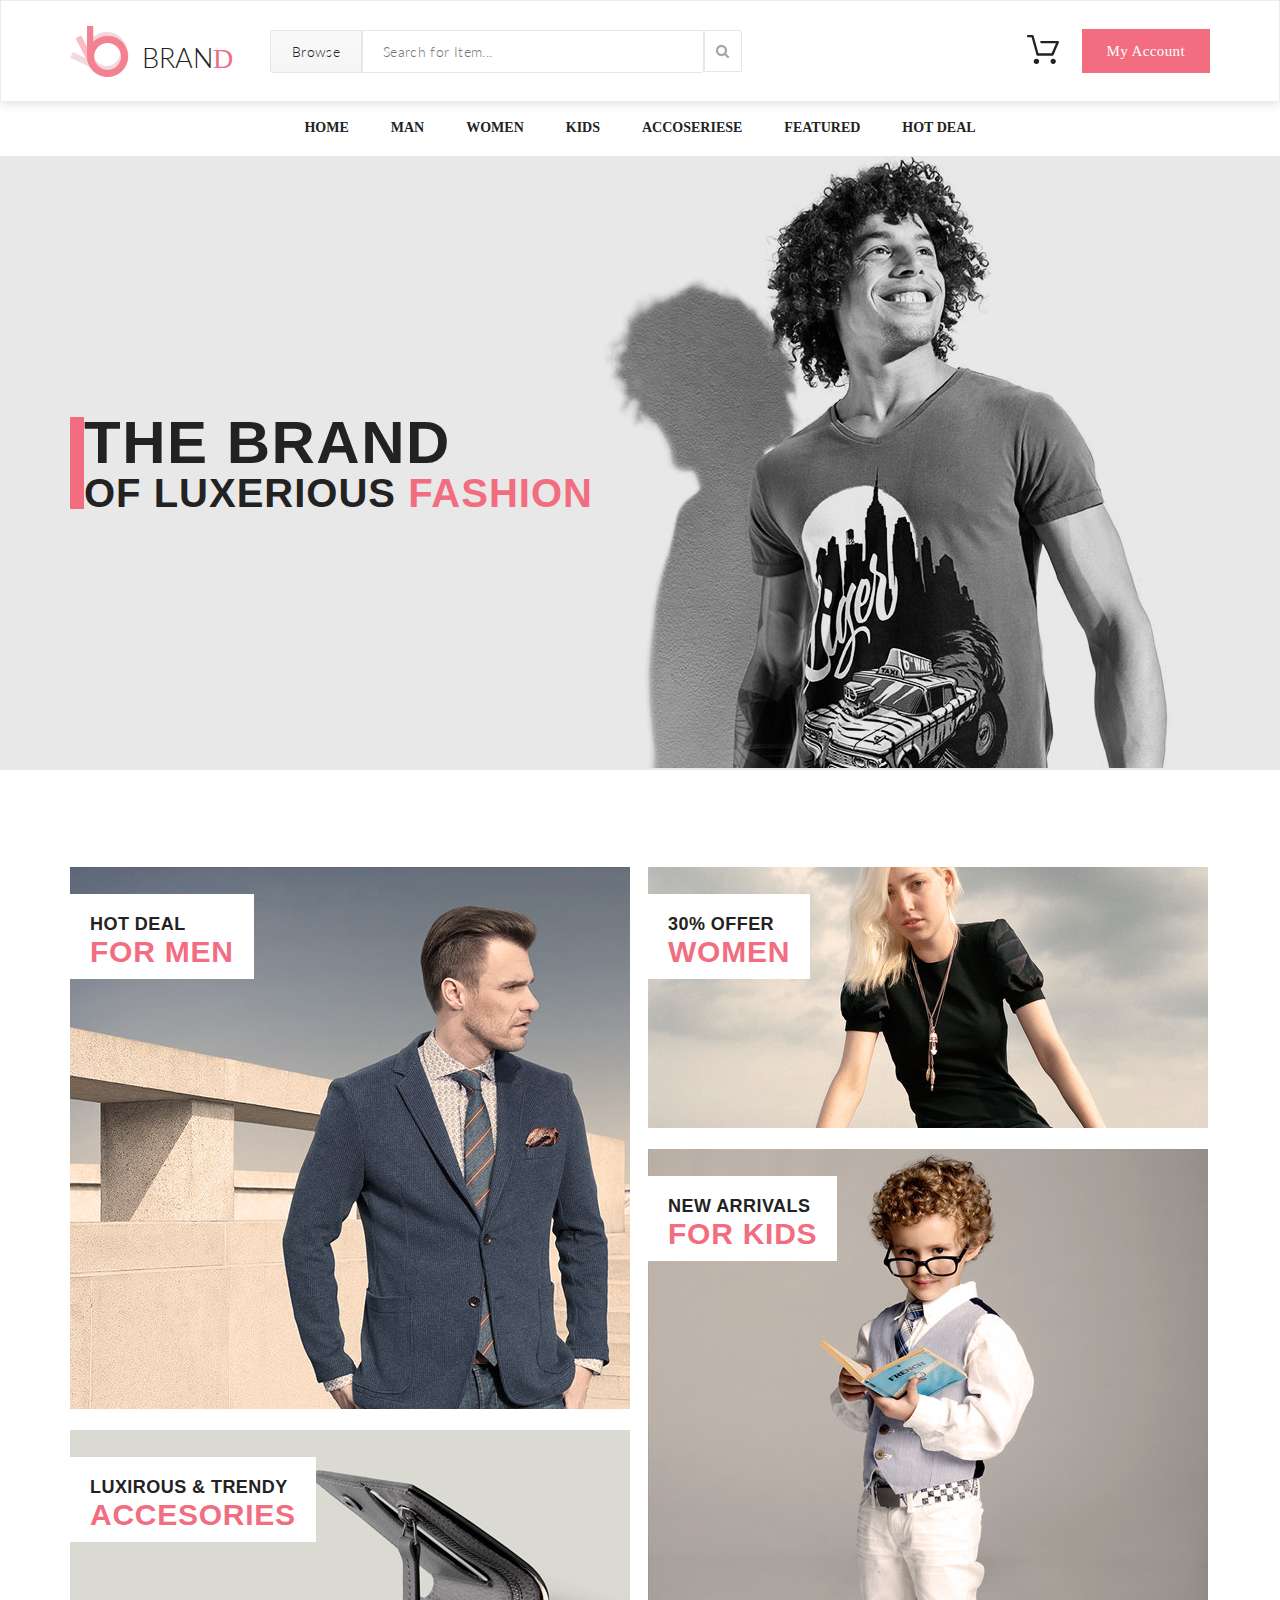
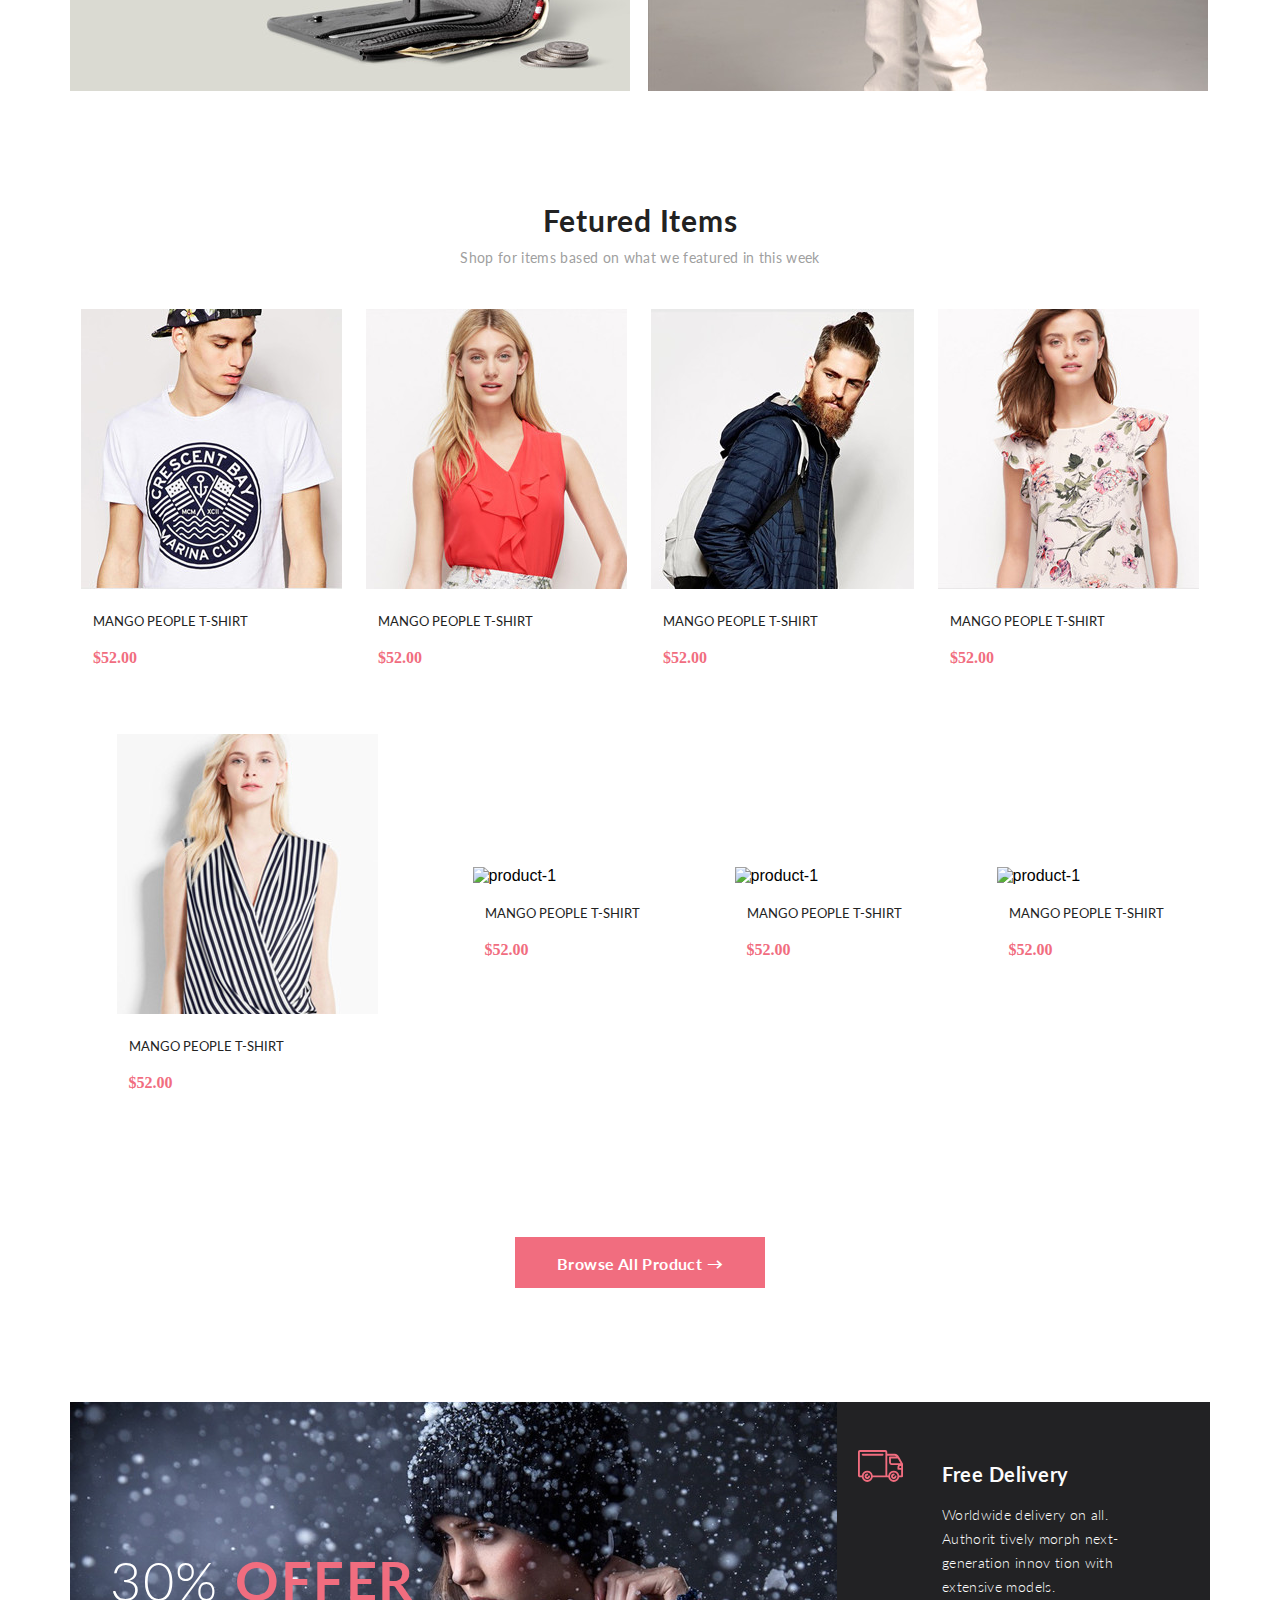
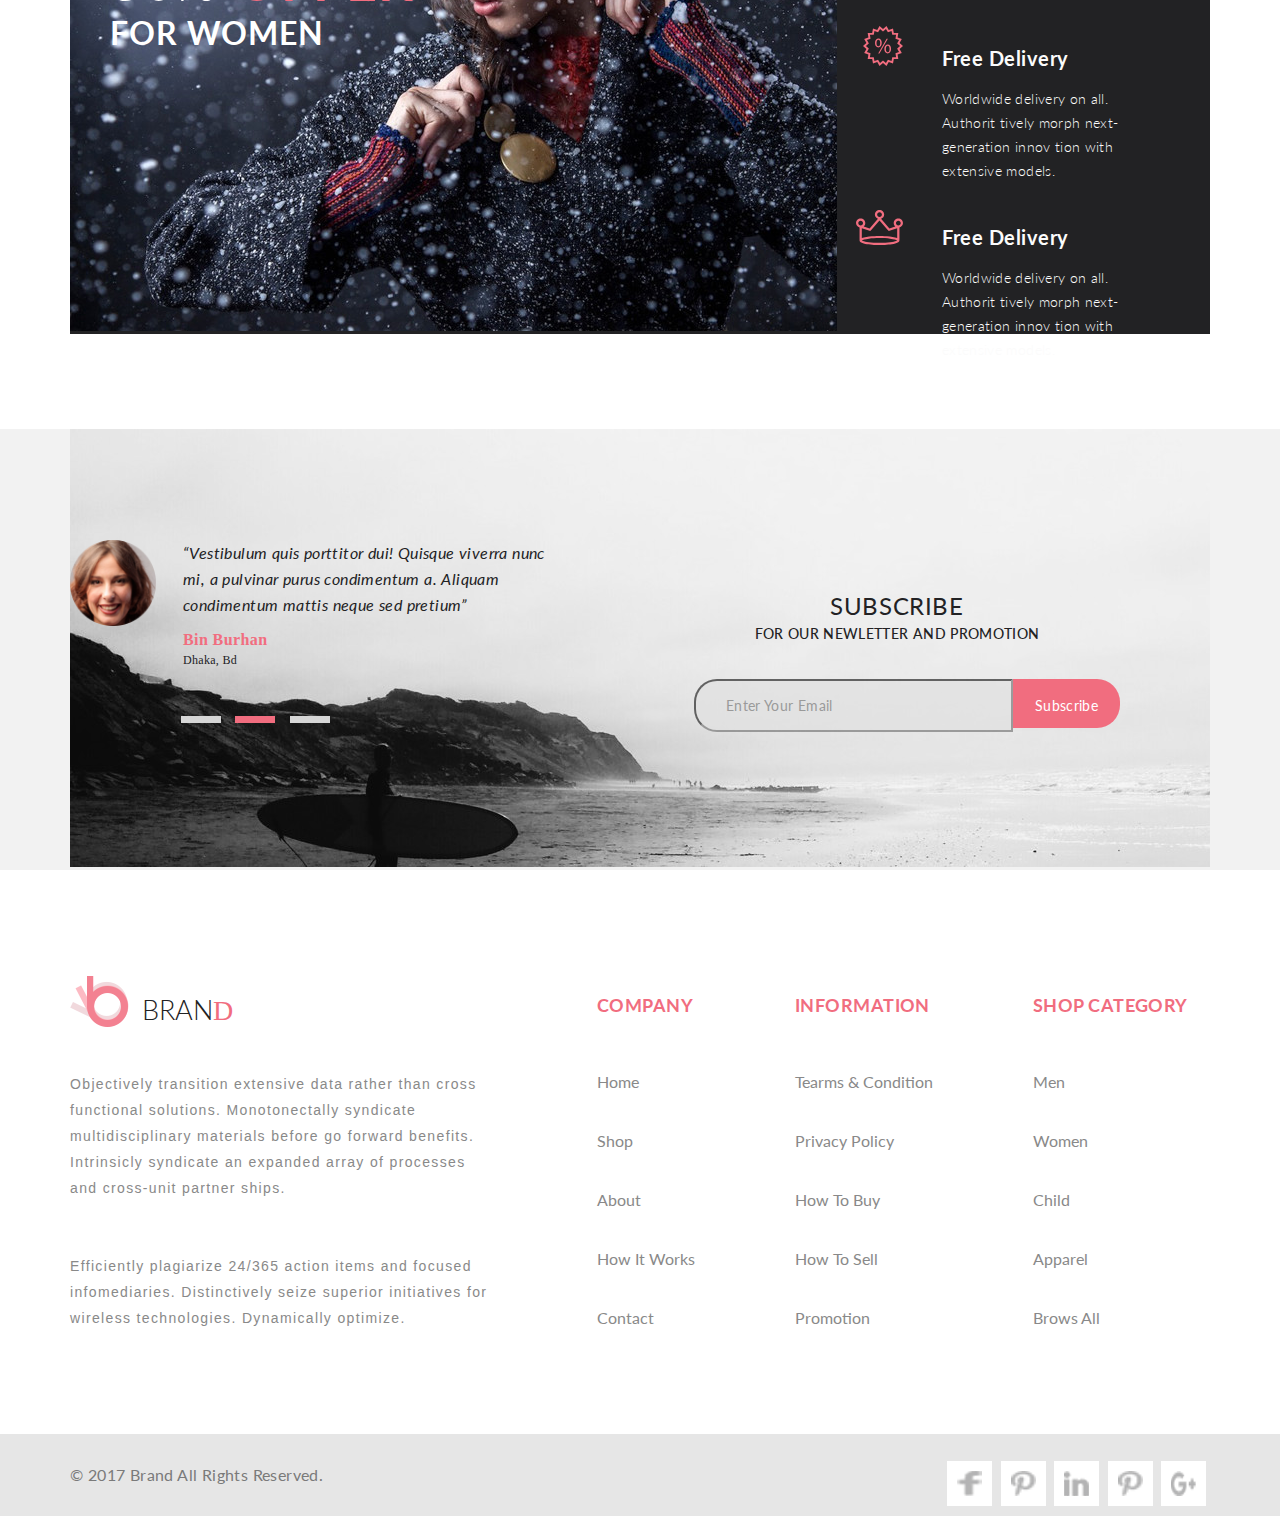
==== index.html @ 8a4276ef "Главная страница интернет магазина" ====
<!DOCTYPE html>
<html lang="en">

<head>
    <link rel="stylesheet" href="fonts/Lato-Black.ttf">
    <link rel="stylesheet" href="fonts/Lato-Light.ttf">
    <link rel="stylesheet" href="fonts/Lato-Bold.ttf">
    <link href="https://fonts.googleapis.com/css?family=Lato:100,100i,300,300i,400,400i,700,700i,900,900i&display=swap" rel="stylesheet">
    <link rel="stylesheet" href="style.css">
    <meta charset="UTF-8">
    <title>Main page</title>
</head>

<body>
    <div class="header">
        <div class="conteiner header__conteiner">
            <div class="header-left">
                <div class="logo">
                    <a href="index.html"><img src="img/logo.png" alt="logo"></a>
                </div>
                <h1 class="brand">BRAN<span class="brand__D">D</span></h1>
                <div class="browse"><a href="#" class="browse__link">Browse</a></div>
                <input type="text" class="text-search" size="30" placeholder="Search for Item...">
                <div class="border-search">
                    <a href="#"><input type="button" class="button-search active-transform"></a> </div>
            </div>
            <div class="header-right">
                <a href="#" class="cart-link"> <img src="img/cart.svg" alt="cart"></a>
                <a href="#"><p class="account active-button">My Account</p></a>
            </div>
        </div>
    </div>
    <div class="nav conteiner">
        <ul class="nav-list">
            <li><a href="index.html" class="nav-link active-link-day">Home</a></li>
            <li><a href="#" class="nav-link active-link-day">Man</a></li>
            <li><a href="#" class="nav-link active-link-day">Women</a></li>
            <li><a href="#" class="nav-link active-link-day">Kids</a></li>
            <li><a href="#" class="nav-link active-link-day">Accoseriese</a></li>
            <li><a href="#" class="nav-link active-link-day">Featured</a></li>
            <li><a href="#" class="nav-link active-link-day">Hot Deal</a></li>
        </ul>
    </div>
    <div class="Thebrand">
        <div class="thebrand__img conteiner">
            <div class="brand__text-block">
                <h2 class="brand__text-h2">THE BRAND</h2>
                <h3 class="brand__text-h3">OF LUXERIOUS <span class="thebrand-fasion">FASHION</span></h3></div>
        </div>
    </div>
    <div class="baner conteiner">
        <div class="baner-left">
            <div class="position-rel">
                <a href="#" class="baner-link"><img src="img/baner-big2.jpg" alt="hot deal for man" style="padding-bottom: 17px;"></a>
                <div class="baner-label">
                    <div class="baner-text-block position-baner">
                        <p class="baner-text">HOT DEAL</p>
                        <h3 class="baner-promo">FOR MEN</h3> </div>
                </div>
            </div>
            <div class="position-rel ">
                <a href="#" class="baner-link"><img src="img/baner-min2.jpg" alt="hot deal for man"></a>
                <div class="baner-label">
                    <div class="baner-text-block position-baner">
                        <p class="baner-text">LUXIROUS &amp; trendy</p>
                        <h3 class="baner-promo">ACCESORIES</h3> </div>
                </div>
            </div>
        </div>
        <div class="baner-right">
            <div class="position-rel">
                <a href="#" class="baner-link"><img src="img/baner-min1.jpg" alt="hot deal for man" style="padding-bottom: 17px;"></a>
                <div class="baner-label">
                    <div class="baner-text-block position-baner">
                        <p class="baner-text">30% OFFER</p>
                        <h3 class="baner-promo">WOMEN</h3> </div>
                </div>
            </div>
            <div class="position-rel">
                <a href="#" class="baner-link"><img src="img/baner-big1.jpg" alt="hot deal for man"></a>
                <div class="baner-label">
                    <div class="baner-text-block position-baner">
                        <p class="baner-text">new arrivals</p>
                        <h3 class="baner-promo">FOR kids</h3> </div>
                </div>
            </div>
        </div>
    </div>
    <div class="text-block conteiner">
        <h2 class="text-block-h2">Fetured Items</h2>
        <p class="text-block-p">Shop for items based on what we featured in this week</p>
    </div>
    <div class="shop-block conteiner">
        <div class="product-main">
            <div class="product-img"> <img src="img/product-1.jpg" alt="product-1">
                <div class="cover-product">
                    <div class="add-cart-block">
                        <div class="border-cart"> <img src="img/cart-day.png" alt="cart" class="cart-add">
                            <p class="add-cart-block-p">Add to Cart</p>
                        </div>
                    </div>
                </div>
            </div>
            <div class="product-text">
            <p class="product-name">Mango People T-shirt</p>
            <p class="product-price">$52.00</p></div>
        </div>
        <div class="product-main">
            <div class="product-img"> <img src="img/product-2.jpg" alt="product-1">
                <div class="cover-product">
                    <div class="add-cart-block">
                        <div class="border-cart"> <img src="img/cart-day.png" alt="cart" class="cart-add">
                            <p class="add-cart-block-p">Add to Cart</p>
                        </div>
                    </div>
                </div>
            </div>
            <p class="product-name">Mango People T-shirt</p>
            <p class="product-price">$52.00</p>
        </div>
        <div class="product-main">
            <div class="product-img"> <img src="img/product-3.jpg" alt="product-1">
                <div class="cover-product">
                    <div class="add-cart-block">
                        <div class="border-cart"> <img src="img/cart-day.png" alt="cart" class="cart-add">
                            <p class="add-cart-block-p">Add to Cart</p>
                        </div>
                    </div>
                </div>
            </div>
            <p class="product-name">Mango People T-shirt</p>
            <p class="product-price">$52.00</p>
        </div>
        <div class="product-main">
            <div class="product-img"> <img src="img/product-4.jpg" alt="product-1">
                <div class="cover-product">
                    <div class="add-cart-block">
                        <div class="border-cart"> <img src="img/cart-day.png" alt="cart" class="cart-add">
                            <p class="add-cart-block-p">Add to Cart</p>
                        </div>
                    </div>
                </div>
            </div>
            <p class="product-name">Mango People T-shirt</p>
            <p class="product-price">$52.00</p>
        </div>
        <div class="product-main">
            <div class="product-img"> <img src="img/product-5.jpg" alt="product-1">
                <div class="cover-product">
                    <div class="add-cart-block">
                        <div class="border-cart"> <img src="img/cart-day.png" alt="cart" class="cart-add">
                            <p class="add-cart-block-p">Add to Cart</p>
                        </div>
                    </div>
                </div>
            </div>
            <p class="product-name">Mango People T-shirt</p>
            <p class="product-price">$52.00</p>
        </div>
        <div class="product-main">
            <div class="product-img"> <img src="img/product-6.jpg" alt="product-1">
                <div class="cover-product">
                    <div class="add-cart-block">
                        <div class="border-cart"> <img src="img/cart-day.png" alt="cart" class="cart-add">
                            <p class="add-cart-block-p">Add to Cart</p>
                        </div>
                    </div>
                </div>
            </div>
            <p class="product-name">Mango People T-shirt</p>
            <p class="product-price">$52.00</p>
        </div>
        <div class="product-main marg-r-30">
            <div class="product-img"> <img src="img/product-7.jpg" alt="product-1">
                <div class="cover-product">
                    <div class="add-cart-block">
                        <div class="border-cart"> <img src="img/cart-day.png" alt="cart" class="cart-add">
                            <p class="add-cart-block-p">Add to Cart</p>
                        </div>
                    </div>
                </div>
            </div>
            <p class="product-name">Mango People T-shirt</p>
            <p class="product-price">$52.00</p>
        </div>
        <div class="product-main">
            <div class="product-img"> <img src="img/product-8.jpg" alt="product-1">
                <div class="cover-product">
                    <div class="add-cart-block">
                        <div class="border-cart"> <img src="img/cart-day.png" alt="cart" class="cart-add">
                            <p class="add-cart-block-p">Add to Cart</p>
                        </div>
                    </div>
                </div>
            </div>
            <p class="product-name">Mango People T-shirt</p>
            <p class="product-price">$52.00</p>
        </div>
    </div>
    <div class="button-all-product-main conteiner">
        <div class="button-all-product active-button">
            <p class="button-all-product-p">Browse All Product &rarr;</p>
        </div>
    </div>
    <div class="offer-block conteiner">
        <div class="back-offer"><img src="img/offer-back.jpg" alt="Offer">
            <div class="text-back-offer">
                <h2 class="text-back-offer-h2">30% <span class="text-back-offer-h2-span">OFFER</span></h2>
                <h3 class="text-back-offer-h3">FOR WOMEN</h3> </div>
        </div>
        <div class="advantage-offer-block">
            <ul class="advantage-offer-block-list">
                <li class="h2-advantage-offer-block" style="list-style-image: url(img/car.svg);">Free Delivery</li>
                <li class="p-advantage-offer-block">Worldwide delivery on all. Authorit tively morph next-generation innov tion with extensive models.</li>
            </ul>
            <ul class="advantage-offer-block-list">
                <li class="h2-advantage-offer-block" style="list-style-image: url(img/percent.svg);">Free Delivery</li>
                <li class="p-advantage-offer-block">Worldwide delivery on all. Authorit tively morph next-generation innov tion with extensive models.</li>
            </ul>
            <ul class="advantage-offer-block-list">
                <li class="h2-advantage-offer-block" style="list-style-image: url(img/corona.svg);">Free Delivery</li>
                <li class="p-advantage-offer-block">Worldwide delivery on all. Authorit tively morph next-generation innov tion with extensive models.</li>
            </ul>
        </div>
    </div>
    <div class="subscribe-block">
        <div class="subscribe-block-content conteiner">
            <div class="subscribe-left">
                <div class="photo-subscribe"> <img src="img/face-subscribe.png" alt="face">
                    <div class="text-block-subscribe">
                        <p class="text-block-subscribe-p">“Vestibulum quis porttitor dui! Quisque viverra nunc mi, a pulvinar purus condimentum a. Aliquam condimentum mattis neque sed pretium”</p>
                        <h4 class="text-block-subscribe-h4">Bin Burhan</h4>
                        <p class="text-block-subscribe-adress">Dhaka, Bd</p>
                    </div>
                </div>
                <div class="pagination-subscribe">
                    <a href="#" class="bar"></a>
                    <a href="#" class="bar-active bar"></a>
                    <a href="#" class="bar"></a>
                </div>
            </div>
            <div class="subscribe-right">
                <div class="text-block-right">
                    <h3 class="text-block-right-h3">Subscribe</h3>
                    <p class="text-block-right-p">FOR OUR NEWLETTER AND PROMOTION</p>
                </div>
                <div class="enter-email-block">
                    <input type="text" class="enter-email" placeholder="Enter Your Email">
                    <a href="#">
                        <p class="subscribe-button active-button">Subscribe</p>
                    </a>
                </div>
            </div>
        </div>
    </div>
    <div class="fast-link conteiner">
        <div class="text-block-company">
            <div class="logo" style="display:flex; align-items: center;">
                <a href="index.html"><img src="img/logo.png" alt="logo"></a>
                <h1 class="brand" style="margin-left:13px;">BRAN<span class="brand__D">D</span></h1></div>
            <div class="text-company">
                <p class="text-block-company-p">Objectively transition extensive data rather than cross functional solutions. Monotonectally syndicate multidisciplinary materials before go forward benefits. Intrinsicly syndicate an expanded array of processes and cross-unit partner ships.
                    <br>
                    <br>
                    <br> Efficiently plagiarize 24/365 action items and focused infomediaries. Distinctively seize superior initiatives for wireless technologies. Dynamically optimize.</p>
            </div>
        </div>
        <ul class="company-list">
            <li class="title-company-list">COMPANY</li>
            <li><a href="index.html" class="company-link active-link">Home</a></li>
            <li><a href="#" class="company-link active-link">Shop</a></li>
            <li><a href="#" class="company-link active-link">About</a></li>
            <li><a href="#" class="company-link active-link">How It Works</a></li>
            <li><a href="#" class="company-link active-link">Contact</a></li>
        </ul>
        <ul class="company-list">
            <li class="title-company-list">INFORMATION</li>
                <li><a href="" class="company-link active-link">Tearms &amp; Condition</a></li>
                <li><a href="" class="company-link active-link">Privacy Policy</a></li>
                <li><a href="" class="company-link active-link">How To Buy</a></li>
                <li><a href="" class="company-link active-link">How To Sell</a></li>
                <li><a href="" class="company-link active-link">Promotion</a></li>
            
        </ul>
        <ul class="company-list">
            <li class="title-company-list">SHOP CATEGORY</li>
                <li><a href="" class="company-link active-link">Men</a></li>
                <li><a href="" class="company-link active-link">Women</a></li>
                <li><a href="" class="company-link active-link">Child</a></li>
                <li><a href="" class="company-link active-link">Apparel</a></li>
                <li><a href="" class="company-link active-link">Brows All</a></li>
            
        </ul>
    </div>
    <div class="footer-main">
       <div class="footer conteiner">
        <div class="copyright">
            <p class="copyright-p">&copy; 2017  Brand  All Rights Reserved.</p>
        </div>
        <div class="social">
            <a href="#" class="social-link"><img src="img/facebook-soc.png" alt="social" class="social-pics active-social"></a>
            <a href="#" class="social-link"><img src="img/p-soc.png" alt="social" class="social-pics active-social"></a>
            <a href="#" class="social-link"><img src="img/in-soc.png" alt="social" class="social-pics active-social"></a>
            <a href="#" class="social-link"><img src="img/p-soc.png" alt="social" class="social-pics active-social"></a>
            <a href="#" class="social-link"><img src="img/Google-soc.png" alt="social" class="social-pics active-social"></a>
        </div>
    </div></div>
</body>

</html>
---- style.css ----
* {
    margin: 0;
    padding: 0;
    font-family: 'Lato', sans-serif;
    font-family: 'Lato-Light', sans-serif;
    font-family: 'Lato', sans-serif;
    font-family: 'Lato-Black', sans-serif;
}

body {
    font-family: 'Lato', sans-serif;
    font-family: 'Lato-Light', sans-serif;
    font-family: 'Lato', sans-serif;
    font-family: 'Lato-Black', sans-serif;
}


/*Active*/

.active-link:hover {
    /*Nigth*/
    color: black;
}

.active-link-day:hover {
    color: #cdcdcc;
}

.active-button:hover {
    background-color: #cdcdcc;
}

.active-social:hover {
    background-color: #f16d7f;
    transform: scale(1.2);
}

.active-transform:hover {
    transform: scale(1.8);
}


/*Common*/

.conteiner {
    width: 1140px;
    margin: 0 auto;
}

a {
    text-decoration: none;
}


/*Header*/

.header {
    height: 100px;
    box-shadow: 0 0 10px rgba(0, 0, 0, 0.17);
    border: 1px solid #ececec;
    background-color: #ffffff;
}

.header__conteiner {
    display: flex;
    justify-content: space-between;
    align-items: center;
    height: 100%;
}

.logo {
    width: 59px;
    height: 51px;
    padding-right: 13px;
}

.browse {
    width: 90px;
    height: 36px;
    border-radius: 3px 0 0 3px;
    border: 1px solid #e6e6e6;
    background-color: #cdcdcc;
    background-image: linear-gradient(to bottom, #f9f9f9 0%, #f5f5f5 100%);
    align-items: center;
    text-align: center;
    padding-top: 5px;
}

.browse__link {
    color: #222222;
    font-family: "Lato";
    font-size: 14px;
    font-weight: 300;
    line-height: 32px;
    letter-spacing: 0.35px;
}

.text-search {
    width: 320px;
    height: 41px;
    border-radius: 0 0 3px 0;
    border: 1px solid #e6e6e6;
    background-color: #ffffff;
    padding-left: 20px;
    color: #a4a4a4;
    font-family: "Lato";
    font-size: 14px;
    font-weight: 300;
    line-height: 32px;
    letter-spacing: 0.35px;
}

.border-search {
    border: 1px solid #e6e6e6;
    background-color: #ffffff;
    padding: 11px;
    border-radius: 0 3px 0 0;
}

.button-search {
    width: 14px;
    height: 14px;
    background-image: url(img/search-logo.png);
    background-repeat: no-repeat;
    background-size: cover;
    background-position: center;
    background-color: #ffffff;
    border: none;
}

.header-left {
    height: 51px;
    display: flex;
    align-items: center;
}

.header-right {
    display: flex;
    align-items: center;
}

.account {
    background-color: #f16d7f;
    color: #ffffff;
    font-family: "Lato-Light";
    font-size: 15px;
    font-weight: 400;
    line-height: 32px;
    letter-spacing: 0.38px;
    padding: 6px 25px;
}

.cart-link {
    margin-right: 23px;
}


/*Brand Block*/

.brand {
    width: 93px;
    height: 19px;
    color: #222222;
    font-family: "Lato";
    font-size: 27px;
    font-weight: 300;
    line-height: 32px;
    text-transform: uppercase;
    margin-right: 35px;
}

.brand__D {
    color: #f16d7f;
    font-family: "Lato-Black";
    font-size: 28px;
    font-weight: 500;
    letter-spacing: 0.68px;
}


/*Nav main page*/

.nav {
    height: 54px;
}

.nav-list {
    display: flex;
    align-items: center;
    list-style-type: none;
    height: 51px;
    justify-content: center;
}

.nav-link {
    color: #222222;
    font-family: "Lato-Bold";
    font-size: 14px;
    font-weight: 700;
    line-height: 26px;
    text-transform: uppercase;
    padding: 21px;
}


/*The Brand Block*/

.Thebrand {
    height: 614px;
    background-color: #e8e8e8;
}

.thebrand__img {
    background-image: url(img/brand_back.jpg);
    background-position: 0 -53px;
    height: 100%;
    display: flex;
    background-repeat: no-repeat;
    align-items: center;
}

.brand__text-block {
    height: 92px;
    border-left: 14px solid #f16d7f;
}

.brand__text-h2 {
    color: #222222;
    line-height: 45px;
    padding-bottom: 11px;
    padding-top: 3px;
    text-transform: uppercase;
    font-size: 60px;
    letter-spacing: 1.5px;
    font-weight: 700;
}

.brand__text-h3 {
    color: #222222;
    line-height: 35px;
    font-size: 40px;
    font-weight: 700;
    text-transform: uppercase;
    letter-spacing: 1px;
}

.thebrand-fasion {
    color: #f16d7f;
}


/*Baner's*/

.baner {
    height: 826px;
    display: flex;
    justify-content: space-between;
    padding-top: 97px;
}

.baner-left {
    width: 562px;
}

.baner-right {
    width: 562px;
}

.position-rel {
    position: relative;
}

.position-baner {
    margin: 20px;
}

.baner-label {
    height: 85px;
    background-color: #ffffff;
    position: absolute;
    top: 27px;
}

.baner-text {
    color: #222222;
    font-size: 18px;
    font-weight: 600;
    text-transform: uppercase;
    letter-spacing: 0.45px;
}

.baner-promo {
    color: #f16d7f;
    font-weight:600;
    text-transform: uppercase;
    font-size: 30px;
    letter-spacing: 0.75px;
}


/*Text block main page*/

.text-block {
    text-align: center;
    padding-top: 100px;
}

.text-block-h2 {
    color: #222222;
    font-family: "Lato";
    font-size: 30px;
    font-weight: 700;
    line-height: 54px;
    letter-spacing: 0.75px;
}

.text-block-p {
    color: #9f9f9f;
    font-family: "Lato";
    font-size: 14px;
    font-weight: 400;
    line-height: 54px;
    letter-spacing: 0.35px;
    margin-top: -16px;
}


/*product block main page*/

.shop-block {
    display: flex;
    width: 1142px;
    height: 850px;
    align-items: center;
    flex-wrap: wrap;
    justify-content: space-around;
}

.product-main {
    padding-bottom: 20px;
}

.product-img {
    position: relative;
}

product-img img {
    height: 280px;
    width: 263px;
}

.cover-product {
    display: none;
    position: absolute;
    top: 0px;
    height: 280px;
    width: 263px;
    background-color: rgba(0, 0, 0, 0.6);
    box-sizing: content-box;
    flex-direction: column;
    align-items: center;
    justify-content: center;
}

.add-cart-block {
    display: flex;
    align-items: center;
    justify-content: center;
    padding-top: 50px;
}

.border-cart {
    display: flex;
    align-items: center;
    border: 1px solid #ffffff;
    padding: 5px;
}

.add-cart-block-p {
    color: #ffffff;
    font-family: "Lato";
    font-size: 13px;
    font-weight: 700;
    margin-left: 6px;
}

.product-name {
    color: #222222;
    font-family: "Lato";
    font-size: 13px;
    font-weight: 400;
    text-transform: uppercase;
    margin-top: 20px;
    margin-left: 12px;
}

.product-price {
    color: #f16d7f;
    font-family: "Lato-Black";
    font-size: 16px;
    font-weight: 700;
    text-transform: uppercase;
    margin-top: 20px;
    margin-left: 12px;
}

.product-main:hover {
    box-shadow: 0 0 10px rgba(0, 0, 0, 0.17);
}

.product-img:hover .cover-product {
    display: flex;
    cursor: pointer;
}


/*Button All Product*/

.button-all-product-main {
    text-align: center;
}

.button-all-product {
    background-color: #f16d7f;
    display: inline-block;
    text-align: center;
    width: 250px;
    height: 51px;
    align-content: center;
    justify-content: center;
    margin-top: 100px;
    border: 2px solid #ffffff;
}

.button-all-product-p {
    color: #ffffff;
    font-family: "Lato";
    font-size: 16px;
    font-weight: 700;
    line-height: 54px;
    letter-spacing: 0.4px;
    margin: 0px 26px;
}


/*Offer Block*/

.offer-block {
    background-color: #222224;
    height: 532px;
    margin-top: 112px;
    position: relative;
    display: flex;
    margin-bottom: 95px;
}

.back-offer {
    width: 767px;
}

.text-back-offer {
    height: 78px;
    position: absolute;
    top: 146px;
    left: 40px;
}

.text-back-offer-h2 {
    color: #ffffff;
    font-family: "Lato";
    font-size: 54px;
    font-weight: 300;
    text-transform: uppercase;
    letter-spacing: 1.5px;
}

.text-back-offer-h2-span {
    font-family: "Lato";
    font-size: 54px;
    font-weight: 700;
    text-transform: uppercase;
    color: #f16d7f;
    letter-spacing: 1.5px;
}

.text-back-offer-h3 {
    color: #ffffff;
    font-family: "Lato";
    font-size: 54px;
    font-weight: 700;
    text-transform: uppercase;
    font-size: 32px;
    letter-spacing: 0.9px;
}


/*Advantage block*/
    .advantage-offer-block {
        margin-top: 48px;
        margin-left: 73px;
        height: 100%;
    }
    .h2-advantage-offer-block {
        padding-left: 32px;
        color: #fbfbfb;
        font-family: "Lato";
        font-size: 20px;
        font-weight: 700;
        letter-spacing: 0.5px;
    }
    .p-advantage-offer-block {
        width: 219px;
        margin-top: 17px;
        margin-bottom: 27px;
        list-style-type: none;
        padding-left: 32px;
        color: #fbfbfb;
        font-family: "Lato";
        font-size: 14px;
        font-weight: 300;
        line-height: 24px;
        letter-spacing: 0.35px;
    }
    /*Subscribe Block*/
    .subscribe-block {
        background-color: #f2f2f2;
        height: 441px;
    }
    .subscribe-block-content {
        background-image: url(img/back-subscribe.jpg);
        height: 100%;
        background-repeat: no-repeat;
        display: flex;
        justify-content: space-between;
    }
    .subscribe-left {
        position: relative;
    }
    .photo-subscribe {
        display: flex;
        height: 86px;
        padding-top: 111px;
    }
    .text-block-subscribe {
        margin-left: 27px;
    }
    .text-block-subscribe-p {
        width: 386px;
        height: 68px;
        color: #222224;
        font-family: "Lato";
        font-size: 16px;
        font-style: italic;
        line-height: 26px;
        letter-spacing: 0.4px;
        margin-bottom: 19px;
    }
    .text-block-subscribe-h4 {
        color: #f16d7f;
        font-size: 16px;
        font-weight: 700;
        font-family: "Lato-Bold";
        letter-spacing: 0.4px;
        line-height: 26px;
    }
    .text-block-subscribe-adress {
        color: #222224;
        font-family: "Lato Light";
        font-size: 12px;
        font-weight: 300;
        letter-spacing: 0.3px;
        line-height: 14px;
    }
    .subscribe-right {
        margin-top: 150px;
        margin-right: 90px;
    }
    .text-block-right {
        text-align: center;
    }
    .text-block-right-h3 {
        color: #222224;
        font-family: "Lato";
        font-weight: 400;
        font-size: 24px;
        letter-spacing: 0.6px;
        line-height: 54px;
        text-transform: uppercase;
    }
    .text-block-right-p {
        color: #222224;
        font-family: "Lato";
        font-size: 14px;
        font-weight: 500;
        text-transform: uppercase;
        letter-spacing: 0.35px;
        line-height: 24px;
        margin-top: -11px;
        margin-bottom: 33px;
    }
    .enter-email-block {
        display: flex;
    }
    .enter-email {
        background-color: #e1e1e1;
        width: 285px;
        height: 49px;
        border-radius: 23px 0 0 23px;
        opacity: 0.67;
        color: #222224;
        font-family: "Lato";
        font-size: 14px;
        font-weight: 400;
        line-height: 54px;
        letter-spacing: 0.35px;
        margin-left: 20px;
        padding-left: 30px;
        display: flex;
    }
    .subscribe-button {
        display: inline-block;
        width: 107px;
        height: 49px;
        text-align: center;
        color: #ffffff;
        font-family: "Lato";
        font-size: 14px;
        font-weight: 400;
        line-height: 54px;
        letter-spacing: 0.35px;
        border-radius: 0 23px 23px 0;
        background-color: #f16d7f;
    }
    /*Pagination Subscribe*/
    .pagination-subscribe {
        position: absolute;
        top: 280px;
        left: 111px;
    }
    .bar {
        width: 40px;
        display: inline-block;
        border-bottom: 7px solid #d6d6d6;
        margin-right: 10px;
    }
    .bar-active {
        border-bottom: 7px solid #f16d7f;
    }
    /*Fast Link*/
    .text-block-company {
        padding-top: 108px;
    }
    .text-block-company-p {
        line-height: 26px;
        letter-spacing: 1.35px;
    }
    .text-company {
        text-align: left;
        width: 427px;
        height: 180px;
        color: #898989;
        font-family: "Lato";
        font-size: 14px;
        font-weight: 300;
        line-height: 24px;
        letter-spacing: 0.35px;
        padding-top: 42px;
    }
    .company-list {
        list-style-type: none;
        margin-top: 122px;
        margin-left: 100px;
    }
    .fast-link {
        display: flex;
    }
    .title-company-list {
        color: #f16d7f;
        font-family: Lato;
        font-size: 18px;
        font-weight: 700;
        line-height: 26px;
        text-transform: uppercase;
        letter-spacing: 0.45px;
        margin-bottom: 34px;
    }
    .company-link {
        font-size: 16px;
        font-family: "Lato";
        color: rgb(137, 137, 137);
        line-height: 3.688;
        text-align: right;
    }
    /*Footer*/
    .footer-main {
        height: 82px;
        background-color: #e6e6e6;
        margin-top: 87px;
    }
    .footer {
        height: 100%;
        display: flex;
        align-items: center;
        justify-content: space-between;
    }
    .social {
        margin-top: 20px;
    }
    .copyright-p {
        color: #7a7a7a;
        font-family: "Lato";
        font-size: 16px;
        font-weight: 400;
        line-height: 42px;
        letter-spacing: 0.4px;
    }
    .social-pics {
        background-color: #ffffff;
        width: 25px;
        height: 25px;
        padding: 10px;
        margin-right: 4px;
    }
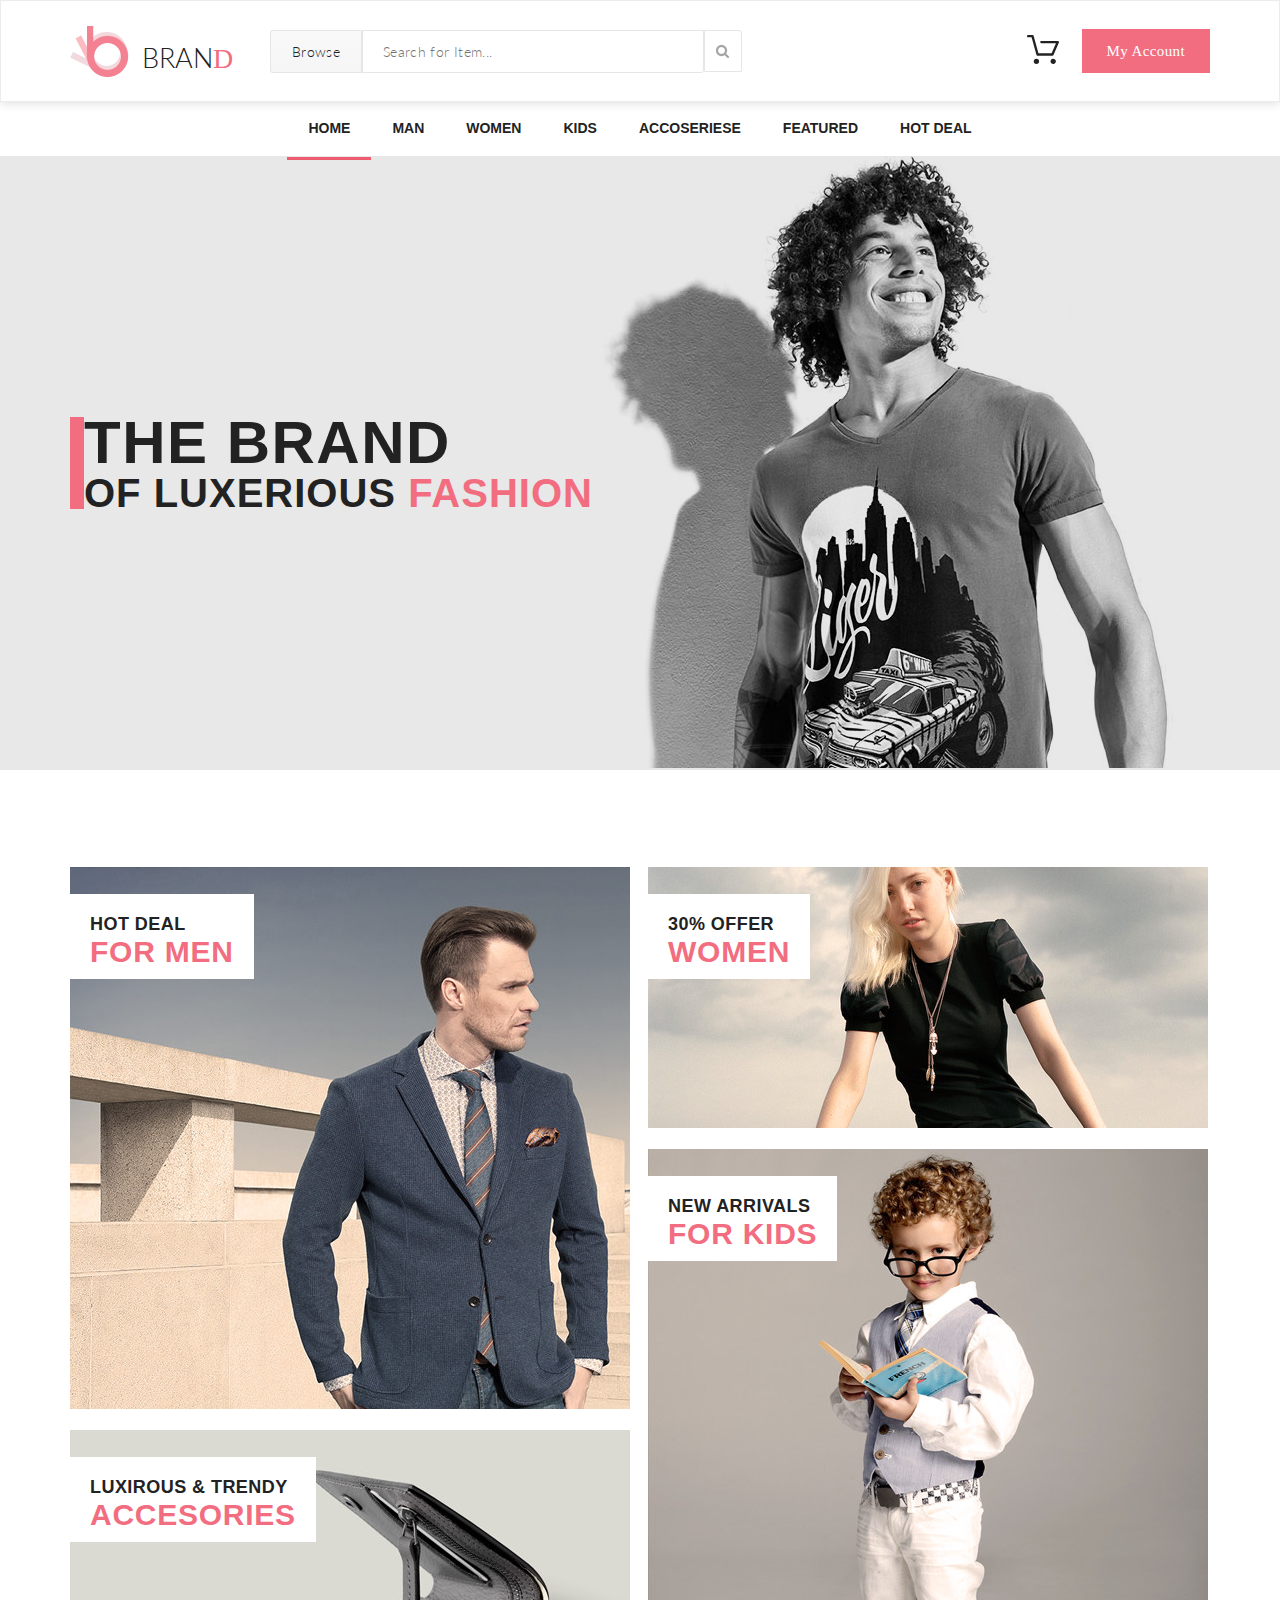
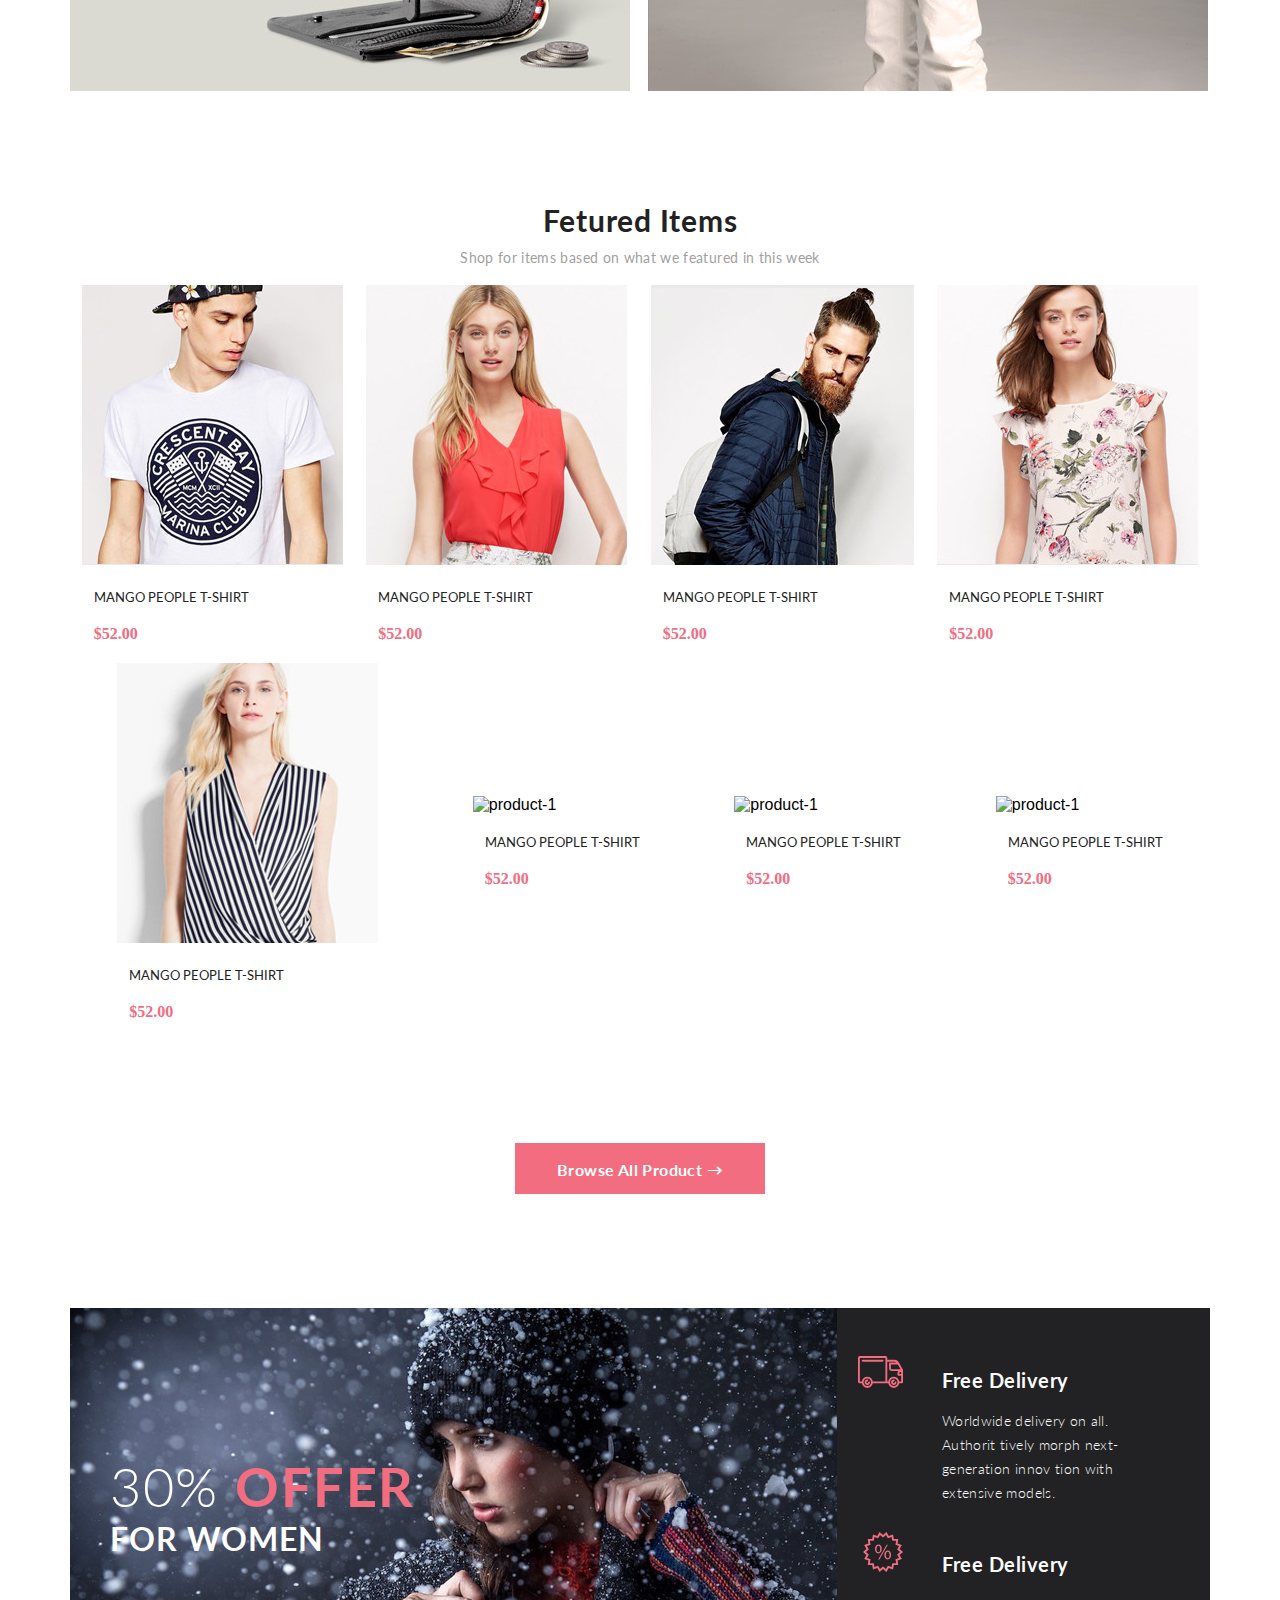
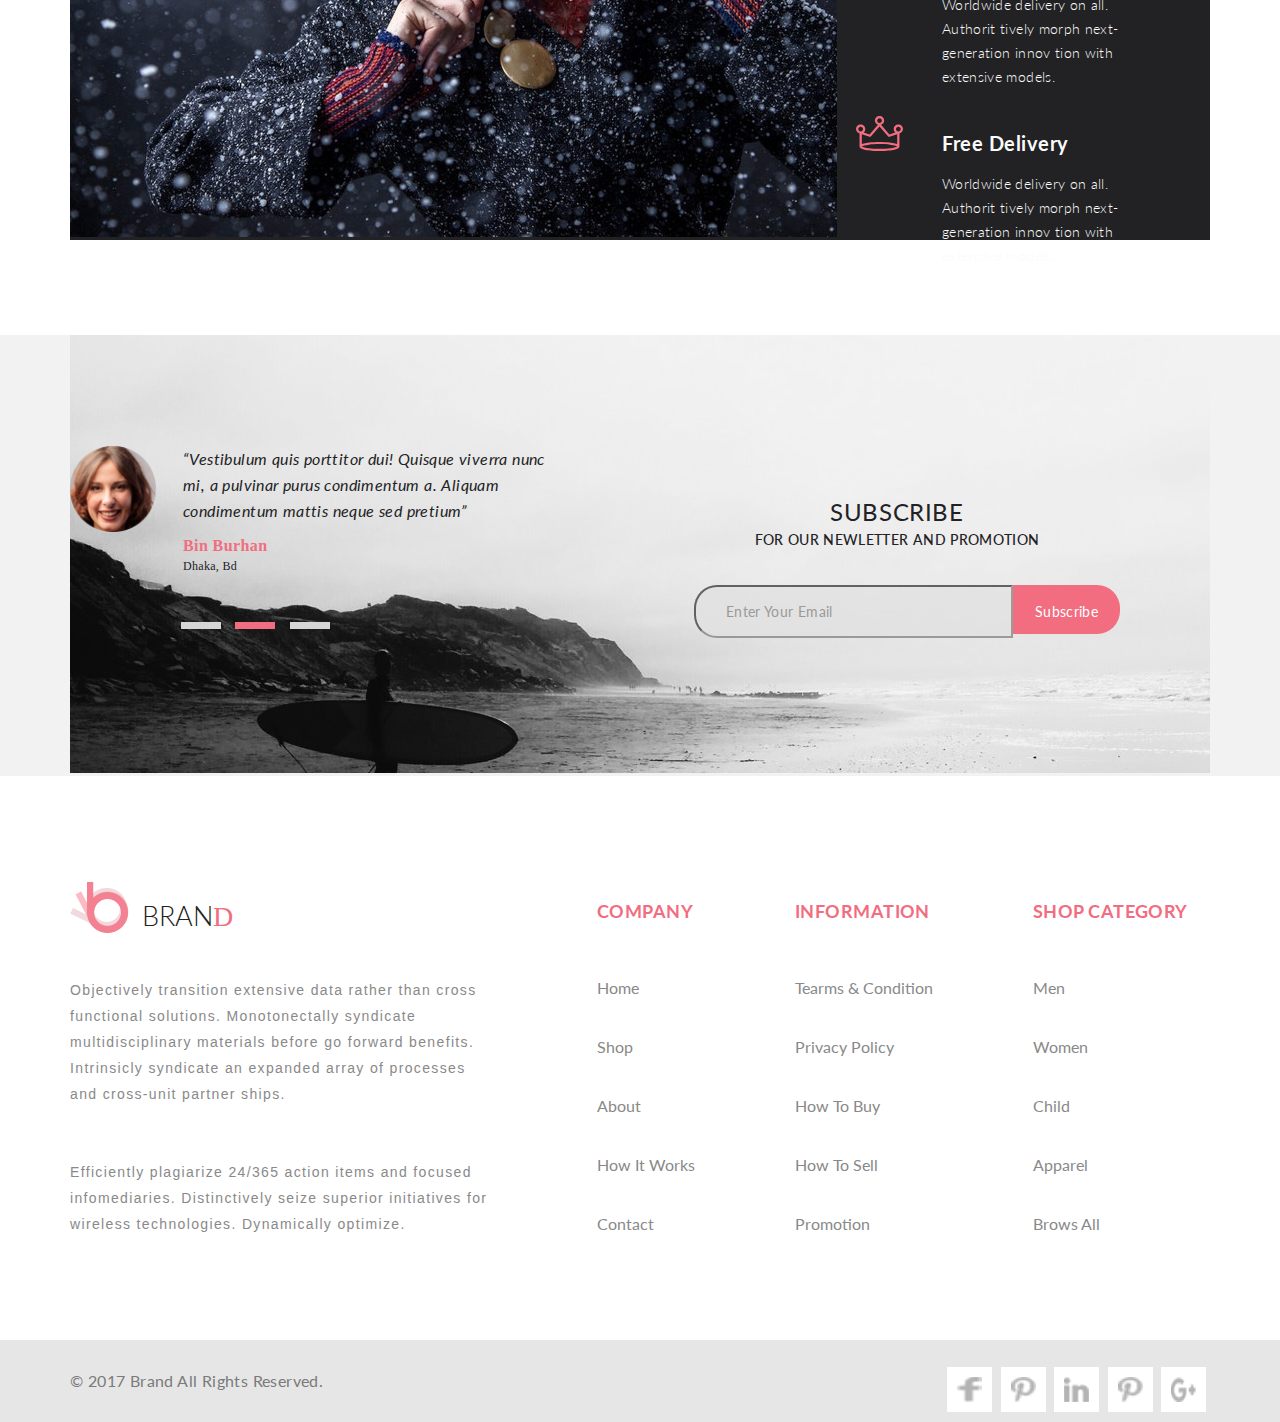
==== commit 88b7b73a: "Урок 2 создал вторую страницу "Каталог товаров"" ====
--- a/index.html
+++ b/index.html
@@ -18,7 +18,8 @@
                 <div class="logo">
                     <a href="index.html"><img src="img/logo.png" alt="logo"></a>
                 </div>
-                <h1 class="brand">BRAN<span class="brand__D">D</span></h1>
+                <a href="index.html">
+                <h1 class="brand">BRAN<span class="brand__D">D</span></h1></a>
                 <div class="browse"><a href="#" class="browse__link">Browse</a></div>
                 <input type="text" class="text-search" size="30" placeholder="Search for Item...">
                 <div class="border-search">
@@ -32,10 +33,10 @@
     </div>
     <div class="nav conteiner">
         <ul class="nav-list">
-            <li><a href="index.html" class="nav-link active-link-day">Home</a></li>
-            <li><a href="#" class="nav-link active-link-day">Man</a></li>
-            <li><a href="#" class="nav-link active-link-day">Women</a></li>
-            <li><a href="#" class="nav-link active-link-day">Kids</a></li>
+            <li><a href="index.html" class="nav-link active-link-day nav-active">Home</a></li>
+            <li><a href="products.html" class="nav-link active-link-day">Man</a></li>
+            <li><a href="products.html" class="nav-link active-link-day">Women</a></li>
+            <li><a href="products.html" class="nav-link active-link-day">Kids</a></li>
             <li><a href="#" class="nav-link active-link-day">Accoseriese</a></li>
             <li><a href="#" class="nav-link active-link-day">Featured</a></li>
             <li><a href="#" class="nav-link active-link-day">Hot Deal</a></li>
--- a/style.css
+++ b/style.css
@@ -7,13 +7,6 @@
     font-family: 'Lato-Black', sans-serif;
 }
 
-body {
-    font-family: 'Lato', sans-serif;
-    font-family: 'Lato-Light', sans-serif;
-    font-family: 'Lato', sans-serif;
-    font-family: 'Lato-Black', sans-serif;
-}
-
 
 /*Active*/
 
@@ -39,6 +32,25 @@
     transform: scale(1.8);
 }
 
+.nav-active {
+    border-bottom: 3px solid #ef5b70;
+}
+
+.arrivals-active {
+    color: #f16d7f;
+    color: #f16d7f;
+    font-family: "Lato";
+    font-size: 14px;
+    font-weight: 700;
+    line-height: 20px;
+    text-transform: uppercase;
+    font-family: "Lato - Bold";
+}
+
+.button-active:active {
+    background-color: black;
+}
+
 
 /*Common*/
 
@@ -49,6 +61,36 @@
 
 a {
     text-decoration: none;
+}
+
+.border-menu-left {
+    border-left: 5px solid #ef5b70;
+}
+
+.space {
+    margin: 0 9px;
+    font-size: 14px;
+    font-weight: 400;
+    line-height: 26px;
+    color: #bfbfbf;
+}
+
+.position-shop-block-products {
+    position: absolute;
+    left: 277px;
+    top: 290px;
+    width: 855px;
+}
+
+.shop-block-size-big {
+    /*Big size*/
+    width: 1142px;
+    height: 850px;
+}
+
+.shop-block-size-small {
+    /*Small size*/
+    width: 850px;
 }
 
 
@@ -194,7 +236,6 @@
 
 .nav-link {
     color: #222222;
-    font-family: "Lato-Bold";
     font-size: 14px;
     font-weight: 700;
     line-height: 26px;
@@ -291,7 +332,7 @@
 
 .baner-promo {
     color: #f16d7f;
-    font-weight:600;
+    font-weight: 600;
     text-transform: uppercase;
     font-size: 30px;
     letter-spacing: 0.75px;
@@ -329,8 +370,6 @@
 
 .shop-block {
     display: flex;
-    width: 1142px;
-    height: 850px;
     align-items: center;
     flex-wrap: wrap;
     justify-content: space-around;
@@ -495,229 +534,604 @@
 
 
 /*Advantage block*/
-    .advantage-offer-block {
-        margin-top: 48px;
-        margin-left: 73px;
-        height: 100%;
-    }
-    .h2-advantage-offer-block {
-        padding-left: 32px;
-        color: #fbfbfb;
-        font-family: "Lato";
-        font-size: 20px;
-        font-weight: 700;
-        letter-spacing: 0.5px;
-    }
-    .p-advantage-offer-block {
-        width: 219px;
-        margin-top: 17px;
-        margin-bottom: 27px;
-        list-style-type: none;
-        padding-left: 32px;
-        color: #fbfbfb;
-        font-family: "Lato";
-        font-size: 14px;
-        font-weight: 300;
-        line-height: 24px;
-        letter-spacing: 0.35px;
-    }
-    /*Subscribe Block*/
-    .subscribe-block {
-        background-color: #f2f2f2;
-        height: 441px;
-    }
-    .subscribe-block-content {
-        background-image: url(img/back-subscribe.jpg);
-        height: 100%;
-        background-repeat: no-repeat;
-        display: flex;
-        justify-content: space-between;
-    }
-    .subscribe-left {
-        position: relative;
-    }
-    .photo-subscribe {
-        display: flex;
-        height: 86px;
-        padding-top: 111px;
-    }
-    .text-block-subscribe {
-        margin-left: 27px;
-    }
-    .text-block-subscribe-p {
-        width: 386px;
-        height: 68px;
-        color: #222224;
-        font-family: "Lato";
-        font-size: 16px;
-        font-style: italic;
-        line-height: 26px;
-        letter-spacing: 0.4px;
-        margin-bottom: 19px;
-    }
-    .text-block-subscribe-h4 {
-        color: #f16d7f;
-        font-size: 16px;
-        font-weight: 700;
-        font-family: "Lato-Bold";
-        letter-spacing: 0.4px;
-        line-height: 26px;
-    }
-    .text-block-subscribe-adress {
-        color: #222224;
-        font-family: "Lato Light";
-        font-size: 12px;
-        font-weight: 300;
-        letter-spacing: 0.3px;
-        line-height: 14px;
-    }
-    .subscribe-right {
-        margin-top: 150px;
-        margin-right: 90px;
-    }
-    .text-block-right {
-        text-align: center;
-    }
-    .text-block-right-h3 {
-        color: #222224;
-        font-family: "Lato";
-        font-weight: 400;
-        font-size: 24px;
-        letter-spacing: 0.6px;
-        line-height: 54px;
-        text-transform: uppercase;
-    }
-    .text-block-right-p {
-        color: #222224;
-        font-family: "Lato";
-        font-size: 14px;
-        font-weight: 500;
-        text-transform: uppercase;
-        letter-spacing: 0.35px;
-        line-height: 24px;
-        margin-top: -11px;
-        margin-bottom: 33px;
-    }
-    .enter-email-block {
-        display: flex;
-    }
-    .enter-email {
-        background-color: #e1e1e1;
-        width: 285px;
-        height: 49px;
-        border-radius: 23px 0 0 23px;
-        opacity: 0.67;
-        color: #222224;
-        font-family: "Lato";
-        font-size: 14px;
-        font-weight: 400;
-        line-height: 54px;
-        letter-spacing: 0.35px;
-        margin-left: 20px;
-        padding-left: 30px;
-        display: flex;
-    }
-    .subscribe-button {
-        display: inline-block;
-        width: 107px;
-        height: 49px;
-        text-align: center;
-        color: #ffffff;
-        font-family: "Lato";
-        font-size: 14px;
-        font-weight: 400;
-        line-height: 54px;
-        letter-spacing: 0.35px;
-        border-radius: 0 23px 23px 0;
-        background-color: #f16d7f;
-    }
-    /*Pagination Subscribe*/
-    .pagination-subscribe {
-        position: absolute;
-        top: 280px;
-        left: 111px;
-    }
-    .bar {
-        width: 40px;
-        display: inline-block;
-        border-bottom: 7px solid #d6d6d6;
-        margin-right: 10px;
-    }
-    .bar-active {
-        border-bottom: 7px solid #f16d7f;
-    }
-    /*Fast Link*/
-    .text-block-company {
-        padding-top: 108px;
-    }
-    .text-block-company-p {
-        line-height: 26px;
-        letter-spacing: 1.35px;
-    }
-    .text-company {
-        text-align: left;
-        width: 427px;
-        height: 180px;
-        color: #898989;
-        font-family: "Lato";
-        font-size: 14px;
-        font-weight: 300;
-        line-height: 24px;
-        letter-spacing: 0.35px;
-        padding-top: 42px;
-    }
-    .company-list {
-        list-style-type: none;
-        margin-top: 122px;
-        margin-left: 100px;
-    }
-    .fast-link {
-        display: flex;
-    }
-    .title-company-list {
-        color: #f16d7f;
-        font-family: Lato;
-        font-size: 18px;
-        font-weight: 700;
-        line-height: 26px;
-        text-transform: uppercase;
-        letter-spacing: 0.45px;
-        margin-bottom: 34px;
-    }
-    .company-link {
-        font-size: 16px;
-        font-family: "Lato";
-        color: rgb(137, 137, 137);
-        line-height: 3.688;
-        text-align: right;
-    }
-    /*Footer*/
-    .footer-main {
-        height: 82px;
-        background-color: #e6e6e6;
-        margin-top: 87px;
-    }
-    .footer {
-        height: 100%;
-        display: flex;
-        align-items: center;
-        justify-content: space-between;
-    }
-    .social {
-        margin-top: 20px;
-    }
-    .copyright-p {
-        color: #7a7a7a;
-        font-family: "Lato";
-        font-size: 16px;
-        font-weight: 400;
-        line-height: 42px;
-        letter-spacing: 0.4px;
-    }
-    .social-pics {
-        background-color: #ffffff;
-        width: 25px;
-        height: 25px;
-        padding: 10px;
-        margin-right: 4px;
-    }+
+.advantage-offer-block {
+    margin-top: 48px;
+    margin-left: 73px;
+    height: 100%;
+}
+
+.h2-advantage-offer-block {
+    padding-left: 32px;
+    color: #fbfbfb;
+    font-family: "Lato";
+    font-size: 20px;
+    font-weight: 700;
+    letter-spacing: 0.5px;
+}
+
+.p-advantage-offer-block {
+    width: 219px;
+    margin-top: 17px;
+    margin-bottom: 27px;
+    list-style-type: none;
+    padding-left: 32px;
+    color: #fbfbfb;
+    font-family: "Lato";
+    font-size: 14px;
+    font-weight: 300;
+    line-height: 24px;
+    letter-spacing: 0.35px;
+}
+
+
+/*Subscribe Block*/
+
+.subscribe-block {
+    background-color: #f2f2f2;
+    height: 441px;
+}
+
+.subscribe-block-content {
+    background-image: url(img/back-subscribe.jpg);
+    height: 100%;
+    background-repeat: no-repeat;
+    display: flex;
+    justify-content: space-between;
+}
+
+.subscribe-left {
+    position: relative;
+}
+
+.photo-subscribe {
+    display: flex;
+    height: 86px;
+    padding-top: 111px;
+}
+
+.text-block-subscribe {
+    margin-left: 27px;
+}
+
+.text-block-subscribe-p {
+    width: 386px;
+    height: 68px;
+    color: #222224;
+    font-family: "Lato";
+    font-size: 16px;
+    font-style: italic;
+    line-height: 26px;
+    letter-spacing: 0.4px;
+    margin-bottom: 19px;
+}
+
+.text-block-subscribe-h4 {
+    color: #f16d7f;
+    font-size: 16px;
+    font-weight: 700;
+    font-family: "Lato-Bold";
+    letter-spacing: 0.4px;
+    line-height: 26px;
+}
+
+.text-block-subscribe-adress {
+    color: #222224;
+    font-family: "Lato Light";
+    font-size: 12px;
+    font-weight: 300;
+    letter-spacing: 0.3px;
+    line-height: 14px;
+}
+
+.subscribe-right {
+    margin-top: 150px;
+    margin-right: 90px;
+}
+
+.text-block-right {
+    text-align: center;
+}
+
+.text-block-right-h3 {
+    color: #222224;
+    font-family: "Lato";
+    font-weight: 400;
+    font-size: 24px;
+    letter-spacing: 0.6px;
+    line-height: 54px;
+    text-transform: uppercase;
+}
+
+.text-block-right-p {
+    color: #222224;
+    font-family: "Lato";
+    font-size: 14px;
+    font-weight: 500;
+    text-transform: uppercase;
+    letter-spacing: 0.35px;
+    line-height: 24px;
+    margin-top: -11px;
+    margin-bottom: 33px;
+}
+
+.enter-email-block {
+    display: flex;
+}
+
+.enter-email {
+    background-color: #e1e1e1;
+    width: 285px;
+    height: 49px;
+    border-radius: 23px 0 0 23px;
+    opacity: 0.67;
+    color: #222224;
+    font-family: "Lato";
+    font-size: 14px;
+    font-weight: 400;
+    line-height: 54px;
+    letter-spacing: 0.35px;
+    margin-left: 20px;
+    padding-left: 30px;
+    display: flex;
+}
+
+.subscribe-button {
+    display: inline-block;
+    width: 107px;
+    height: 49px;
+    text-align: center;
+    color: #ffffff;
+    font-family: "Lato";
+    font-size: 14px;
+    font-weight: 400;
+    line-height: 54px;
+    letter-spacing: 0.35px;
+    border-radius: 0 23px 23px 0;
+    background-color: #f16d7f;
+}
+
+
+/*Pagination Subscribe*/
+
+.pagination-subscribe {
+    position: absolute;
+    top: 280px;
+    left: 111px;
+}
+
+.bar {
+    width: 40px;
+    display: inline-block;
+    border-bottom: 7px solid #d6d6d6;
+    margin-right: 10px;
+}
+
+.bar-active {
+    border-bottom: 7px solid #f16d7f;
+}
+
+
+/*Fast Link*/
+
+.text-block-company {
+    padding-top: 108px;
+}
+
+.text-block-company-p {
+    line-height: 26px;
+    letter-spacing: 1.35px;
+}
+
+.text-company {
+    text-align: left;
+    width: 427px;
+    height: 180px;
+    color: #898989;
+    font-family: "Lato";
+    font-size: 14px;
+    font-weight: 300;
+    line-height: 24px;
+    letter-spacing: 0.35px;
+    padding-top: 42px;
+}
+
+.company-list {
+    list-style-type: none;
+    margin-top: 122px;
+    margin-left: 100px;
+}
+
+.fast-link {
+    display: flex;
+}
+
+.title-company-list {
+    color: #f16d7f;
+    font-family: Lato;
+    font-size: 18px;
+    font-weight: 700;
+    line-height: 26px;
+    text-transform: uppercase;
+    letter-spacing: 0.45px;
+    margin-bottom: 34px;
+}
+
+.company-link {
+    font-size: 16px;
+    font-family: "Lato";
+    color: rgb(137, 137, 137);
+    line-height: 3.688;
+    text-align: right;
+}
+
+
+/*Footer*/
+
+.footer-main {
+    height: 82px;
+    background-color: #e6e6e6;
+    margin-top: 87px;
+}
+
+.footer {
+    height: 100%;
+    display: flex;
+    align-items: center;
+    justify-content: space-between;
+}
+
+.social {
+    margin-top: 20px;
+}
+
+.copyright-p {
+    color: #7a7a7a;
+    font-family: "Lato";
+    font-size: 16px;
+    font-weight: 400;
+    line-height: 42px;
+    letter-spacing: 0.4px;
+}
+
+.social-pics {
+    background-color: #ffffff;
+    width: 25px;
+    height: 25px;
+    padding: 10px;
+    margin-right: 4px;
+}
+
+
+/*New Arrivals Products page*/
+
+.new-arrivals {
+    height: 150px;
+    background-color: #f8f3f4;
+}
+
+.new-arrivals-list {
+    list-style-type: none;
+    display: flex;
+    font-family: "Lato";
+    font-size: 14px;
+    line-height: 20px;
+    text-transform: uppercase;
+    color: #636363;
+    font-weight: 300;
+}
+
+.new-arrivals-h2 {
+    display: flex;
+    color: #f16d7f;
+    font-size: 24px;
+    font-family: "Lato";
+    font-weight: 700;
+    line-height: 20px;
+    text-transform: uppercase;
+}
+
+.new-arrivals-block {
+    display: flex;
+    height: 100%;
+    align-items: center;
+    justify-content: space-between;
+}
+
+
+/*Menu Side Left*/
+
+.main-block-content {
+    display: flex;
+    padding-top: 39px;
+    position: relative;
+}
+
+.menu-side {
+    height: 1500px;
+}
+
+.category-menu-side {
+    list-style-type: none;
+    margin-top: 18px;
+}
+
+.category-menu-side li {
+    margin-bottom: 2px;
+}
+
+.category-menu-side-main {
+    align-items: center;
+    border-bottom: 1px solid #ebebeb;
+    width: 240px;
+    color: #ef5b70;
+    font-family: "Lato";
+    font-size: 14px;
+    font-weight: 700;
+    line-height: 20px;
+    text-transform: uppercase;
+    padding: 14px 0px 14px 10px;
+    display: inline-block;
+}
+
+.category-menu-side-link {
+    padding-left: 16px;
+    color: #6f6e6e;
+    font-family: "Lato";
+    font-size: 14px;
+    font-weight: 400;
+    line-height: 33px;
+}
+
+
+/*Form sort product*/
+
+.form-sort-product {
+    display: flex;
+    width: 100%;
+    height: 90px;
+    justify-content: space-around;
+}
+
+.trending-now-block {
+    width: 176px;
+}
+
+.trending-now-block-h2 {
+    color: #6f6e6e;
+    font-family: "Lato";
+    font-size: 14px;
+    font-weight: 700;
+    line-height: 20px;
+    text-transform: uppercase;
+    padding-bottom: 25px;
+}
+
+.trending-now-link {
+    color: #6f6e6e;
+    font-family: Lato;
+    font-size: 14px;
+    font-weight: 400;
+    line-height: 26px;
+}
+
+.trending-now-list {
+    list-style-type: none;
+    display: flex;
+}
+
+.size-now-list {
+    list-style-type: none;
+    display: flex;
+    width: 100%;
+    justify-content: space-between;
+}
+
+.size-now-block-h2 {
+    color: #6f6e6e;
+    font-family: "Lato";
+    font-size: 14px;
+    font-weight: 700;
+    line-height: 20px;
+    text-transform: uppercase;
+    padding-bottom: 25px;
+}
+
+.size-now-text {
+    color: #6f6e6e;
+    width: 25% font-size: 14px;
+    font-weight: 400;
+    line-height: 20px;
+    text-transform: uppercase;
+}
+
+.size-now-link {
+    display: inline-block;
+    width: 13px;
+    height: 13px;
+    border: 1px solid #ebebeb;
+    background-color: #ffffff;
+    margin-right: 8px;
+}
+
+.size-now-block {
+    width: 236px;
+}
+
+.border-price {
+    display: flex;
+    width: 263px;
+    justify-content: space-between;
+}
+
+.border-line-price {
+    width: 262px;
+    border-bottom: 6px solid #f0f0f0;
+    position: relative;
+}
+
+.border-line-price-pink {
+    width: 124px;
+    border-bottom: 6px solid #f16d7f;
+    position: absolute;
+    left: 23px;
+    top: 0px;
+}
+
+.circle-border-main {
+    position: relative;
+}
+
+.price-now-block-h2 {
+    color: #6f6e6e;
+    font-family: "Lato";
+    font-size: 14px;
+    font-weight: 700;
+    line-height: 20px;
+    text-transform: uppercase;
+    padding-bottom: 25px;
+}
+
+.circle-border {
+    width: 14px;
+    height: 14px;
+    background-color: #f16d7f;
+    border-radius: 50%;
+    top: -4px;
+    display: inline-block;
+    position: absolute;
+}
+
+.border-price-p {
+    color: #6f6e6e;
+    font-size: 14px;
+    font-weight: 400;
+    line-height: 26px;
+}
+
+
+/*Sort by block*/
+
+.sort-by-main {
+    top: 186px;
+    left: 287px;
+    display: inline-block;
+    height: 50px;
+    width: 846px;
+    background-color: #f3f3f3;
+    position: absolute;
+    display: flex;
+}
+
+.sort-by-block {
+    /*align-items: center;*/
+    /* display:flex;*/
+}
+
+.form-sort-block {
+    display: flex;
+    padding-top: 10px;
+    padding-left: 10px;
+}
+
+.sort-by-block-p {
+    color: #6f6e6e;
+    font-family: "Lato";
+    font-size: 14px;
+    font-weight: 400;
+    line-height: 26px;
+    border: 1px solid #ebebeb;
+    background-color: #ffffff;
+    padding: 3px 10px;
+}
+
+.sort-by {
+    height: 100%;
+    width: 100%;
+    align-items: center;
+}
+
+
+/*Navigation products page*/
+
+.navi-shop-block-main {
+    display: flex;
+    align-items: center;
+    width: 100%;
+    justify-content: space-between;
+}
+
+.view-all-products {
+    border-radius: 3px;
+    border: 1px solid #ef5b70;
+    background-color: #ffffff;
+}
+
+.button-view-all-products-p {
+    color: #ef5b70;
+    font-family: "Lato";
+    font-size: 16px;
+    font-weight: bold;
+    line-height: 26px;
+    margin: 15px 45px;
+}
+
+.navi-shop-block-list {
+    list-style-type: none;
+    display: flex;
+}
+
+.navi-shop-block-link {
+    color: #c4c4c4;
+    font-family: "Lato";
+    font-size: 16px;
+    font-weight: bold;
+    line-height: 26px;
+    padding-left: 8px;
+    padding-right: 8px;
+}
+
+.navi-shop-block {
+    border-radius: 3px;
+    border: 1px solid #ebebeb;
+    background-color: #ffffff;
+}
+
+
+/*Advantage block products page*/
+
+.advantage-block-horizontali {
+    background-color: #222224;
+    justify-content: space-around;
+    height: 341px;
+    margin-top:125px;
+}
+
+.advantage-block-horizontali-main {
+    height: 100%;
+    display: flex;
+    align-items: center;
+}
+
+.list-advantage-block-horizontali {
+    text-align: center;
+}
+
+.advantage-block-horizontali-h2 {
+    padding-top: 32px;
+    padding-bottom: 17px;
+    color: #fbfbfb;
+    font-family: "Lato";
+    font-size: 20px;
+    font-weight: 700;
+    letter-spacing: 0.5px;
+}
+
+.advantage-block-horizontali-p {
+  color: #fbfbfb;
+font-family: "Lato";
+font-size: 14px;
+font-weight: 300;
+line-height: 23.95px;
+letter-spacing: 0.35px;
+}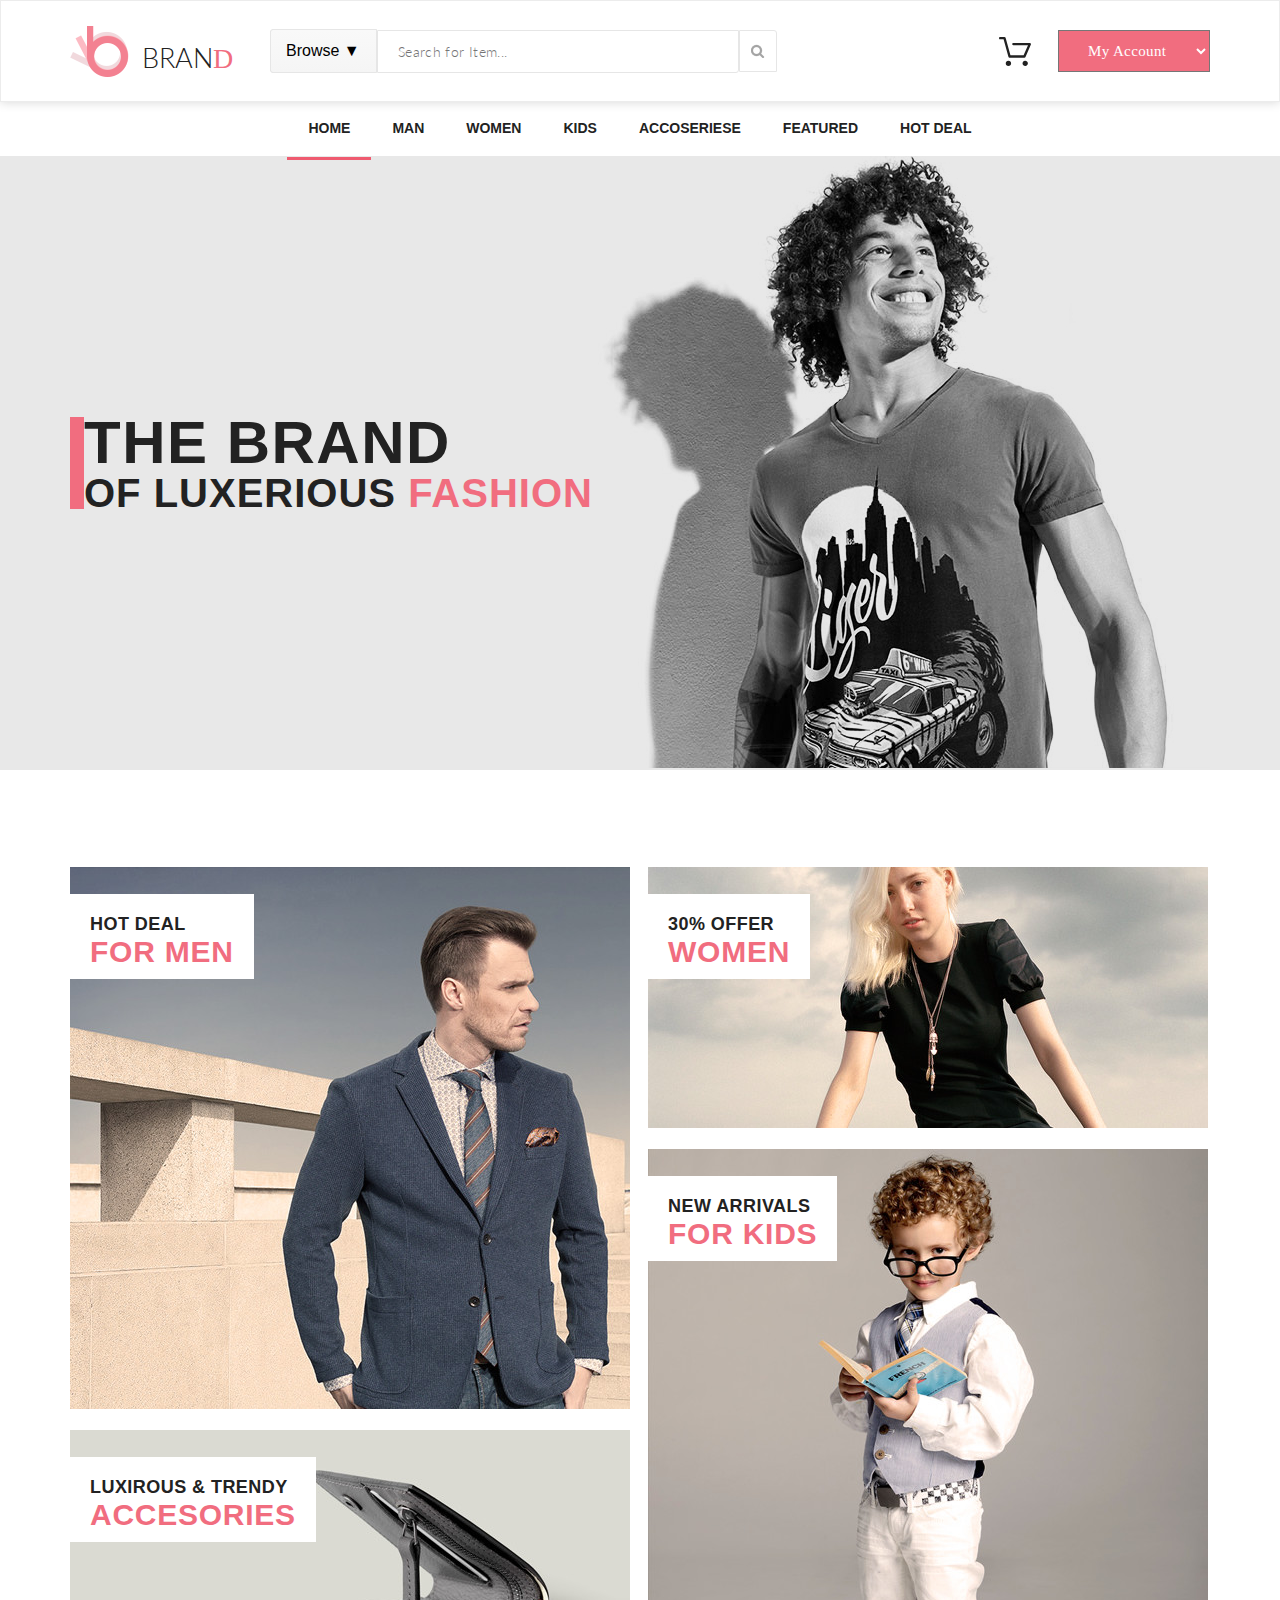
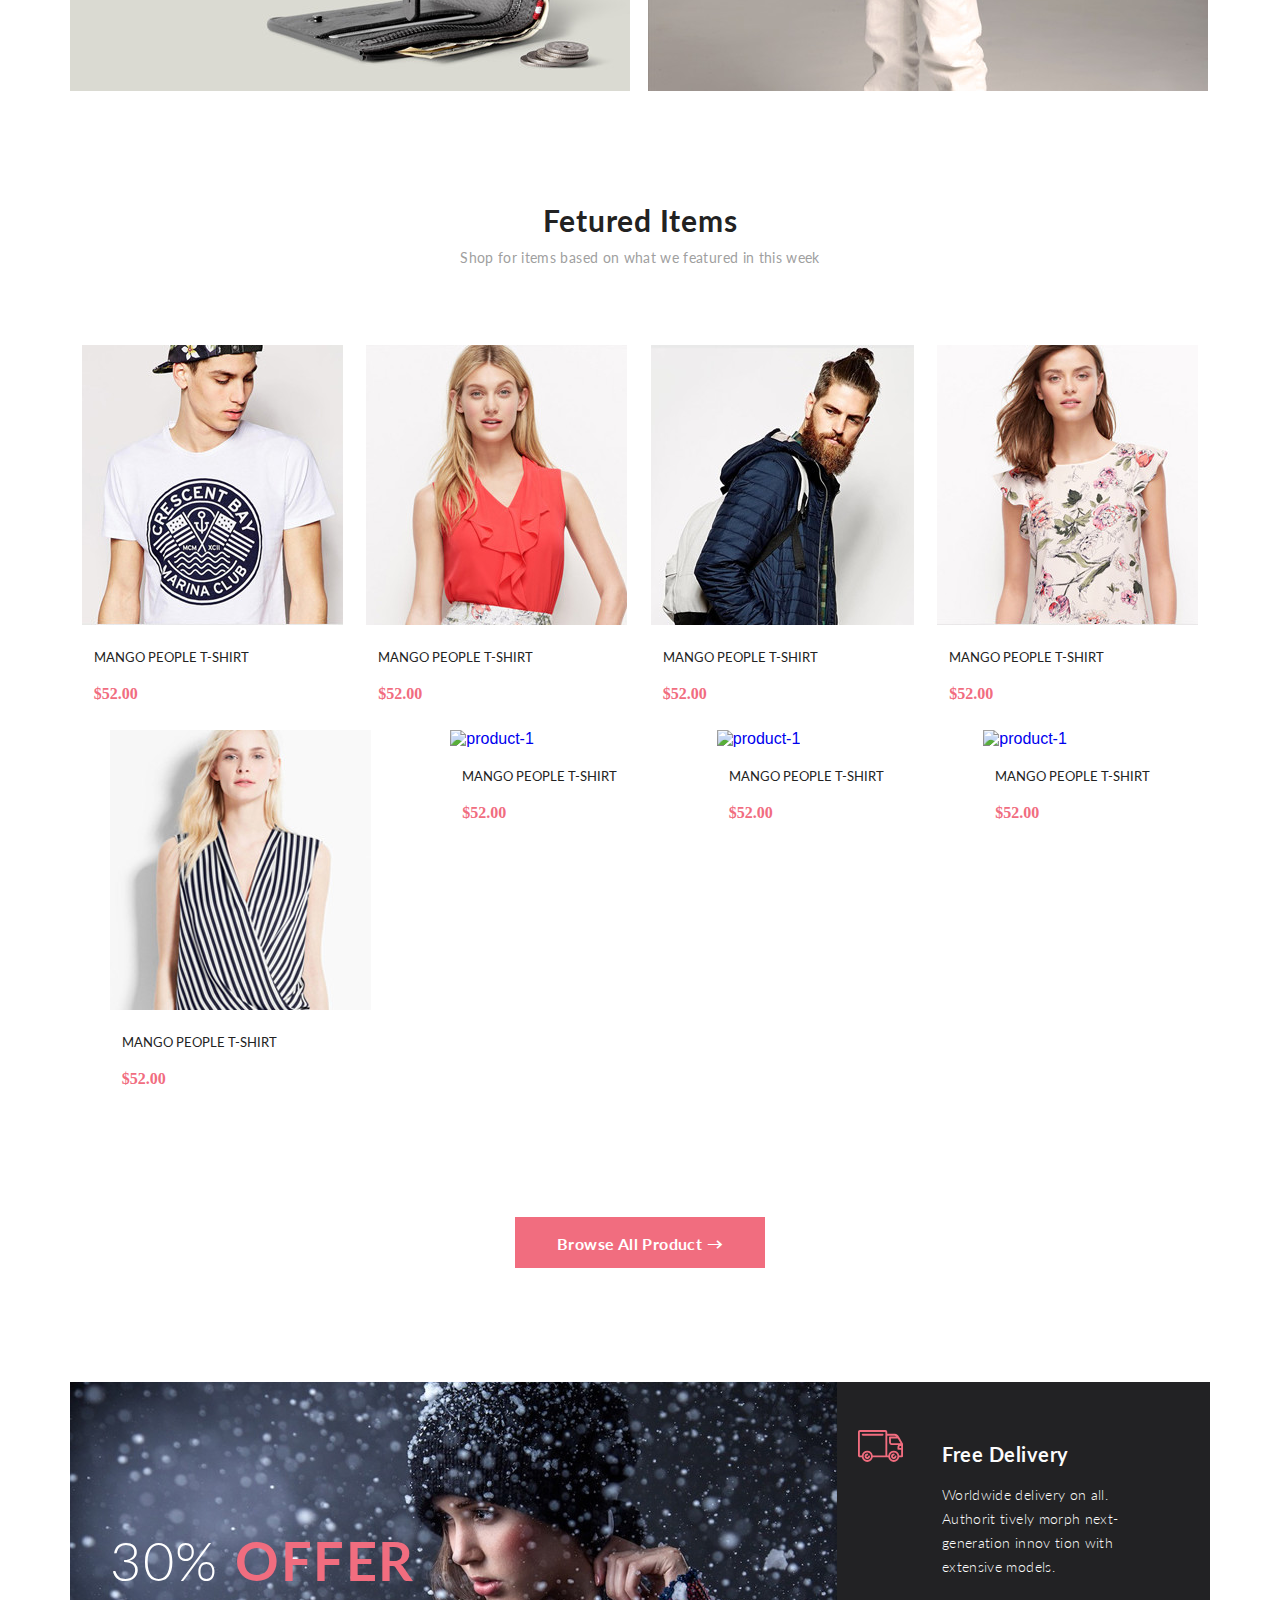
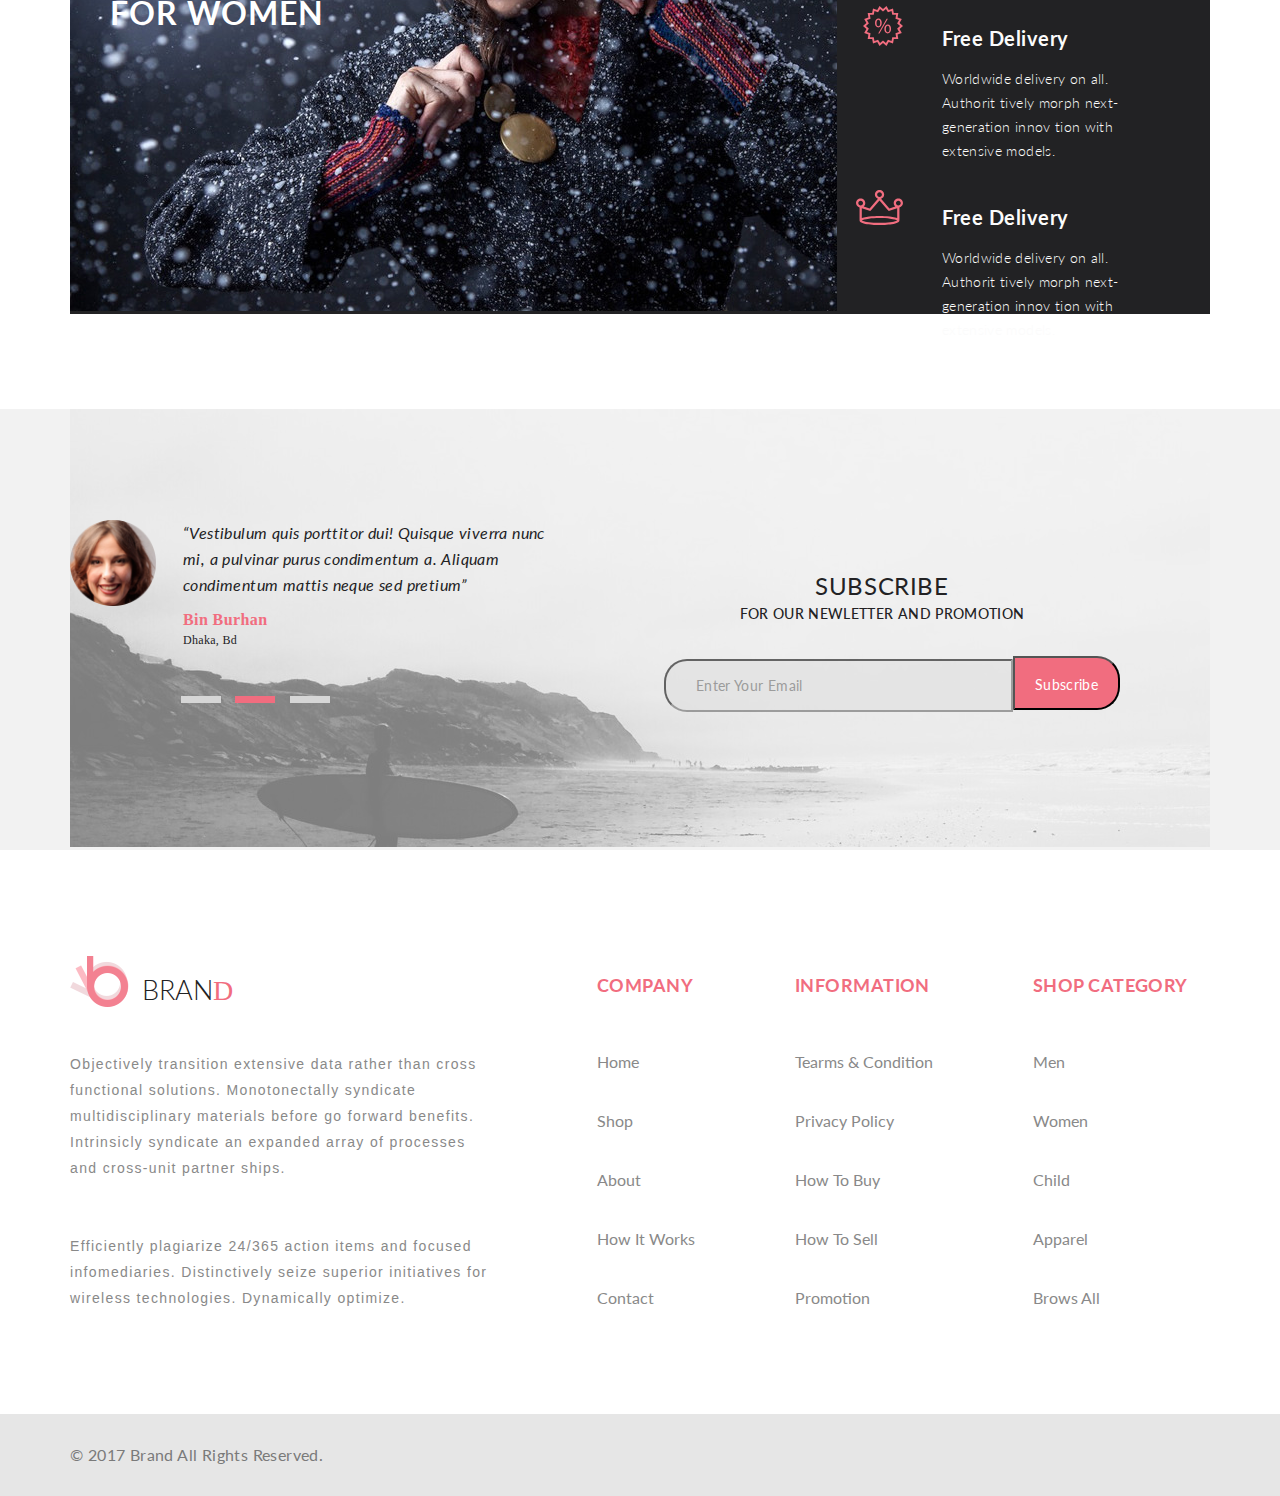
==== commit 40bc713a: "Сделал страницу товара, подправил checkbox добавил выпадающие меню. Некоторые меню не закрывают осно" ====
--- a/index.html
+++ b/index.html
@@ -7,305 +7,562 @@
     <link rel="stylesheet" href="fonts/Lato-Bold.ttf">
     <link href="https://fonts.googleapis.com/css?family=Lato:100,100i,300,300i,400,400i,700,700i,900,900i&display=swap" rel="stylesheet">
     <link rel="stylesheet" href="style.css">
+    <script src="https://kit.fontawesome.com/cf057ede5c.js"></script>
     <meta charset="UTF-8">
     <title>Main page</title>
 </head>
 
 <body>
-    <div class="header">
-        <div class="conteiner header__conteiner">
-            <div class="header-left">
-                <div class="logo">
+    <header>
+        <div class="header">
+            <div class="conteiner header__conteiner">
+                <div class="header-left">
+                    <div class="logo">
+                        <a href="index.html"><img src="img/logo.png" alt="logo"></a>
+                    </div>
+                    <a href="index.html">
+                        <h1 class="brand">BRAN<span class="brand__D">D</span></h1>
+                    </a>
+                    <div class="browse"> Browse &#9660;
+                       <div class="drop drop_mega-menu">
+                        <div class="browse-drop-menu">
+                            <h4 class="browse-drop-menu-h4">Women</h4>
+                            <ul class="browse-drop-menu-list">
+                                <li><a href="#" class="browse-drop-menu-link">Dresses</a></li>
+                                <li><a href="#" class="browse-drop-menu-link">Tops</a></li>
+                                <li><a href="#" class="browse-drop-menu-link">Sweaters/Knits</a></li>
+                                <li><a href="#" class="browse-drop-menu-link">Jackets/Coats</a></li>
+                                <li><a href="#" class="browse-drop-menu-link">Blazers</a></li>
+                                <li><a href="#" class="browse-drop-menu-link">Denim</a></li>
+                                <li><a href="#" class="browse-drop-menu-link">Leggings/Pants</a></li>
+                                <li><a href="#" class="browse-drop-menu-link">Skirts/Shorts</a></li>
+                                <li><a href="#" class="browse-drop-menu-link">Accessories </a></li>
+                            </ul>
+                            <h4 class="browse-drop-menu-h4">Men</h4>
+                            <ul class="browse-drop-menu-list">
+                                <li><a href="#" class="browse-drop-menu-link">Tees/Tank tops</a></li>
+                                <li><a href="#" class="browse-drop-menu-link">Shirts/Polos</a></li>
+                                <li><a href="#" class="browse-drop-menu-link">Sweaters</a></li>
+                                <li><a href="#" class="browse-drop-menu-link">Sweatshirts/Hoodies</a></li>
+                                <li><a href="#" class="browse-drop-menu-link">Blazers</a></li>
+                                <li><a href="#" class="browse-drop-menu-link">Jackets/vests</a></li>
+                            </ul>
+                        </div>
+                        </div>
+                    </div>
+                    <input type="text" class="text-search" size="30" placeholder="Search for Item...">
+                    <div class="border-search">
+                        <a href="#">
+                            <input type="button" class="button-search active-transform"> </a>
+                    </div>
+                </div>
+                <div class="cart-div">
+                    <a href="#" class="cart-link"><img src="img/cart.svg" alt="cart"></a>
+                    <select class="account active-button">
+                        <option value="name"> My Account</option>
+                        <option value="price">Login</option>
+                        <option value="New">Log out</option>
+                        <option value="New">Registration</option>
+                    </select>
+                </div>
+            </div>
+        </div>
+    </header>
+    <content>
+        <nav>
+            <div class="nav conteiner">
+                <ul class="nav-list">
+                    <li class="nav-li"><a href="index.html" class="nav-link active-link-day nav-active">Home</a></li>
+                    <li class="nav-li"><a href="products.html" class="nav-link active-link-day">Man</a>
+                        <div class="drop-down-menu menu-down">
+                            <div class="drop-down-submenu">
+                                <h4 class="drop-down-menu-h4">Man</h4>
+                                <ul class="drop-down-menu-list">
+                                    <li> <a href="#" class="drop-down-menu-link">Dresses</a></li>
+                                    <li> <a href="#" class="drop-down-menu-link">Tops</a></li>
+                                    <li> <a href="#" class="drop-down-menu-link">Sweaters/Knits</a></li>
+                                    <li> <a href="#" class="drop-down-menu-link">Jackets/Coats</a></li>
+                                    <li> <a href="#" class="drop-down-menu-link">Blazers</a></li>
+                                    <li> <a href="#" class="drop-down-menu-link">Denim</a></li>
+                                    <li> <a href="#" class="drop-down-menu-link">Leggings/Pants</a></li>
+                                    <li> <a href="#" class="drop-down-menu-link">Skirts/Shorts</a></li>
+                                    <li> <a href="#" class="drop-down-menu-link">Accessories</a></li>
+                                    <li> <a href="#" class="drop-down-menu-link">Bags/Purses</a></li>
+
+                                </ul>
+                            </div>
+                            <div class="drop-down-submenu">
+                                <h4 class="drop-down-menu-h4">Man</h4>
+                                <ul class="drop-down-menu-list">
+                                    <li> <a href="#" class="drop-down-menu-link">Dresses</a></li>
+                                    <li> <a href="#" class="drop-down-menu-link">Tops</a></li>
+                                    <li> <a href="#" class="drop-down-menu-link">Sweaters/Knits</a></li>
+                                    <li> <a href="#" class="drop-down-menu-link">Jackets/Coats</a></li>
+                                </ul>
+                            
+                            
+                                <h4 class="drop-down-menu-h4">Man</h4>
+                                <ul class="drop-down-menu-list">
+                                    <li> <a href="#" class="drop-down-menu-link">Dresses</a></li>
+                                    <li> <a href="#" class="drop-down-menu-link">Tops</a></li>
+                                    <li> <a href="#" class="drop-down-menu-link">Sweaters/Knits</a></li>
+                                </ul>
+                            </div>
+                            <div class="drop-down-submenu">
+                                <h4 class="drop-down-menu-h4">Man</h4>
+                                <ul class="drop-down-menu-list">
+                                    <li> <a href="#" class="drop-down-menu-link">Dresses</a></li>
+                                    <li> <a href="#" class="drop-down-menu-link">Tops</a></li>
+                                    <li> <a href="#" class="drop-down-menu-link">Sweaters/Knits</a></li>
+                                    <li> <a href="#" class="drop-down-menu-link">Jackets/Coats</a></li>
+                                </ul>
+                            
+                            <div class="super-sale"><img class="super-sale-img" src="img/super-sale.jpg" alt="super sale">
+                                <h3 class="super-sale-h3">Super sale!</h3>
+                            </div></div>
+
+                        </div>
+
+                    </li>
+                    <li class="nav-li"><a href="products.html" class="nav-link active-link-day">Women</a>
+                        <div class="drop-down-menu menu-down">
+                            <div class="drop-down-submenu">
+                                <h4 class="drop-down-menu-h4">Woman</h4>
+                                <ul class="drop-down-menu-list">
+                                    <li> <a href="#" class="drop-down-menu-link">Dresses</a></li>
+                                    <li> <a href="#" class="drop-down-menu-link">Tops</a></li>
+                                    <li> <a href="#" class="drop-down-menu-link">Sweaters/Knits</a></li>
+                                    <li> <a href="#" class="drop-down-menu-link">Jackets/Coats</a></li>
+                                    <li> <a href="#" class="drop-down-menu-link">Blazers</a></li>
+                                    <li> <a href="#" class="drop-down-menu-link">Denim</a></li>
+                                    <li> <a href="#" class="drop-down-menu-link">Leggings/Pants</a></li>
+                                    <li> <a href="#" class="drop-down-menu-link">Skirts/Shorts</a></li>
+                                    <li> <a href="#" class="drop-down-menu-link">Accessories</a></li>
+                                    <li> <a href="#" class="drop-down-menu-link">Bags/Purses</a></li>
+
+                                </ul>
+                            </div>
+                            <div class="drop-down-submenu">
+                                <h4 class="drop-down-menu-h4">Woman</h4>
+                                <ul class="drop-down-menu-list">
+                                    <li> <a href="#" class="drop-down-menu-link">Dresses</a></li>
+                                    <li> <a href="#" class="drop-down-menu-link">Tops</a></li>
+                                    <li> <a href="#" class="drop-down-menu-link">Sweaters/Knits</a></li>
+                                    <li> <a href="#" class="drop-down-menu-link">Jackets/Coats</a></li>
+                                </ul>
+                            
+                            
+                                <h4 class="drop-down-menu-h4">Woman</h4>
+                                <ul class="drop-down-menu-list">
+                                    <li> <a href="#" class="drop-down-menu-link">Dresses</a></li>
+                                    <li> <a href="#" class="drop-down-menu-link">Tops</a></li>
+                                    <li> <a href="#" class="drop-down-menu-link">Sweaters/Knits</a></li>
+                                </ul>
+                            </div>
+                            <div class="drop-down-submenu">
+                                <h4 class="drop-down-menu-h4">Woman</h4>
+                                <ul class="drop-down-menu-list">
+                                    <li> <a href="#" class="drop-down-menu-link">Dresses</a></li>
+                                    <li> <a href="#" class="drop-down-menu-link">Tops</a></li>
+                                    <li> <a href="#" class="drop-down-menu-link">Sweaters/Knits</a></li>
+                                    <li> <a href="#" class="drop-down-menu-link">Jackets/Coats</a></li>
+                                </ul>
+                            
+                            <div class="super-sale"><img class="super-sale-img" src="img/super-sale.jpg" alt="super sale">
+                                <h3 class="super-sale-h3">Super sale!</h3></div>
+                            </div>
+                        </div>
+                    </li>
+                    <li class="nav-li"><a href="products.html" class="nav-link active-link-day">Kids</a>
+                     <div class="drop-down-menu menu-down">
+                            <div class="drop-down-submenu">
+                                <h4 class="drop-down-menu-h4">Kids</h4>
+                                <ul class="drop-down-menu-list">
+                                    <li> <a href="#" class="drop-down-menu-link">Dresses</a></li>
+                                    <li> <a href="#" class="drop-down-menu-link">Tops</a></li>
+                                    <li> <a href="#" class="drop-down-menu-link">Sweaters/Knits</a></li>
+                                    <li> <a href="#" class="drop-down-menu-link">Jackets/Coats</a></li>
+                                    <li> <a href="#" class="drop-down-menu-link">Blazers</a></li>
+                                    <li> <a href="#" class="drop-down-menu-link">Denim</a></li>
+                                    <li> <a href="#" class="drop-down-menu-link">Leggings/Pants</a></li>
+                                    <li> <a href="#" class="drop-down-menu-link">Skirts/Shorts</a></li>
+                                    <li> <a href="#" class="drop-down-menu-link">Accessories</a></li>
+                                    <li> <a href="#" class="drop-down-menu-link">Bags/Purses</a></li>
+
+                                </ul>
+                            </div>
+                            <div class="drop-down-submenu">
+                                <h4 class="drop-down-menu-h4">Kids</h4>
+                                <ul class="drop-down-menu-list">
+                                    <li> <a href="#" class="drop-down-menu-link">Dresses</a></li>
+                                    <li> <a href="#" class="drop-down-menu-link">Tops</a></li>
+                                    <li> <a href="#" class="drop-down-menu-link">Sweaters/Knits</a></li>
+                                    <li> <a href="#" class="drop-down-menu-link">Jackets/Coats</a></li>
+                                </ul>
+                            
+                            
+                                <h4 class="drop-down-menu-h4">Kids</h4>
+                                <ul class="drop-down-menu-list">
+                                    <li> <a href="#" class="drop-down-menu-link">Dresses</a></li>
+                                    <li> <a href="#" class="drop-down-menu-link">Tops</a></li>
+                                    <li> <a href="#" class="drop-down-menu-link">Sweaters/Knits</a></li>
+                                </ul>
+                            </div>
+                            <div class="drop-down-submenu">
+                                <h4 class="drop-down-menu-h4">Kids</h4>
+                                <ul class="drop-down-menu-list">
+                                    <li> <a href="#" class="drop-down-menu-link">Dresses</a></li>
+                                    <li> <a href="#" class="drop-down-menu-link">Tops</a></li>
+                                    <li> <a href="#" class="drop-down-menu-link">Sweaters/Knits</a></li>
+                                    <li> <a href="#" class="drop-down-menu-link">Jackets/Coats</a></li>
+                                </ul>
+                            
+                            <div class="super-sale"><img class="super-sale-img" src="img/super-sale.jpg" alt="super sale">
+                                <h3 class="super-sale-h3">Super sale!</h3></div>
+                            </div>
+                        </div></li>
+                    <li class="nav-li"><a href="#" class="nav-link active-link-day">Accoseriese</a></li>
+                    <li class="nav-li"><a href="#" class="nav-link active-link-day">Featured</a></li>
+                    <li class="nav-li"><a href="#" class="nav-link active-link-day">Hot Deal</a></li>
+                </ul>
+            </div>
+        </nav>
+        <div class="Thebrand">
+            <div class="thebrand__img conteiner">
+                <div class="brand__text-block">
+                    <h2 class="brand__text-h2">THE BRAND</h2>
+                    <h3 class="brand__text-h3">OF LUXERIOUS <span class="thebrand-fasion">FASHION</span></h3>
+                </div>
+            </div>
+        </div>
+        <div class="baner conteiner">
+            <div class="baner-left">
+                <div class="position-rel">
+                    <a href="#" class="baner-link"><img src="img/baner-big2.jpg" alt="hot deal for man" style="padding-bottom: 17px;"></a>
+                    <div class="baner-label">
+                        <div class="baner-text-block position-baner">
+                            <p class="baner-text">HOT DEAL</p>
+                            <h3 class="baner-promo">FOR MEN</h3>
+                        </div>
+                    </div>
+                </div>
+                <div class="position-rel ">
+                    <a href="#" class="baner-link"><img src="img/baner-min2.jpg" alt="hot deal for man"></a>
+                    <div class="baner-label">
+                        <div class="baner-text-block position-baner">
+                            <p class="baner-text">LUXIROUS &amp; trendy</p>
+                            <h3 class="baner-promo">ACCESORIES</h3>
+                        </div>
+                    </div>
+                </div>
+            </div>
+            <div class="baner-right">
+                <div class="position-rel">
+                    <a href="#" class="baner-link"><img src="img/baner-min1.jpg" alt="hot deal for man" style="padding-bottom: 17px;"></a>
+                    <div class="baner-label">
+                        <div class="baner-text-block position-baner">
+                            <p class="baner-text">30% OFFER</p>
+                            <h3 class="baner-promo">WOMEN</h3>
+                        </div>
+                    </div>
+                </div>
+                <div class="position-rel">
+                    <a href="#" class="baner-link"><img src="img/baner-big1.jpg" alt="hot deal for man"></a>
+                    <div class="baner-label">
+                        <div class="baner-text-block position-baner">
+                            <p class="baner-text">new arrivals</p>
+                            <h3 class="baner-promo">FOR kids</h3>
+                        </div>
+                    </div>
+                </div>
+            </div>
+        </div>
+        <section style="padding-bottom: 60px;">
+            <div class="text-block conteiner">
+                <h2 class="text-block-h2">Fetured Items</h2>
+                <p class="text-block-p">Shop for items based on what we featured in this week</p>
+            </div>
+        </section>
+        <div class="shop-block conteiner">
+            <div class="product-main">
+                <div class="product-img">
+                    <a href="#"><img src="img/product-1.jpg" alt="product-1"></a>
+                    <div class="cover-product">
+                        <div class="add-cart-block">
+                            <div class="border-cart"> <img src="img/cart-day.png" alt="cart" class="cart-add">
+                                <a href="#">
+                                    <p class="add-cart-block-p">Add to Cart</p>
+                                </a>
+                            </div>
+                        </div>
+                    </div>
+                </div>
+                <div class="product-text">
+                    <a href="product.html">
+                        <p class="product-name">Mango People T-shirt</p>
+                    </a>
+                    <a href="product.html">
+                        <p class="product-price">$52.00</p>
+                    </a>
+                </div>
+            </div>
+            <div class="product-main">
+                <div class="product-img">
+                    <a href="#"><img src="img/product-2.jpg" alt="product-1"></a>
+                    <div class="cover-product">
+                        <div class="add-cart-block">
+                            <div class="border-cart"> <img src="img/cart-day.png" alt="cart" class="cart-add">
+                                <a href="#">
+                                    <p class="add-cart-block-p">Add to Cart</p>
+                                </a>
+                            </div>
+                        </div>
+                    </div>
+                </div>
+                <a href="product.html">
+                    <p class="product-name">Mango People T-shirt</p>
+                </a>
+                <a href="product.html">
+                    <p class="product-price">$52.00</p>
+                </a>
+            </div>
+            <div class="product-main">
+                <div class="product-img">
+                    <a href="#"><img src="img/product-3.jpg" alt="product-1"></a>
+                    <div class="cover-product">
+                        <div class="add-cart-block">
+                            <div class="border-cart"> <img src="img/cart-day.png" alt="cart" class="cart-add">
+                                <a href="#">
+                                    <p class="add-cart-block-p">Add to Cart</p>
+                                </a>
+                            </div>
+                        </div>
+                    </div>
+                </div>
+                <a href="product.html">
+                    <p class="product-name">Mango People T-shirt</p>
+                </a>
+                <a href="product.html">
+                    <p class="product-price">$52.00</p>
+                </a>
+            </div>
+            <div class="product-main">
+                <div class="product-img">
+                    <a href="#"><img src="img/product-4.jpg" alt="product-1"></a>
+                    <div class="cover-product">
+                        <div class="add-cart-block">
+                            <div class="border-cart"> <img src="img/cart-day.png" alt="cart" class="cart-add">
+                                <a href="#">
+                                    <p class="add-cart-block-p">Add to Cart</p>
+                                </a>
+                            </div>
+                        </div>
+                    </div>
+                </div>
+                <a href="product.html">
+                    <p class="product-name">Mango People T-shirt</p>
+                </a>
+                <a href="product.html">
+                    <p class="product-price">$52.00</p>
+                </a>
+            </div>
+            <div class="product-main">
+                <div class="product-img">
+                    <a href="#"><img src="img/product-5.jpg" alt="product-1"></a>
+                    <div class="cover-product">
+                        <div class="add-cart-block">
+                            <div class="border-cart"> <img src="img/cart-day.png" alt="cart" class="cart-add">
+                                <a href="#">
+                                    <p class="add-cart-block-p">Add to Cart</p>
+                                </a>
+                            </div>
+                        </div>
+                    </div>
+                </div>
+                <a href="product.html">
+                    <p class="product-name">Mango People T-shirt</p>
+                </a>
+                <a href="product.html">
+                    <p class="product-price">$52.00</p>
+                </a>
+            </div>
+            <div class="product-main">
+                <div class="product-img">
+                    <a href="#"><img src="img/product-6.jpg" alt="product-1"></a>
+                    <div class="cover-product">
+                        <div class="add-cart-block">
+                            <div class="border-cart"> <img src="img/cart-day.png" alt="cart" class="cart-add">
+                                <a href="#">
+                                    <p class="add-cart-block-p">Add to Cart</p>
+                                </a>
+                            </div>
+                        </div>
+                    </div>
+                </div>
+                <a href="product.html">
+                    <p class="product-name">Mango People T-shirt</p>
+                </a>
+                <a href="product.html">
+                    <p class="product-price">$52.00</p>
+                </a>
+            </div>
+            <div class="product-main marg-r-30">
+                <div class="product-img">
+                    <a href="#"><img src="img/product-7.jpg" alt="product-1"></a>
+                    <div class="cover-product">
+                        <div class="add-cart-block">
+                            <div class="border-cart"> <img src="img/cart-day.png" alt="cart" class="cart-add">
+                                <a href="#">
+                                    <p class="add-cart-block-p">Add to Cart</p>
+                                </a>
+                            </div>
+                        </div>
+                    </div>
+                </div>
+                <a href="product.html">
+                    <p class="product-name">Mango People T-shirt</p>
+                </a>
+                <a href="product.html">
+                    <p class="product-price">$52.00</p>
+                </a>
+            </div>
+            <div class="product-main">
+                <div class="product-img">
+                    <a href="#"><img src="img/product-8.jpg" alt="product-1"></a>
+                    <div class="cover-product">
+                        <div class="add-cart-block">
+                            <div class="border-cart"> <img src="img/cart-day.png" alt="cart" class="cart-add">
+                                <a href="#">
+                                    <p class="add-cart-block-p">Add to Cart</p>
+                                </a>
+                            </div>
+                        </div>
+                    </div>
+                </div>
+                <a href="product.html">
+                    <p class="product-name">Mango People T-shirt</p>
+                </a>
+                <a href="product.html">
+                    <p class="product-price">$52.00</p>
+                </a>
+            </div>
+        </div>
+        <div class="button-all-product-main conteiner">
+            <div class="button-all-product active-button">
+                <a href="products.html">
+                    <p class="button-all-product-p">Browse All Product &rarr;</p>
+                </a>
+            </div>
+        </div>
+        <div class="offer-block conteiner">
+            <div class="back-offer"><img src="img/offer-back.jpg" alt="Offer">
+                <div class="text-back-offer">
+                    <h2 class="text-back-offer-h2">30% <span class="text-back-offer-h2-span">OFFER</span></h2>
+                    <h3 class="text-back-offer-h3">FOR WOMEN</h3>
+                </div>
+            </div>
+            <div class="advantage-offer-block">
+                <ul class="advantage-offer-block-list">
+                    <li class="h2-advantage-offer-block" style="list-style-image: url(img/car.svg);">Free Delivery</li>
+                    <li class="p-advantage-offer-block">Worldwide delivery on all. Authorit tively morph next-generation innov tion with extensive models.</li>
+                </ul>
+                <ul class="advantage-offer-block-list">
+                    <li class="h2-advantage-offer-block" style="list-style-image: url(img/percent.svg);">Free Delivery</li>
+                    <li class="p-advantage-offer-block">Worldwide delivery on all. Authorit tively morph next-generation innov tion with extensive models.</li>
+                </ul>
+                <ul class="advantage-offer-block-list">
+                    <li class="h2-advantage-offer-block" style="list-style-image: url(img/corona.svg);">Free Delivery</li>
+                    <li class="p-advantage-offer-block">Worldwide delivery on all. Authorit tively morph next-generation innov tion with extensive models.</li>
+                </ul>
+            </div>
+        </div>
+        <div class="subscribe-block">
+            <div class="subscribe-block-content conteiner">
+                <div class="subscribe-left">
+                    <div class="photo-subscribe"> <img src="img/face-subscribe.png" alt="face">
+                        <div class="text-block-subscribe">
+                            <p class="text-block-subscribe-p">“Vestibulum quis porttitor dui! Quisque viverra nunc mi, a pulvinar purus condimentum a. Aliquam condimentum mattis neque sed pretium”</p>
+                            <h4 class="text-block-subscribe-h4">Bin Burhan</h4>
+                            <p class="text-block-subscribe-adress">Dhaka, Bd</p>
+                        </div>
+                    </div>
+                    <div class="pagination-subscribe">
+                        <a href="#" class="bar"></a>
+                        <a href="#" class="bar-active bar"></a>
+                        <a href="#" class="bar"></a>
+                    </div>
+                </div>
+                <div class="subscribe-right">
+                    <div class="text-block-right">
+                        <h3 class="text-block-right-h3">Subscribe</h3>
+                        <p class="text-block-right-p">FOR OUR NEWLETTER AND PROMOTION</p>
+                    </div>
+                    <form>
+                        <div class="enter-email-block">
+                            <input type="email" class="enter-email" placeholder="Enter Your Email">
+                            <p>
+                                <input type="submit" value="Subscribe" class="subscribe-button active-button"> </p>
+                        </div>
+                    </form>
+                </div>
+            </div>
+        </div>
+        <div class="fast-link conteiner">
+            <div class="text-block-company">
+                <div class="logo" style="display:flex; align-items: center;">
                     <a href="index.html"><img src="img/logo.png" alt="logo"></a>
-                </div>
-                <a href="index.html">
-                <h1 class="brand">BRAN<span class="brand__D">D</span></h1></a>
-                <div class="browse"><a href="#" class="browse__link">Browse</a></div>
-                <input type="text" class="text-search" size="30" placeholder="Search for Item...">
-                <div class="border-search">
-                    <a href="#"><input type="button" class="button-search active-transform"></a> </div>
-            </div>
-            <div class="header-right">
-                <a href="#" class="cart-link"> <img src="img/cart.svg" alt="cart"></a>
-                <a href="#"><p class="account active-button">My Account</p></a>
-            </div>
-        </div>
-    </div>
-    <div class="nav conteiner">
-        <ul class="nav-list">
-            <li><a href="index.html" class="nav-link active-link-day nav-active">Home</a></li>
-            <li><a href="products.html" class="nav-link active-link-day">Man</a></li>
-            <li><a href="products.html" class="nav-link active-link-day">Women</a></li>
-            <li><a href="products.html" class="nav-link active-link-day">Kids</a></li>
-            <li><a href="#" class="nav-link active-link-day">Accoseriese</a></li>
-            <li><a href="#" class="nav-link active-link-day">Featured</a></li>
-            <li><a href="#" class="nav-link active-link-day">Hot Deal</a></li>
-        </ul>
-    </div>
-    <div class="Thebrand">
-        <div class="thebrand__img conteiner">
-            <div class="brand__text-block">
-                <h2 class="brand__text-h2">THE BRAND</h2>
-                <h3 class="brand__text-h3">OF LUXERIOUS <span class="thebrand-fasion">FASHION</span></h3></div>
-        </div>
-    </div>
-    <div class="baner conteiner">
-        <div class="baner-left">
-            <div class="position-rel">
-                <a href="#" class="baner-link"><img src="img/baner-big2.jpg" alt="hot deal for man" style="padding-bottom: 17px;"></a>
-                <div class="baner-label">
-                    <div class="baner-text-block position-baner">
-                        <p class="baner-text">HOT DEAL</p>
-                        <h3 class="baner-promo">FOR MEN</h3> </div>
-                </div>
-            </div>
-            <div class="position-rel ">
-                <a href="#" class="baner-link"><img src="img/baner-min2.jpg" alt="hot deal for man"></a>
-                <div class="baner-label">
-                    <div class="baner-text-block position-baner">
-                        <p class="baner-text">LUXIROUS &amp; trendy</p>
-                        <h3 class="baner-promo">ACCESORIES</h3> </div>
-                </div>
-            </div>
-        </div>
-        <div class="baner-right">
-            <div class="position-rel">
-                <a href="#" class="baner-link"><img src="img/baner-min1.jpg" alt="hot deal for man" style="padding-bottom: 17px;"></a>
-                <div class="baner-label">
-                    <div class="baner-text-block position-baner">
-                        <p class="baner-text">30% OFFER</p>
-                        <h3 class="baner-promo">WOMEN</h3> </div>
-                </div>
-            </div>
-            <div class="position-rel">
-                <a href="#" class="baner-link"><img src="img/baner-big1.jpg" alt="hot deal for man"></a>
-                <div class="baner-label">
-                    <div class="baner-text-block position-baner">
-                        <p class="baner-text">new arrivals</p>
-                        <h3 class="baner-promo">FOR kids</h3> </div>
-                </div>
-            </div>
-        </div>
-    </div>
-    <div class="text-block conteiner">
-        <h2 class="text-block-h2">Fetured Items</h2>
-        <p class="text-block-p">Shop for items based on what we featured in this week</p>
-    </div>
-    <div class="shop-block conteiner">
-        <div class="product-main">
-            <div class="product-img"> <img src="img/product-1.jpg" alt="product-1">
-                <div class="cover-product">
-                    <div class="add-cart-block">
-                        <div class="border-cart"> <img src="img/cart-day.png" alt="cart" class="cart-add">
-                            <p class="add-cart-block-p">Add to Cart</p>
-                        </div>
-                    </div>
-                </div>
-            </div>
-            <div class="product-text">
-            <p class="product-name">Mango People T-shirt</p>
-            <p class="product-price">$52.00</p></div>
-        </div>
-        <div class="product-main">
-            <div class="product-img"> <img src="img/product-2.jpg" alt="product-1">
-                <div class="cover-product">
-                    <div class="add-cart-block">
-                        <div class="border-cart"> <img src="img/cart-day.png" alt="cart" class="cart-add">
-                            <p class="add-cart-block-p">Add to Cart</p>
-                        </div>
-                    </div>
-                </div>
-            </div>
-            <p class="product-name">Mango People T-shirt</p>
-            <p class="product-price">$52.00</p>
-        </div>
-        <div class="product-main">
-            <div class="product-img"> <img src="img/product-3.jpg" alt="product-1">
-                <div class="cover-product">
-                    <div class="add-cart-block">
-                        <div class="border-cart"> <img src="img/cart-day.png" alt="cart" class="cart-add">
-                            <p class="add-cart-block-p">Add to Cart</p>
-                        </div>
-                    </div>
-                </div>
-            </div>
-            <p class="product-name">Mango People T-shirt</p>
-            <p class="product-price">$52.00</p>
-        </div>
-        <div class="product-main">
-            <div class="product-img"> <img src="img/product-4.jpg" alt="product-1">
-                <div class="cover-product">
-                    <div class="add-cart-block">
-                        <div class="border-cart"> <img src="img/cart-day.png" alt="cart" class="cart-add">
-                            <p class="add-cart-block-p">Add to Cart</p>
-                        </div>
-                    </div>
-                </div>
-            </div>
-            <p class="product-name">Mango People T-shirt</p>
-            <p class="product-price">$52.00</p>
-        </div>
-        <div class="product-main">
-            <div class="product-img"> <img src="img/product-5.jpg" alt="product-1">
-                <div class="cover-product">
-                    <div class="add-cart-block">
-                        <div class="border-cart"> <img src="img/cart-day.png" alt="cart" class="cart-add">
-                            <p class="add-cart-block-p">Add to Cart</p>
-                        </div>
-                    </div>
-                </div>
-            </div>
-            <p class="product-name">Mango People T-shirt</p>
-            <p class="product-price">$52.00</p>
-        </div>
-        <div class="product-main">
-            <div class="product-img"> <img src="img/product-6.jpg" alt="product-1">
-                <div class="cover-product">
-                    <div class="add-cart-block">
-                        <div class="border-cart"> <img src="img/cart-day.png" alt="cart" class="cart-add">
-                            <p class="add-cart-block-p">Add to Cart</p>
-                        </div>
-                    </div>
-                </div>
-            </div>
-            <p class="product-name">Mango People T-shirt</p>
-            <p class="product-price">$52.00</p>
-        </div>
-        <div class="product-main marg-r-30">
-            <div class="product-img"> <img src="img/product-7.jpg" alt="product-1">
-                <div class="cover-product">
-                    <div class="add-cart-block">
-                        <div class="border-cart"> <img src="img/cart-day.png" alt="cart" class="cart-add">
-                            <p class="add-cart-block-p">Add to Cart</p>
-                        </div>
-                    </div>
-                </div>
-            </div>
-            <p class="product-name">Mango People T-shirt</p>
-            <p class="product-price">$52.00</p>
-        </div>
-        <div class="product-main">
-            <div class="product-img"> <img src="img/product-8.jpg" alt="product-1">
-                <div class="cover-product">
-                    <div class="add-cart-block">
-                        <div class="border-cart"> <img src="img/cart-day.png" alt="cart" class="cart-add">
-                            <p class="add-cart-block-p">Add to Cart</p>
-                        </div>
-                    </div>
-                </div>
-            </div>
-            <p class="product-name">Mango People T-shirt</p>
-            <p class="product-price">$52.00</p>
-        </div>
-    </div>
-    <div class="button-all-product-main conteiner">
-        <div class="button-all-product active-button">
-            <p class="button-all-product-p">Browse All Product &rarr;</p>
-        </div>
-    </div>
-    <div class="offer-block conteiner">
-        <div class="back-offer"><img src="img/offer-back.jpg" alt="Offer">
-            <div class="text-back-offer">
-                <h2 class="text-back-offer-h2">30% <span class="text-back-offer-h2-span">OFFER</span></h2>
-                <h3 class="text-back-offer-h3">FOR WOMEN</h3> </div>
-        </div>
-        <div class="advantage-offer-block">
-            <ul class="advantage-offer-block-list">
-                <li class="h2-advantage-offer-block" style="list-style-image: url(img/car.svg);">Free Delivery</li>
-                <li class="p-advantage-offer-block">Worldwide delivery on all. Authorit tively morph next-generation innov tion with extensive models.</li>
+                    <a href="index.html">
+                        <h1 class="brand active-link" style="margin-left:13px;">BRAN<span class="brand__D">D</span></h1>
+                    </a></div>
+                <div class="text-company">
+                    <p class="text-block-company-p">Objectively transition extensive data rather than cross functional solutions. Monotonectally syndicate multidisciplinary materials before go forward benefits. Intrinsicly syndicate an expanded array of processes and cross-unit partner ships.
+                        <br>
+                        <br>
+                        <br> Efficiently plagiarize 24/365 action items and focused infomediaries. Distinctively seize superior initiatives for wireless technologies. Dynamically optimize.</p>
+                </div>
+            </div>
+            <ul class="company-list">
+                <li class="title-company-list">COMPANY</li>
+                <li><a href="index.html" class="company-link active-link">Home</a></li>
+                <li><a href="products.html" class="company-link active-link">Shop</a></li>
+                <li><a href="#" class="company-link active-link">About</a></li>
+                <li><a href="#" class="company-link active-link">How It Works</a></li>
+                <li><a href="#" class="company-link active-link">Contact</a></li>
             </ul>
-            <ul class="advantage-offer-block-list">
-                <li class="h2-advantage-offer-block" style="list-style-image: url(img/percent.svg);">Free Delivery</li>
-                <li class="p-advantage-offer-block">Worldwide delivery on all. Authorit tively morph next-generation innov tion with extensive models.</li>
+            <ul class="company-list">
+                <li class="title-company-list">INFORMATION</li>
+                <li><a href="#" class="company-link active-link">Tearms &amp; Condition</a></li>
+                <li><a href="#" class="company-link active-link">Privacy Policy</a></li>
+                <li><a href="#" class="company-link active-link">How To Buy</a></li>
+                <li><a href="#" class="company-link active-link">How To Sell</a></li>
+                <li><a href="#" class="company-link active-link">Promotion</a></li>
             </ul>
-            <ul class="advantage-offer-block-list">
-                <li class="h2-advantage-offer-block" style="list-style-image: url(img/corona.svg);">Free Delivery</li>
-                <li class="p-advantage-offer-block">Worldwide delivery on all. Authorit tively morph next-generation innov tion with extensive models.</li>
+            <ul class="company-list">
+                <li class="title-company-list">SHOP CATEGORY</li>
+                <li><a href="#" class="company-link active-link">Men</a></li>
+                <li><a href="#" class="company-link active-link">Women</a></li>
+                <li><a href="#" class="company-link active-link">Child</a></li>
+                <li><a href="#" class="company-link active-link">Apparel</a></li>
+                <li><a href="#" class="company-link active-link">Brows All</a></li>
             </ul>
         </div>
-    </div>
-    <div class="subscribe-block">
-        <div class="subscribe-block-content conteiner">
-            <div class="subscribe-left">
-                <div class="photo-subscribe"> <img src="img/face-subscribe.png" alt="face">
-                    <div class="text-block-subscribe">
-                        <p class="text-block-subscribe-p">“Vestibulum quis porttitor dui! Quisque viverra nunc mi, a pulvinar purus condimentum a. Aliquam condimentum mattis neque sed pretium”</p>
-                        <h4 class="text-block-subscribe-h4">Bin Burhan</h4>
-                        <p class="text-block-subscribe-adress">Dhaka, Bd</p>
-                    </div>
-                </div>
-                <div class="pagination-subscribe">
-                    <a href="#" class="bar"></a>
-                    <a href="#" class="bar-active bar"></a>
-                    <a href="#" class="bar"></a>
-                </div>
-            </div>
-            <div class="subscribe-right">
-                <div class="text-block-right">
-                    <h3 class="text-block-right-h3">Subscribe</h3>
-                    <p class="text-block-right-p">FOR OUR NEWLETTER AND PROMOTION</p>
-                </div>
-                <div class="enter-email-block">
-                    <input type="text" class="enter-email" placeholder="Enter Your Email">
-                    <a href="#">
-                        <p class="subscribe-button active-button">Subscribe</p>
-                    </a>
-                </div>
-            </div>
-        </div>
-    </div>
-    <div class="fast-link conteiner">
-        <div class="text-block-company">
-            <div class="logo" style="display:flex; align-items: center;">
-                <a href="index.html"><img src="img/logo.png" alt="logo"></a>
-                <h1 class="brand" style="margin-left:13px;">BRAN<span class="brand__D">D</span></h1></div>
-            <div class="text-company">
-                <p class="text-block-company-p">Objectively transition extensive data rather than cross functional solutions. Monotonectally syndicate multidisciplinary materials before go forward benefits. Intrinsicly syndicate an expanded array of processes and cross-unit partner ships.
-                    <br>
-                    <br>
-                    <br> Efficiently plagiarize 24/365 action items and focused infomediaries. Distinctively seize superior initiatives for wireless technologies. Dynamically optimize.</p>
-            </div>
-        </div>
-        <ul class="company-list">
-            <li class="title-company-list">COMPANY</li>
-            <li><a href="index.html" class="company-link active-link">Home</a></li>
-            <li><a href="#" class="company-link active-link">Shop</a></li>
-            <li><a href="#" class="company-link active-link">About</a></li>
-            <li><a href="#" class="company-link active-link">How It Works</a></li>
-            <li><a href="#" class="company-link active-link">Contact</a></li>
-        </ul>
-        <ul class="company-list">
-            <li class="title-company-list">INFORMATION</li>
-                <li><a href="" class="company-link active-link">Tearms &amp; Condition</a></li>
-                <li><a href="" class="company-link active-link">Privacy Policy</a></li>
-                <li><a href="" class="company-link active-link">How To Buy</a></li>
-                <li><a href="" class="company-link active-link">How To Sell</a></li>
-                <li><a href="" class="company-link active-link">Promotion</a></li>
-            
-        </ul>
-        <ul class="company-list">
-            <li class="title-company-list">SHOP CATEGORY</li>
-                <li><a href="" class="company-link active-link">Men</a></li>
-                <li><a href="" class="company-link active-link">Women</a></li>
-                <li><a href="" class="company-link active-link">Child</a></li>
-                <li><a href="" class="company-link active-link">Apparel</a></li>
-                <li><a href="" class="company-link active-link">Brows All</a></li>
-            
-        </ul>
-    </div>
-    <div class="footer-main">
-       <div class="footer conteiner">
-        <div class="copyright">
-            <p class="copyright-p">&copy; 2017  Brand  All Rights Reserved.</p>
-        </div>
-        <div class="social">
-            <a href="#" class="social-link"><img src="img/facebook-soc.png" alt="social" class="social-pics active-social"></a>
-            <a href="#" class="social-link"><img src="img/p-soc.png" alt="social" class="social-pics active-social"></a>
-            <a href="#" class="social-link"><img src="img/in-soc.png" alt="social" class="social-pics active-social"></a>
-            <a href="#" class="social-link"><img src="img/p-soc.png" alt="social" class="social-pics active-social"></a>
-            <a href="#" class="social-link"><img src="img/Google-soc.png" alt="social" class="social-pics active-social"></a>
-        </div>
-    </div></div>
+    </content>
+    <footer>
+        <div class="footer-main">
+            <div class="footer conteiner">
+                <div class="copyright">
+                    <p class="copyright-p">&copy; 2017 Brand All Rights Reserved.</p>
+                </div>
+                <div class="social">
+                    <a href="#" class="social-link"><i class="fab fa-facebook-f social-pics active-social"></i></a>
+                    <a href="#" class="social-link"><i class="fab fa-vk social-pics active-social"></i></a>
+                    <a href="#" class="social-link"><i class="fab fa-instagram social-pics active-social"></i></a>
+                    <a href="#" class="social-link"><i class="fab fa-twitter-square social-pics active-social"></i></a>
+                    <a href="#" class="social-link"><i class="fab fa-google-plus-g social-pics active-social"></i></a>
+                </div>
+            </div>
+        </div>
+    </footer>
 </body>
 
-</html>+</html>
--- a/style.css
+++ b/style.css
@@ -7,16 +7,31 @@
     font-family: 'Lato-Black', sans-serif;
 }
 
+a {
+    text-decoration: none;
+}
+
 
 /*Active*/
 
 .active-link:hover {
     /*Nigth*/
     color: black;
+    text-decoration: none;
+}
+
+.a-active:hover {
+    color: #cdcdcc;
+    text-decoration: none;
 }
 
 .active-link-day:hover {
     color: #cdcdcc;
+    text-decoration: none;
+}
+
+.active-pink:hover {
+    color: #ef5b70;
 }
 
 .active-button:hover {
@@ -36,32 +51,62 @@
     border-bottom: 3px solid #ef5b70;
 }
 
+
 .arrivals-active {
     color: #f16d7f;
-    color: #f16d7f;
     font-family: "Lato";
     font-size: 14px;
     font-weight: 700;
     line-height: 20px;
     text-transform: uppercase;
-    font-family: "Lato - Bold";
+    text-decoration: none;
 }
 
 .button-active:active {
     background-color: black;
 }
 
+.active-card:hover {
+    box-shadow: 0 0 10px rgba(0, 0, 0, 0.17);
+}
 
 /*Common*/
+input[type=number]::-webkit-inner-spin-button,
+input[type=number]::-webkit-outer-spin-button {
+    -webkit-appearance: none;
+    -moz-appearance: none;
+    appearance: none;
+    margin: 0;
+}
+
+summary {
+    display: block;
+}
+
+summary::-webkit-details-marker {
+    display: none;
+}
+
+summary::after {
+    content: '\25B6';
+    padding-left: 153px;
+}
+
+details[open] > summary::after {
+    content: '\25BC';
+    padding-left: 155px;
+}
 
 .conteiner {
     width: 1140px;
     margin: 0 auto;
 }
 
-a {
-    text-decoration: none;
-}
+.small-conteiner {
+    width: 538px;
+    margin: 0 auto;
+}
+
 
 .border-menu-left {
     border-left: 5px solid #ef5b70;
@@ -118,14 +163,14 @@
 
 .browse {
     width: 90px;
-    height: 36px;
+    height: 42px;
     border-radius: 3px 0 0 3px;
     border: 1px solid #e6e6e6;
     background-color: #cdcdcc;
     background-image: linear-gradient(to bottom, #f9f9f9 0%, #f5f5f5 100%);
-    align-items: center;
-    text-align: center;
-    padding-top: 5px;
+    display: block;
+    padding-left: 15px;
+    line-height: 42px;
 }
 
 .browse__link {
@@ -150,6 +195,7 @@
     font-weight: 300;
     line-height: 32px;
     letter-spacing: 0.35px;
+    padding-right: 20px;
 }
 
 .border-search {
@@ -182,18 +228,21 @@
 }
 
 .account {
+    height: 42px;
     background-color: #f16d7f;
     color: #ffffff;
     font-family: "Lato-Light";
     font-size: 15px;
     font-weight: 400;
-    line-height: 32px;
+    line-height: 42px;
     letter-spacing: 0.38px;
     padding: 6px 25px;
 }
 
-.cart-link {
+.cart-link img {
+    margin-bottom: -10px;
     margin-right: 23px;
+    text-align: right;
 }
 
 
@@ -224,6 +273,7 @@
 
 .nav {
     height: 54px;
+    text-align: center;
 }
 
 .nav-list {
@@ -232,6 +282,7 @@
     list-style-type: none;
     height: 51px;
     justify-content: center;
+    position: relative;
 }
 
 .nav-link {
@@ -242,7 +293,6 @@
     text-transform: uppercase;
     padding: 21px;
 }
-
 
 /*The Brand Block*/
 
@@ -365,6 +415,102 @@
     margin-top: -16px;
 }
 
+/*Drop down menu*/
+.drop-down-menu {
+    border: 1px solid #ececec;
+    position: absolute;
+    top: 46px;
+    display: none;
+    border-radius: 5px;
+    background-color: #ffffff;
+    padding: 12px 20px 20px;
+    width: 850px;
+    height: 316px;
+}
+
+.drop-down-menu-h4 {
+    padding-bottom: 8px;
+    color: #232323;
+    font-size: 14px;
+    text-transform: uppercase;
+    border-bottom: 1px solid #e8e8e8;
+    letter-spacing: 0.35px;
+    padding-top: 8px;
+    text-align: left;
+}
+
+.drop-down-menu-list {
+    list-style-type: none;
+    text-align: left;
+}
+
+.drop-down-menu::before {
+
+    position: absolute;
+    top: -6px;
+    left: 30px;
+    transform: rotate(45deg);
+    content: '';
+    width: 10px;
+    height: 10px;
+    background-color: #fff;
+    display: block;
+    border-top: 1px solid #ececec;
+    border-left: 1px solid #ececec;
+}
+
+.drop-down-submenu {
+    width: 234px;
+    margin-right: 48px;
+}
+
+.drop-down-submenu:last-of-type {
+    margin-right: 0;
+}
+
+.drop-down-menu-link {
+    color: #646464;
+    font-size: 14px;
+    font-weight: 400;
+    text-decoration: none;
+    letter-spacing: 0.35px;
+    line-height: 28px;
+
+}
+
+.menu-down {
+    display: none;
+}
+
+.nav-li:hover .menu-down {
+    display: flex;
+}
+.super-sale {
+    position: relative;
+
+
+}
+
+.super-sale-img {
+    width: 255px;
+    height: 118px;
+
+}
+
+.super-sale-h3 {
+    width: 71px;
+    top: 60px;
+    left: 174px;
+    position: absolute;
+    color: #fff;
+    font-family: "Lato-Black";
+    font-size: 22px;
+    font-weight: 600;
+    line-height: 28px;
+    text-transform: uppercase;
+    letter-spacing: 0.55px;
+
+}
 
 /*product block main page*/
 
@@ -377,10 +523,12 @@
 
 .product-main {
     padding-bottom: 20px;
+    height: 365px;
 }
 
 .product-img {
     position: relative;
+    width: 100%;
 }
 
 product-img img {
@@ -429,8 +577,7 @@
     font-size: 13px;
     font-weight: 400;
     text-transform: uppercase;
-    margin-top: 20px;
-    margin-left: 12px;
+    margin: 20px 20px 20px 12px;
 }
 
 .product-price {
@@ -439,8 +586,7 @@
     font-size: 16px;
     font-weight: 700;
     text-transform: uppercase;
-    margin-top: 20px;
-    margin-left: 12px;
+    margin: 20px 20px 20px 12px;
 }
 
 .product-main:hover {
@@ -573,7 +719,7 @@
 }
 
 .subscribe-block-content {
-    background-image: url(img/back-subscribe.jpg);
+    background-image: url(img/fon-filter.png), url(img/back-subscribe.jpg);
     height: 100%;
     background-repeat: no-repeat;
     display: flex;
@@ -674,12 +820,13 @@
     margin-left: 20px;
     padding-left: 30px;
     display: flex;
+    padding-right: 30px;
 }
 
 .subscribe-button {
     display: inline-block;
     width: 107px;
-    height: 49px;
+    height: 54px;
     text-align: center;
     color: #ffffff;
     font-family: "Lato";
@@ -689,6 +836,8 @@
     letter-spacing: 0.35px;
     border-radius: 0 23px 23px 0;
     background-color: #f16d7f;
+    margin-top: -3px;
+
 }
 
 
@@ -798,8 +947,14 @@
     background-color: #ffffff;
     width: 25px;
     height: 25px;
-    padding: 10px;
-    margin-right: 4px;
+    text-align: center;
+    color: #b2b2b2;
+    width: 32px;
+    height: 32px;
+    padding-top: 6px;
+    font-size: 25px;
+    /*padding: 10px;
+    margin-right: 4px;*/
 }
 
 
@@ -864,7 +1019,8 @@
     align-items: center;
     border-bottom: 1px solid #ebebeb;
     width: 240px;
-    color: #ef5b70;
+    color: #6f6e6e;
+    ;
     font-family: "Lato";
     font-size: 14px;
     font-weight: 700;
@@ -872,6 +1028,7 @@
     text-transform: uppercase;
     padding: 14px 0px 14px 10px;
     display: inline-block;
+    cursor: pointer;
 }
 
 .category-menu-side-link {
@@ -927,6 +1084,34 @@
     justify-content: space-between;
 }
 
+.label-check {
+    cursor: pointer;
+    margin-left: 35px;
+    position: relative
+}
+
+/* Cкрываем стандартный чекбокс */
+.label-check__input {
+    display: none;
+}
+
+/* Новый чекбокс */
+.label-check__new-input {
+    position: absolute;
+    left: -35px;
+    top: -1px;
+    width: 12px;
+    height: 12px;
+    border: 1px solid #cfcfd1;
+    border-radius: 3px;
+}
+
+/* Новый чекбокс при выборе */
+.label-check__input:checked + .label-check__new-input {
+    background: #2f4857;
+}
+
+
 .size-now-block-h2 {
     color: #6f6e6e;
     font-family: "Lato";
@@ -937,12 +1122,19 @@
     padding-bottom: 25px;
 }
 
+.size-now-text-p {
+    margin-left: -16px;
+    margin-top: -5px;
+}
+
 .size-now-text {
     color: #6f6e6e;
-    width: 25% font-size: 14px;
+    width: 25%;
+    font-size: 14px;
     font-weight: 400;
     line-height: 20px;
     text-transform: uppercase;
+    display: flex;
 }
 
 .size-now-link {
@@ -1059,6 +1251,7 @@
     align-items: center;
     width: 100%;
     justify-content: space-between;
+    margin-top: 43px;
 }
 
 .view-all-products {
@@ -1104,7 +1297,7 @@
     background-color: #222224;
     justify-content: space-around;
     height: 341px;
-    margin-top:125px;
+    margin-top: 125px;
 }
 
 .advantage-block-horizontali-main {
@@ -1128,10 +1321,314 @@
 }
 
 .advantage-block-horizontali-p {
-  color: #fbfbfb;
-font-family: "Lato";
-font-size: 14px;
-font-weight: 300;
-line-height: 23.95px;
-letter-spacing: 0.35px;
-}+    color: #fbfbfb;
+    font-family: "Lato";
+    font-size: 14px;
+    font-weight: 300;
+    line-height: 23.95px;
+    letter-spacing: 0.35px;
+}
+
+/*Carusel product*/
+
+
+.d-block {
+    width: 597px;
+    height: 724px;
+    margin: 0 auto;
+}
+
+.carousel-inner {
+    width: 100%;
+    border: 1px solid #eaeaea;
+    background-color: #f7f7f7;
+    text-align: center;
+}
+
+.carousel-control-prev {
+    height: 47px;
+    background-color: #2a2a2a;
+    margin: auto 0px;
+    width: 4%;
+}
+
+.carousel-control-next {
+
+    height: 47px;
+    background-color: #2a2a2a;
+    margin: auto 0px;
+    width: 4%;
+}
+
+/*Block info product*/
+
+.block-info-product {
+    position: relative;
+    height: 730px;
+    border: 1px solid #eaeaea;
+}
+
+.info-product_section {
+    position: absolute;
+    top: -56px;
+    width: 642px;
+    left: 230px;
+    text-align: center;
+    background-color: #ffffff;
+
+}
+
+.block-info-product-h4 {
+    padding-top: 73px;
+    width: 148px;
+    color: #f16d7f;
+    font-family: "Lato";
+    font-size: 14px;
+    font-weight: 700;
+    line-height: 24px;
+    text-transform: uppercase;
+    border-bottom: 1px solid #eaeaea;
+    margin: 0 auto;
+
+}
+
+.block-info-product-h3 {
+    color: #4d4d4d;
+    font-family: "Lato - Black";
+    font-size: 18px;
+    font-weight: 400;
+    line-height: 24px;
+    text-transform: uppercase;
+    margin-top: 17px;
+}
+
+.block-info-product-p {
+    color: #5e5e5e;
+    font-family: "Lato";
+    font-size: 14px;
+    font-weight: 300;
+    line-height: 24px;
+    margin-top: 67px;
+}
+
+.type-product-link {
+    font-family: "Lato";
+    color: #b9b9b9;
+    font-size: 14px;
+    font-weight: 700;
+    line-height: 24px;
+}
+
+.type-product-link-bold {
+    font-family: "Lato-Black";
+    font-size: 14px;
+    font-weight: 700;
+    line-height: 24px;
+    text-transform: uppercase;
+    color: #2f2f2f;
+}
+
+.type-product-list {
+    display: flex;
+    width: 334px;
+    list-style-type: none;
+    margin: 28px auto;
+    justify-content: space-between;
+}
+
+.block-info-product-border {
+    width: 63px;
+    border-bottom: border: 3px solid #ef5b70;
+    ;
+}
+
+.price-product-h2 {
+    color: #ef5b70;
+    font-family: "Lato";
+    font-size: 24px;
+    font-weight: 700;
+    line-height: 24px;
+    margin-top: 37px;
+}
+
+.type-product {
+    margin-top: 28px;
+}
+
+/*Buy block*/
+
+
+.block-buy-h3 {
+
+    color: #2f2f2f;
+    font-family: "Lato";
+    font-size: 14px;
+    font-weight: 700;
+    line-height: 24px;
+    text-transform: uppercase;
+}
+
+.block-buy-list {
+    display: flex;
+    justify-content: space-between;
+    list-style-type: none;
+}
+
+.block-buy {}
+
+.block-buy-h3-main {
+    display: flex;
+    justify-content: space-between;
+}
+
+.block-buy-main-sort {}
+
+.size-sort-block {
+    width: 144px;
+    height: 35px;
+
+}
+
+.block-buy-sort {}
+
+.add-to-card-product {
+    margin-top: 28px;
+    height: 55px;
+    border: 1px solid #ef5b70;
+    background-color: #ffffff;
+    color: #ef5b70;
+    font-family: "Lato";
+    font-size: 16px;
+    font-weight: 700;
+}
+
+.border-line-product {
+    width: 642px;
+    border: 1px solid #eaeaea;
+    background-color: #ef5b70;
+    margin-top: 43px;
+    margin-bottom: 63px;
+}
+
+.headline-section {
+    display: block;
+    margin-top: 119px;
+}
+
+.headline-section-h3 {
+    color: #4d4d4d;
+    font-size: 24px;
+    font-weight: 600;
+    line-height: 20px;
+    text-transform: uppercase;
+    text-align: center;
+}
+
+/*Product block */
+.product-block-slider {
+    display: flex;
+    justify-content: space-around;
+    margin-top: 72px;
+    margin-bottom: 73px;
+}
+
+.product-card-main {}
+
+.product-card {}
+
+.product-card-img {
+    background-image: url(img/fon-product.png);
+    width: 100%;
+    height: 280px;
+
+}
+
+.product-card-p {
+    color: #6f6e6e;
+    font-family: "Lato";
+    font-size: 14px;
+    font-weight: 400;
+    text-transform: uppercase;
+    margin-top: 20px;
+    margin-left: 15px;
+}
+
+.product-card-price {
+    color: #f16d7f;
+    font-family: "Lato";
+    font-size: 16px;
+    font-weight: 700;
+    text-transform: uppercase;
+    margin-top: 20px;
+    margin-left: 15px;
+}
+
+.product-card-link {
+    width: 261px;
+    height: 280px;
+}
+
+/*Browse block drop*/
+.drop {
+    border-radius: 5px;
+    background-color: #ffffff;
+    border: 1px solid #ececec;
+    position: absolute;
+    display: none;
+    padding: 12px 20px 20px;
+}
+
+.drop::before {
+    content: '';
+    width: 10px;
+    height: 10px;
+    background-color: #fff;
+    display: block;
+    position: absolute;
+    top: -6px;
+    left: 30px;
+    transform: rotate(45deg);
+    border-top: 1px solid #ececec;
+    border-left: 1px solid #ececec;
+}
+
+.browse:hover .drop_mega-menu {
+    display: flex;
+}
+
+.drop-mega-menu {}
+
+.browse-drop-menu {
+    background-color: #ffffff;
+    width: 234px;
+    padding-right: 13px;
+    padding-left: 13px;
+}
+
+.browse-drop-menu-h4 {
+    color: #232323;
+    font-family: "Lato";
+    font-size: 14px;
+    font-weight: 600;
+    line-height: 32px;
+    text-transform: uppercase;
+    letter-spacing: 0.35px;
+    border-bottom: 1px solid #e8e8e8;
+}
+
+.browse-drop-menu-list {
+    list-style-type: none;
+    text-decoration: none;
+    background-color: #ffffff;
+}
+
+.browse-drop-menu-link {
+    background-color: #ffffff;
+    color: #4f4f4f;
+    font-family: Lato;
+    font-size: 14px;
+    font-weight: 400;
+    line-height: 28px;
+    letter-spacing: 0.35px;
+    text-decoration: none;
+}
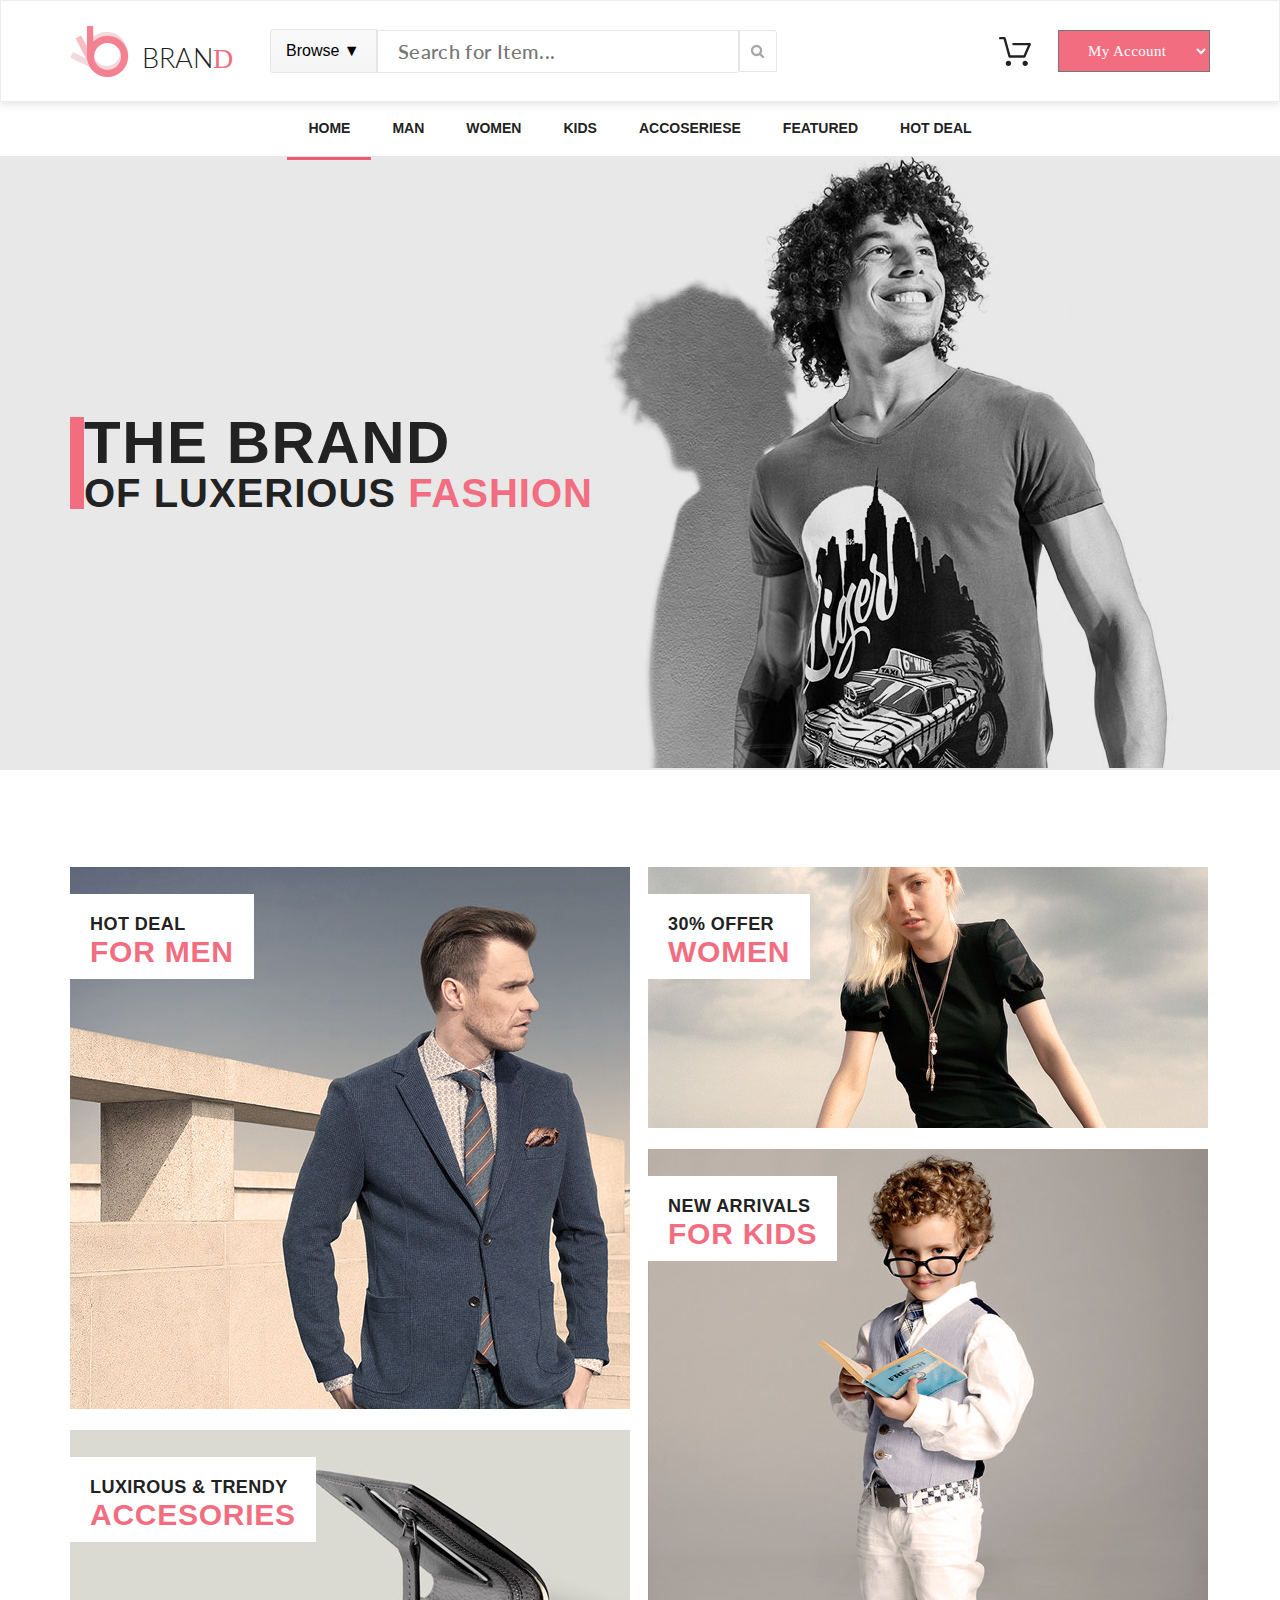
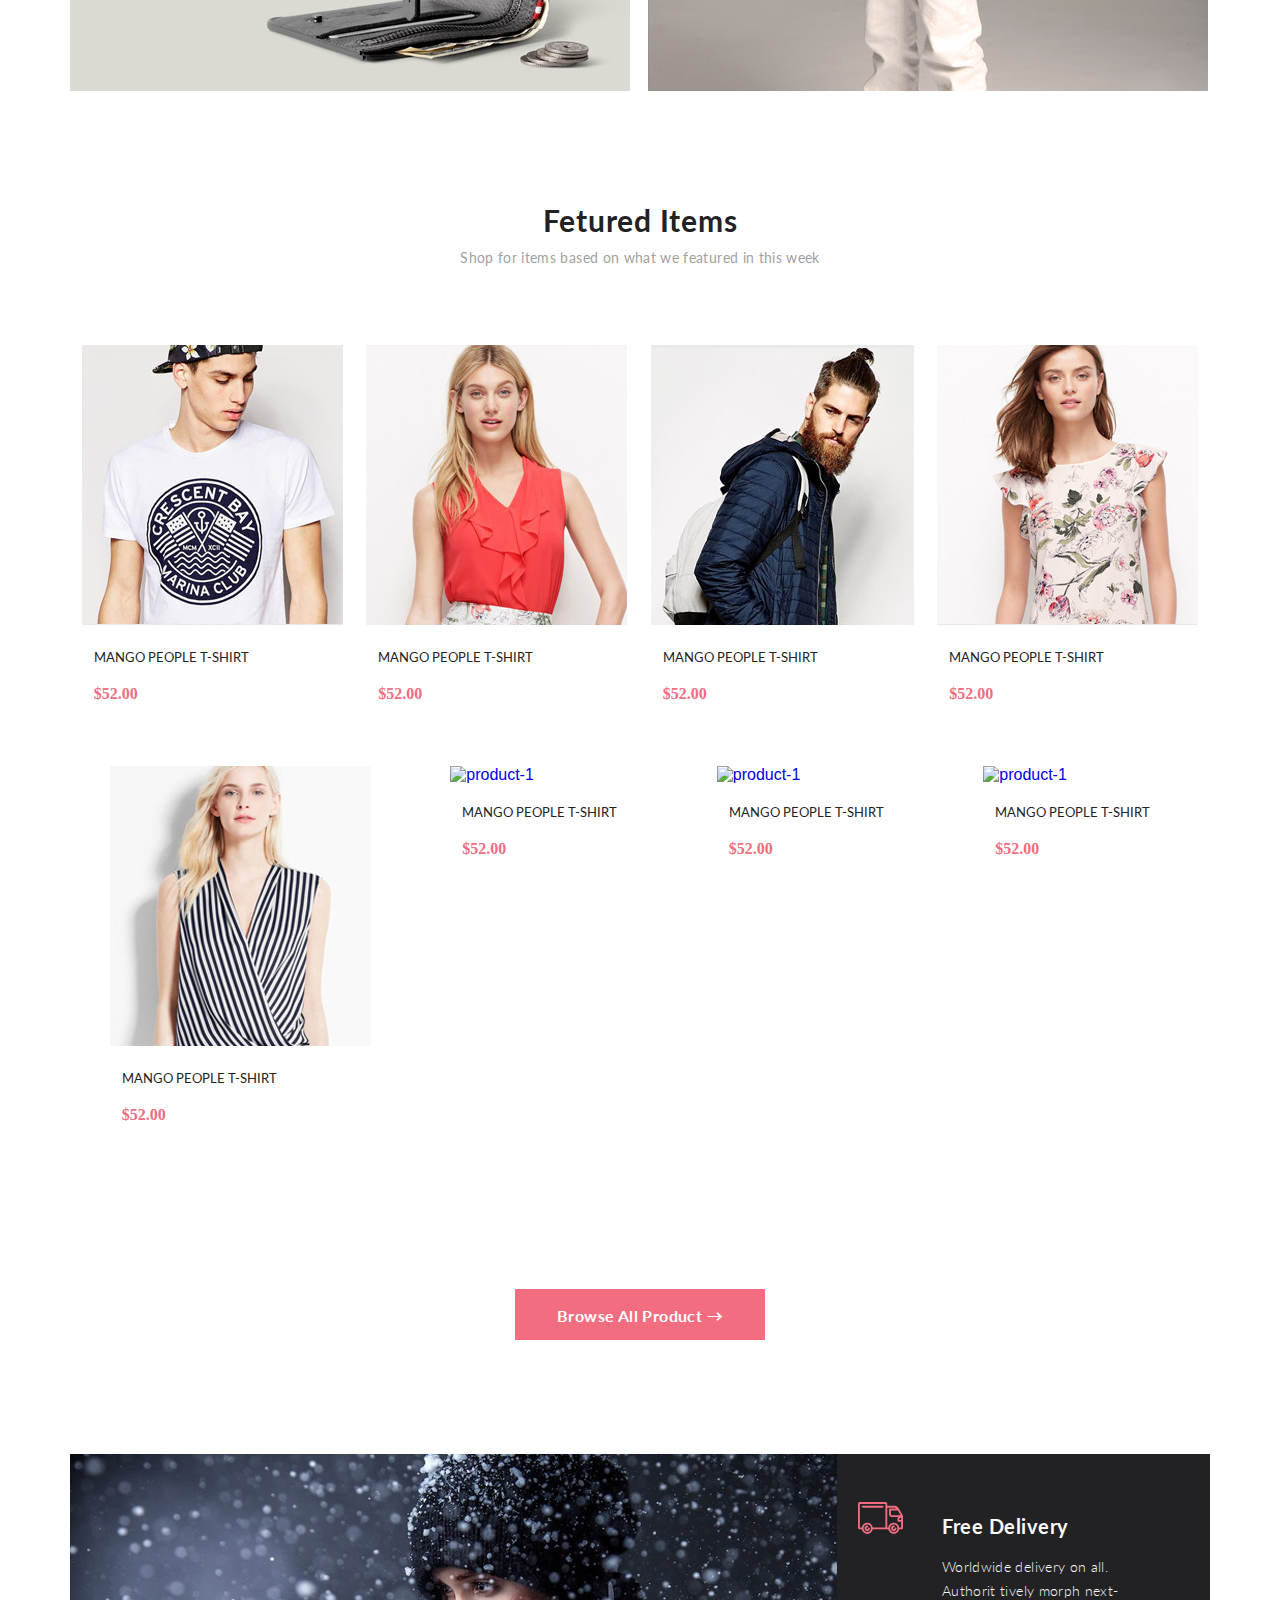
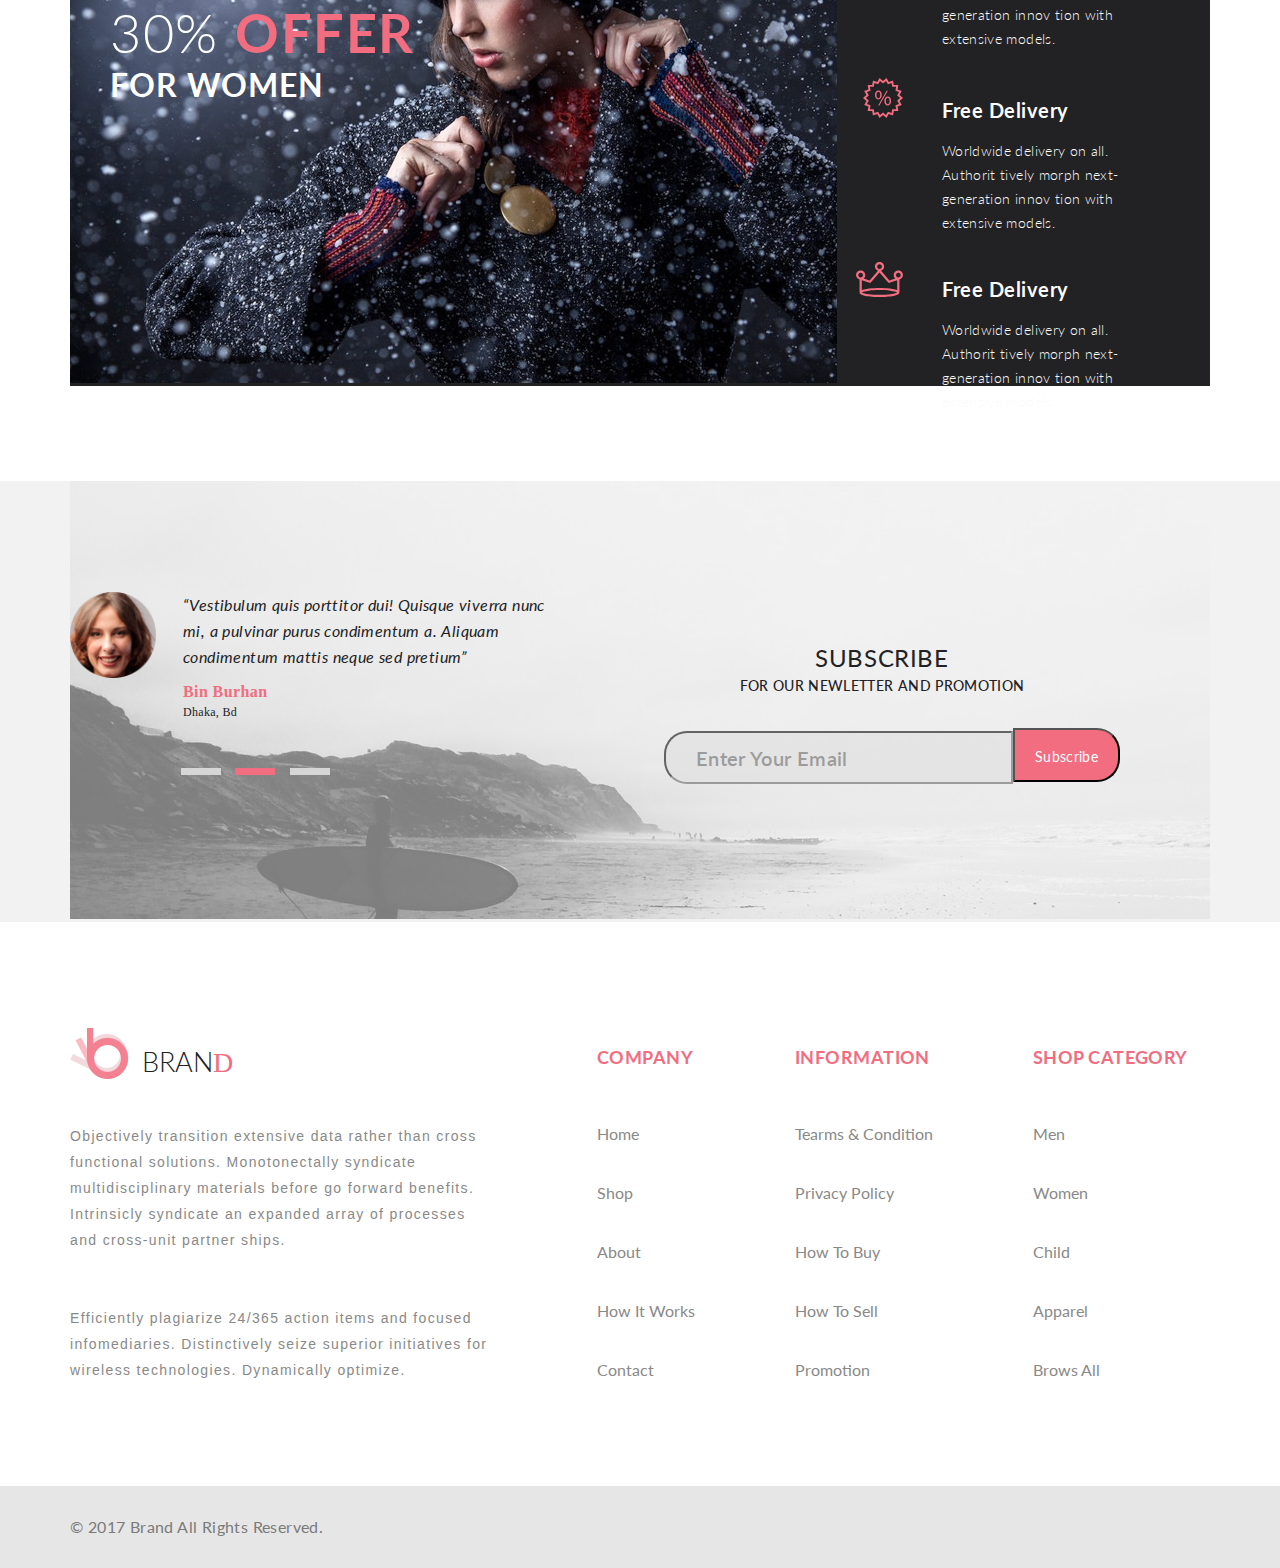
==== commit 929bdda6: "Урок 4 создал страницу chekout" ====
--- a/index.html
+++ b/index.html
@@ -2,13 +2,14 @@
 <html lang="en">
 
 <head>
+    <meta charset="UTF-8">
     <link rel="stylesheet" href="fonts/Lato-Black.ttf">
     <link rel="stylesheet" href="fonts/Lato-Light.ttf">
     <link rel="stylesheet" href="fonts/Lato-Bold.ttf">
     <link href="https://fonts.googleapis.com/css?family=Lato:100,100i,300,300i,400,400i,700,700i,900,900i&display=swap" rel="stylesheet">
     <link rel="stylesheet" href="style.css">
     <script src="https://kit.fontawesome.com/cf057ede5c.js"></script>
-    <meta charset="UTF-8">
+
     <title>Main page</title>
 </head>
 
@@ -24,36 +25,35 @@
                         <h1 class="brand">BRAN<span class="brand__D">D</span></h1>
                     </a>
                     <div class="browse"> Browse &#9660;
-                       <div class="drop drop_mega-menu">
-                        <div class="browse-drop-menu">
-                            <h4 class="browse-drop-menu-h4">Women</h4>
-                            <ul class="browse-drop-menu-list">
-                                <li><a href="#" class="browse-drop-menu-link">Dresses</a></li>
-                                <li><a href="#" class="browse-drop-menu-link">Tops</a></li>
-                                <li><a href="#" class="browse-drop-menu-link">Sweaters/Knits</a></li>
-                                <li><a href="#" class="browse-drop-menu-link">Jackets/Coats</a></li>
-                                <li><a href="#" class="browse-drop-menu-link">Blazers</a></li>
-                                <li><a href="#" class="browse-drop-menu-link">Denim</a></li>
-                                <li><a href="#" class="browse-drop-menu-link">Leggings/Pants</a></li>
-                                <li><a href="#" class="browse-drop-menu-link">Skirts/Shorts</a></li>
-                                <li><a href="#" class="browse-drop-menu-link">Accessories </a></li>
-                            </ul>
-                            <h4 class="browse-drop-menu-h4">Men</h4>
-                            <ul class="browse-drop-menu-list">
-                                <li><a href="#" class="browse-drop-menu-link">Tees/Tank tops</a></li>
-                                <li><a href="#" class="browse-drop-menu-link">Shirts/Polos</a></li>
-                                <li><a href="#" class="browse-drop-menu-link">Sweaters</a></li>
-                                <li><a href="#" class="browse-drop-menu-link">Sweatshirts/Hoodies</a></li>
-                                <li><a href="#" class="browse-drop-menu-link">Blazers</a></li>
-                                <li><a href="#" class="browse-drop-menu-link">Jackets/vests</a></li>
-                            </ul>
-                        </div>
+                        <div class="drop drop_mega-menu">
+                            <div class="browse-drop-menu">
+                                <h4 class="browse-drop-menu-h4">Women</h4>
+                                <ul class="browse-drop-menu-list">
+                                    <li><a href="#" class="browse-drop-menu-link active-link-day">Dresses</a></li>
+                                    <li><a href="#" class="browse-drop-menu-link active-link-day">Tops</a></li>
+                                    <li><a href="#" class="browse-drop-menu-link active-link-day">Sweaters/Knits</a></li>
+                                    <li><a href="#" class="browse-drop-menu-link active-link-day">Jackets/Coats</a></li>
+                                    <li><a href="#" class="browse-drop-menu-link active-link-day">Blazers</a></li>
+                                    <li><a href="#" class="browse-drop-menu-link active-link-day">Denim</a></li>
+                                    <li><a href="#" class="browse-drop-menu-link active-link-day">Leggings/Pants</a></li>
+                                    <li><a href="#" class="browse-drop-menu-link active-link-day">Skirts/Shorts</a></li>
+                                    <li><a href="#" class="browse-drop-menu-link active-link-day">Accessories </a></li>
+                                </ul>
+                                <h4 class="browse-drop-menu-h4">Men</h4>
+                                <ul class="browse-drop-menu-list">
+                                    <li><a href="#" class="browse-drop-menu-link active-link-day">Tees/Tank tops</a></li>
+                                    <li><a href="#" class="browse-drop-menu-link active-link-day">Shirts/Polos</a></li>
+                                    <li><a href="#" class="browse-drop-menu-link active-link-day">Sweaters</a></li>
+                                    <li><a href="#" class="browse-drop-menu-link active-link-day">Sweatshirts/Hoodies</a></li>
+                                    <li><a href="#" class="browse-drop-menu-link active-link-day">Blazers</a></li>
+                                    <li><a href="#" class="browse-drop-menu-link active-link-day">Jackets/vests</a></li>
+                                </ul>
+                            </div>
                         </div>
                     </div>
                     <input type="text" class="text-search" size="30" placeholder="Search for Item...">
                     <div class="border-search">
-                        <a href="#">
-                            <input type="button" class="button-search active-transform"> </a>
+                        <a href="#"> <input type="button" class="button-search active-transform"> </a>
                     </div>
                 </div>
                 <div class="cart-div">
@@ -64,6 +64,41 @@
                         <option value="New">Log out</option>
                         <option value="New">Registration</option>
                     </select>
+                    <div class="cart-drop-menu menu-down ">
+                        <div class="cart-drop-block ">
+                            <div class="cart-drop-block-slave">
+                                <ul class="cart-drop-product">
+                                    <li><a href="#" class="cart-drop-product-link"><img src="img/cart-photo-mini-1.jpg" alt="photo"></a></li>
+                                    <li style="margin-top:20px;"><a href="#" class="cart-drop-product-link">
+                                            <h4 class="cart-drop-product-h4">Rebox Zane</h4>
+                                            <img src="img/stars.png" alt="stars">
+                                            <p class="cart-drop-product-p">1 x $250</p>
+                                        </a></li>
+                                    <li style="margin-top:20px;"><a href="#" class="cart-drop-product-link"><i class="fas fa-window-close circle-fhont"></i></a></li>
+                                </ul>
+                            </div>
+                            <div class="cart-drop-block-slave">
+                                <ul class="cart-drop-product">
+                                    <li><a href="#" class="cart-drop-product-link"><img src="img/cart-photo-mini-2.jpg" alt="photo"></a></li>
+                                    <li style="margin-top:20px;"><a href="#" class="cart-drop-product-link">
+                                            <h4 class="cart-drop-product-h4">Rebox Zane</h4>
+                                            <img src="img/stars.png" alt="stars">
+                                            <p class="cart-drop-product-p">1 x $250</p>
+                                        </a></li>
+                                    <li style="margin-top:20px;"><a href="#" class="cart-drop-product-link"><i class="fas fa-window-close circle-fhont"></i></a></li>
+                                </ul>
+                            </div>
+                                <ul class="text-link-cart">
+                                    <li><h3 class="text-link-cart-h3">TOTAL</h3></li>
+                                    <li><h3 class="text-link-cart-h3">$500.00</h3></li>
+                                </ul>
+                                <a href="checkout.html"><p class="button-on-cart-pink active-link-day">Checkout</p></a>
+                                <a href="#"><p class="button-on-cart-grey active-pink">Go to cart</p></a>
+                                
+                            
+                        </div>
+
+                    </div>
                 </div>
             </div>
         </div>
@@ -78,48 +113,49 @@
                             <div class="drop-down-submenu">
                                 <h4 class="drop-down-menu-h4">Man</h4>
                                 <ul class="drop-down-menu-list">
+                                    <li> <a href="#" class="drop-down-menu-link active-link-day">Dresses</a></li>
+                                    <li> <a href="#" class="drop-down-menu-link active-link-day">Tops</a></li>
+                                    <li> <a href="#" class="drop-down-menu-link active-link-day">Sweaters/Knits</a></li>
+                                    <li> <a href="#" class="drop-down-menu-link active-link-day">Jackets/Coats</a></li>
+                                    <li> <a href="#" class="drop-down-menu-link active-link-day">Blazers</a></li>
+                                    <li> <a href="#" class="drop-down-menu-link active-link-day">Denim</a></li>
+                                    <li> <a href="#" class="drop-down-menu-link active-link-day">Leggings/Pants</a></li>
+                                    <li> <a href="#" class="drop-down-menu-link active-link-day">Skirts/Shorts</a></li>
+                                    <li> <a href="#" class="drop-down-menu-link active-link-day">Accessories</a></li>
+                                    <li> <a href="#" class="drop-down-menu-link active-link-day">Bags/Purses</a></li>
+
+                                </ul>
+                            </div>
+                            <div class="drop-down-submenu">
+                                <h4 class="drop-down-menu-h4">Man</h4>
+                                <ul class="drop-down-menu-list">
+                                    <li> <a href="#" class="drop-down-menu-link active-link-day">Dresses</a></li>
+                                    <li> <a href="#" class="drop-down-menu-link active-link-day">Tops</a></li>
+                                    <li> <a href="#" class="drop-down-menu-link active-link-day">Sweaters/Knits</a></li>
+                                    <li> <a href="#" class="drop-down-menu-link active-link-day">Jackets/Coats</a></li>
+                                </ul>
+
+
+                                <h4 class="drop-down-menu-h4">Man</h4>
+                                <ul class="drop-down-menu-list">
                                     <li> <a href="#" class="drop-down-menu-link">Dresses</a></li>
                                     <li> <a href="#" class="drop-down-menu-link">Tops</a></li>
                                     <li> <a href="#" class="drop-down-menu-link">Sweaters/Knits</a></li>
-                                    <li> <a href="#" class="drop-down-menu-link">Jackets/Coats</a></li>
-                                    <li> <a href="#" class="drop-down-menu-link">Blazers</a></li>
-                                    <li> <a href="#" class="drop-down-menu-link">Denim</a></li>
-                                    <li> <a href="#" class="drop-down-menu-link">Leggings/Pants</a></li>
-                                    <li> <a href="#" class="drop-down-menu-link">Skirts/Shorts</a></li>
-                                    <li> <a href="#" class="drop-down-menu-link">Accessories</a></li>
-                                    <li> <a href="#" class="drop-down-menu-link">Bags/Purses</a></li>
-
                                 </ul>
                             </div>
                             <div class="drop-down-submenu">
                                 <h4 class="drop-down-menu-h4">Man</h4>
                                 <ul class="drop-down-menu-list">
-                                    <li> <a href="#" class="drop-down-menu-link">Dresses</a></li>
-                                    <li> <a href="#" class="drop-down-menu-link">Tops</a></li>
-                                    <li> <a href="#" class="drop-down-menu-link">Sweaters/Knits</a></li>
-                                    <li> <a href="#" class="drop-down-menu-link">Jackets/Coats</a></li>
-                                </ul>
-                            
-                            
-                                <h4 class="drop-down-menu-h4">Man</h4>
-                                <ul class="drop-down-menu-list">
-                                    <li> <a href="#" class="drop-down-menu-link">Dresses</a></li>
-                                    <li> <a href="#" class="drop-down-menu-link">Tops</a></li>
-                                    <li> <a href="#" class="drop-down-menu-link">Sweaters/Knits</a></li>
-                                </ul>
-                            </div>
-                            <div class="drop-down-submenu">
-                                <h4 class="drop-down-menu-h4">Man</h4>
-                                <ul class="drop-down-menu-list">
-                                    <li> <a href="#" class="drop-down-menu-link">Dresses</a></li>
-                                    <li> <a href="#" class="drop-down-menu-link">Tops</a></li>
-                                    <li> <a href="#" class="drop-down-menu-link">Sweaters/Knits</a></li>
-                                    <li> <a href="#" class="drop-down-menu-link">Jackets/Coats</a></li>
-                                </ul>
-                            
-                            <div class="super-sale"><img class="super-sale-img" src="img/super-sale.jpg" alt="super sale">
-                                <h3 class="super-sale-h3">Super sale!</h3>
-                            </div></div>
+                                    <li> <a href="#" class="drop-down-menu-link active-link-day">Dresses</a></li>
+                                    <li> <a href="#" class="drop-down-menu-link active-link-day">Tops</a></li>
+                                    <li> <a href="#" class="drop-down-menu-link active-link-day">Sweaters/Knits</a></li>
+                                    <li> <a href="#" class="drop-down-menu-link active-link-day">Jackets/Coats</a></li>
+                                </ul>
+
+                                <div class="super-sale"><img class="super-sale-img" src="img/super-sale.jpg" alt="super sale">
+                                    <h3 class="super-sale-h3">Super sale!</h3>
+                                </div>
+                            </div>
 
                         </div>
 
@@ -129,98 +165,101 @@
                             <div class="drop-down-submenu">
                                 <h4 class="drop-down-menu-h4">Woman</h4>
                                 <ul class="drop-down-menu-list">
-                                    <li> <a href="#" class="drop-down-menu-link">Dresses</a></li>
-                                    <li> <a href="#" class="drop-down-menu-link">Tops</a></li>
-                                    <li> <a href="#" class="drop-down-menu-link">Sweaters/Knits</a></li>
-                                    <li> <a href="#" class="drop-down-menu-link">Jackets/Coats</a></li>
-                                    <li> <a href="#" class="drop-down-menu-link">Blazers</a></li>
-                                    <li> <a href="#" class="drop-down-menu-link">Denim</a></li>
-                                    <li> <a href="#" class="drop-down-menu-link">Leggings/Pants</a></li>
-                                    <li> <a href="#" class="drop-down-menu-link">Skirts/Shorts</a></li>
-                                    <li> <a href="#" class="drop-down-menu-link">Accessories</a></li>
-                                    <li> <a href="#" class="drop-down-menu-link">Bags/Purses</a></li>
+                                    <li> <a href="#" class="drop-down-menu-link active-link-day">Dresses</a></li>
+                                    <li> <a href="#" class="drop-down-menu-link active-link-day">Tops</a></li>
+                                    <li> <a href="#" class="drop-down-menu-link active-link-day">Sweaters/Knits</a></li>
+                                    <li> <a href="#" class="drop-down-menu-link active-link-day">Jackets/Coats</a></li>
+                                    <li> <a href="#" class="drop-down-menu-link active-link-day">Blazers</a></li>
+                                    <li> <a href="#" class="drop-down-menu-link active-link-day">Denim</a></li>
+                                    <li> <a href="#" class="drop-down-menu-link active-link-day">Leggings/Pants</a></li>
+                                    <li> <a href="#" class="drop-down-menu-link active-link-day">Skirts/Shorts</a></li>
+                                    <li> <a href="#" class="drop-down-menu-link active-link-day">Accessories</a></li>
+                                    <li> <a href="#" class="drop-down-menu-link active-link-day">Bags/Purses</a></li>
 
                                 </ul>
                             </div>
                             <div class="drop-down-submenu">
                                 <h4 class="drop-down-menu-h4">Woman</h4>
                                 <ul class="drop-down-menu-list">
-                                    <li> <a href="#" class="drop-down-menu-link">Dresses</a></li>
-                                    <li> <a href="#" class="drop-down-menu-link">Tops</a></li>
-                                    <li> <a href="#" class="drop-down-menu-link">Sweaters/Knits</a></li>
-                                    <li> <a href="#" class="drop-down-menu-link">Jackets/Coats</a></li>
-                                </ul>
-                            
-                            
+                                    <li> <a href="#" class="drop-down-menu-link active-link-day">Dresses</a></li>
+                                    <li> <a href="#" class="drop-down-menu-link active-link-day">Tops</a></li>
+                                    <li> <a href="#" class="drop-down-menu-link active-link-day">Sweaters/Knits</a></li>
+                                    <li> <a href="#" class="drop-down-menu-link active-link-day">Jackets/Coats</a></li>
+                                </ul>
+
+
                                 <h4 class="drop-down-menu-h4">Woman</h4>
                                 <ul class="drop-down-menu-list">
-                                    <li> <a href="#" class="drop-down-menu-link">Dresses</a></li>
-                                    <li> <a href="#" class="drop-down-menu-link">Tops</a></li>
-                                    <li> <a href="#" class="drop-down-menu-link">Sweaters/Knits</a></li>
+                                    <li> <a href="#" class="drop-down-menu-link active-link-day">Dresses</a></li>
+                                    <li> <a href="#" class="drop-down-menu-link active-link-day">Tops</a></li>
+                                    <li> <a href="#" class="drop-down-menu-link active-link-day">Sweaters/Knits</a></li>
                                 </ul>
                             </div>
                             <div class="drop-down-submenu">
                                 <h4 class="drop-down-menu-h4">Woman</h4>
                                 <ul class="drop-down-menu-list">
-                                    <li> <a href="#" class="drop-down-menu-link">Dresses</a></li>
-                                    <li> <a href="#" class="drop-down-menu-link">Tops</a></li>
-                                    <li> <a href="#" class="drop-down-menu-link">Sweaters/Knits</a></li>
-                                    <li> <a href="#" class="drop-down-menu-link">Jackets/Coats</a></li>
-                                </ul>
-                            
-                            <div class="super-sale"><img class="super-sale-img" src="img/super-sale.jpg" alt="super sale">
-                                <h3 class="super-sale-h3">Super sale!</h3></div>
+                                    <li> <a href="#" class="drop-down-menu-link active-link-day">Dresses</a></li>
+                                    <li> <a href="#" class="drop-down-menu-link active-link-day">Tops</a></li>
+                                    <li> <a href="#" class="drop-down-menu-link active-link-day">Sweaters/Knits</a></li>
+                                    <li> <a href="#" class="drop-down-menu-link active-link-day">Jackets/Coats</a></li>
+                                </ul>
+
+                                <div class="super-sale"><img class="super-sale-img" src="img/super-sale.jpg" alt="super sale">
+                                    <h3 class="super-sale-h3">Super sale!</h3>
+                                </div>
                             </div>
                         </div>
                     </li>
                     <li class="nav-li"><a href="products.html" class="nav-link active-link-day">Kids</a>
-                     <div class="drop-down-menu menu-down">
+                        <div class="drop-down-menu menu-down">
                             <div class="drop-down-submenu">
                                 <h4 class="drop-down-menu-h4">Kids</h4>
                                 <ul class="drop-down-menu-list">
-                                    <li> <a href="#" class="drop-down-menu-link">Dresses</a></li>
-                                    <li> <a href="#" class="drop-down-menu-link">Tops</a></li>
-                                    <li> <a href="#" class="drop-down-menu-link">Sweaters/Knits</a></li>
-                                    <li> <a href="#" class="drop-down-menu-link">Jackets/Coats</a></li>
-                                    <li> <a href="#" class="drop-down-menu-link">Blazers</a></li>
-                                    <li> <a href="#" class="drop-down-menu-link">Denim</a></li>
-                                    <li> <a href="#" class="drop-down-menu-link">Leggings/Pants</a></li>
-                                    <li> <a href="#" class="drop-down-menu-link">Skirts/Shorts</a></li>
-                                    <li> <a href="#" class="drop-down-menu-link">Accessories</a></li>
-                                    <li> <a href="#" class="drop-down-menu-link">Bags/Purses</a></li>
+                                    <li> <a href="#" class="drop-down-menu-link active-link-day">Dresses</a></li>
+                                    <li> <a href="#" class="drop-down-menu-link active-link-day">Tops</a></li>
+                                    <li> <a href="#" class="drop-down-menu-link active-link-day">Sweaters/Knits</a></li>
+                                    <li> <a href="#" class="drop-down-menu-link active-link-day">Jackets/Coats</a></li>
+                                    <li> <a href="#" class="drop-down-menu-link active-link-day">Blazers</a></li>
+                                    <li> <a href="#" class="drop-down-menu-link active-link-day">Denim</a></li>
+                                    <li> <a href="#" class="drop-down-menu-link active-link-day">Leggings/Pants</a></li>
+                                    <li> <a href="#" class="drop-down-menu-link active-link-day">Skirts/Shorts</a></li>
+                                    <li> <a href="#" class="drop-down-menu-link active-link-day">Accessories</a></li>
+                                    <li> <a href="#" class="drop-down-menu-link active-link-day">Bags/Purses</a></li>
 
                                 </ul>
                             </div>
                             <div class="drop-down-submenu">
                                 <h4 class="drop-down-menu-h4">Kids</h4>
                                 <ul class="drop-down-menu-list">
-                                    <li> <a href="#" class="drop-down-menu-link">Dresses</a></li>
-                                    <li> <a href="#" class="drop-down-menu-link">Tops</a></li>
-                                    <li> <a href="#" class="drop-down-menu-link">Sweaters/Knits</a></li>
-                                    <li> <a href="#" class="drop-down-menu-link">Jackets/Coats</a></li>
-                                </ul>
-                            
-                            
+                                    <li> <a href="#" class="drop-down-menu-link active-link-day">Dresses</a></li>
+                                    <li> <a href="#" class="drop-down-menu-link active-link-day">Tops</a></li>
+                                    <li> <a href="#" class="drop-down-menu-link active-link-day">Sweaters/Knits</a></li>
+                                    <li> <a href="#" class="drop-down-menu-link active-link-day">Jackets/Coats</a></li>
+                                </ul>
+
+
                                 <h4 class="drop-down-menu-h4">Kids</h4>
                                 <ul class="drop-down-menu-list">
-                                    <li> <a href="#" class="drop-down-menu-link">Dresses</a></li>
-                                    <li> <a href="#" class="drop-down-menu-link">Tops</a></li>
-                                    <li> <a href="#" class="drop-down-menu-link">Sweaters/Knits</a></li>
+                                    <li> <a href="#" class="drop-down-menu-link active-link-day">Dresses</a></li>
+                                    <li> <a href="#" class="drop-down-menu-link active-link-day">Tops</a></li>
+                                    <li> <a href="#" class="drop-down-menu-link active-link-day">Sweaters/Knits</a></li>
                                 </ul>
                             </div>
                             <div class="drop-down-submenu">
                                 <h4 class="drop-down-menu-h4">Kids</h4>
                                 <ul class="drop-down-menu-list">
-                                    <li> <a href="#" class="drop-down-menu-link">Dresses</a></li>
-                                    <li> <a href="#" class="drop-down-menu-link">Tops</a></li>
-                                    <li> <a href="#" class="drop-down-menu-link">Sweaters/Knits</a></li>
-                                    <li> <a href="#" class="drop-down-menu-link">Jackets/Coats</a></li>
-                                </ul>
-                            
-                            <div class="super-sale"><img class="super-sale-img" src="img/super-sale.jpg" alt="super sale">
-                                <h3 class="super-sale-h3">Super sale!</h3></div>
-                            </div>
-                        </div></li>
+                                    <li> <a href="#" class="drop-down-menu-link active-link-day">Dresses</a></li>
+                                    <li> <a href="#" class="drop-down-menu-link active-link-day">Tops</a></li>
+                                    <li> <a href="#" class="drop-down-menu-link active-link-day">Sweaters/Knits</a></li>
+                                    <li> <a href="#" class="drop-down-menu-link active-link-day">Jackets/Coats</a></li>
+                                </ul>
+
+                                <div class="super-sale"><img class="super-sale-img" src="img/super-sale.jpg" alt="super sale">
+                                    <h3 class="super-sale-h3">Super sale!</h3>
+                                </div>
+                            </div>
+                        </div>
+                    </li>
                     <li class="nav-li"><a href="#" class="nav-link active-link-day">Accoseriese</a></li>
                     <li class="nav-li"><a href="#" class="nav-link active-link-day">Featured</a></li>
                     <li class="nav-li"><a href="#" class="nav-link active-link-day">Hot Deal</a></li>
@@ -563,6 +602,4 @@
             </div>
         </div>
     </footer>
-</body>
-
-</html>
+</body></html>
--- a/style.css
+++ b/style.css
@@ -5,6 +5,7 @@
     font-family: 'Lato-Light', sans-serif;
     font-family: 'Lato', sans-serif;
     font-family: 'Lato-Black', sans-serif;
+    font-family: 'Lato-Regular', sans-serif;
 }
 
 a {
@@ -23,6 +24,14 @@
 .a-active:hover {
     color: #cdcdcc;
     text-decoration: none;
+}
+
+.active-button-backcolor:hover {
+    /*Pink ver*/
+    color: #ef5b70;
+    background-color: #fff;
+    border: 2px solid #ef5b70;
+
 }
 
 .active-link-day:hover {
@@ -79,7 +88,44 @@
     margin: 0;
 }
 
-summary {
+.category-menu-side-main {
+    /* upgrade summary*/
+    display: block;
+}
+
+.category-menu-side-main::-webkit-details-marker {
+    /* upgrade summary*/
+    display: none;
+}
+
+.category-menu-side-main::after {
+    /* upgrade summary*/
+    content: '\25B6';
+    padding-left: 153px;
+}
+
+.category-menu-side-main::after {
+    /* upgrade summary*/
+    content: '\25BC';
+    padding-left: 155px;
+}
+
+.category-menu-chekout-main {
+    /* upgrade summary*/
+    display: block;
+    color: #222222;
+    font-family: "Lato";
+    font-size: 16px;
+    font-weight: 700;
+    text-transform: uppercase;
+}
+
+.category-menu-chekout-main::-webkit-details-marker {
+    /* upgrade summary*/
+    display: none;
+}
+
+/*summary {
     display: block;
 }
 
@@ -96,6 +142,7 @@
     content: '\25BC';
     padding-left: 155px;
 }
+*/
 
 .conteiner {
     width: 1140px;
@@ -137,6 +184,7 @@
     /*Small size*/
     width: 850px;
 }
+
 
 
 /*Header*/
@@ -171,6 +219,7 @@
     display: block;
     padding-left: 15px;
     line-height: 42px;
+    z-index: 1;
 }
 
 .browse__link {
@@ -191,8 +240,8 @@
     padding-left: 20px;
     color: #a4a4a4;
     font-family: "Lato";
-    font-size: 14px;
-    font-weight: 300;
+    font-size: 20px;
+    font-weight: 500;
     line-height: 32px;
     letter-spacing: 0.35px;
     padding-right: 20px;
@@ -245,6 +294,105 @@
     text-align: right;
 }
 
+/*Cart drop block*/
+.cart-drop-menu {
+    background-color: #fff;
+    box-shadow: 0 0 10px rgba(0, 0, 0, 0.17);
+    border: 1px solid #ececec;
+    position: absolute;
+    top: 43px;
+    width: 262px;
+    z-index: 1;
+}
+
+.cart-drop-menu::before {
+    content: '';
+    width: 10px;
+    height: 10px;
+    background-color: #fff;
+    display: block;
+    position: absolute;
+    top: -6px;
+    left: 30px;
+    transform: rotate(45deg);
+    border-top: 1px solid #ececec;
+    border-left: 1px solid #ececec;
+}
+
+
+.cart-drop-product {
+    list-style-type: none;
+    display: flex;
+    margin-bottom: 16px;
+    justify-content: space-between;
+
+
+}
+
+.cart-drop-product li:nth-child(2) {
+    margin-right: 55px;
+}
+
+.cart-drop-block {
+    margin-left: 16px;
+    margin-top: 20px;
+    margin-right: 16px;
+}
+
+.cart-drop-product-link {}
+
+.cart-drop-product-h4 {
+    color: #222222;
+    font-family: "Lato";
+    font-size: 12px;
+    font-weight: 700;
+    text-transform: uppercase;
+}
+
+.text-link-cart-h3 {
+    color: #222222;
+    font-family: "Lato";
+    font-size: 16px;
+    font-weight: 700;
+    text-transform: uppercase;
+}
+
+.text-link-cart {
+    width: 230px;
+    display: flex;
+    list-style-type: none;
+    justify-content: space-between;
+
+    margin-top: 19px;
+
+}
+
+.button-on-cart-pink {
+    width: 225px;
+    color: #f16d7f;
+    font-family: "Lato";
+    font-size: 14px;
+    font-weight: 700;
+    text-align: center;
+    border: 1px solid #f16d7f;
+    padding: 20px 0 20px;
+    margin-top: 32px;
+    text-transform: uppercase;
+}
+
+.button-on-cart-grey {
+    width: 225px;
+    color: #4a4a4a;
+    font-family: "Lato";
+    font-size: 14px;
+    font-weight: 700;
+    text-align: center;
+    border: 1px solid #4a4a4a;
+    padding: 20px 0 20px;
+    text-transform: uppercase;
+    margin-top: 11px;
+    margin-bottom: 20px;
+}
 
 /*Brand Block*/
 
@@ -445,7 +593,6 @@
 }
 
 .drop-down-menu::before {
-
     position: absolute;
     top: -6px;
     left: 30px;
@@ -480,11 +627,13 @@
 
 .menu-down {
     display: none;
+    z-index: 1;
 }
 
 .nav-li:hover .menu-down {
     display: flex;
 }
+
 .super-sale {
     position: relative;
 
@@ -524,6 +673,7 @@
 .product-main {
     padding-bottom: 20px;
     height: 365px;
+    margin-bottom: 36px;
 }
 
 .product-img {
@@ -813,8 +963,8 @@
     opacity: 0.67;
     color: #222224;
     font-family: "Lato";
-    font-size: 14px;
-    font-weight: 400;
+    font-size: 20px;
+    font-weight: 600;
     line-height: 54px;
     letter-spacing: 0.35px;
     margin-left: 20px;
@@ -1020,7 +1170,6 @@
     border-bottom: 1px solid #ebebeb;
     width: 240px;
     color: #6f6e6e;
-    ;
     font-family: "Lato";
     font-size: 14px;
     font-weight: 700;
@@ -1251,7 +1400,7 @@
     align-items: center;
     width: 100%;
     justify-content: space-between;
-    margin-top: 43px;
+    margin-top: 0px;
 }
 
 .view-all-products {
@@ -1357,7 +1506,7 @@
     height: 47px;
     background-color: #2a2a2a;
     margin: auto 0px;
-    width: 4%;
+    width: 4%;!
 }
 
 /*Block info product*/
@@ -1596,7 +1745,9 @@
     display: flex;
 }
 
-.drop-mega-menu {}
+.cart-div:hover .menu-down {
+    display: flex;
+}
 
 .browse-drop-menu {
     background-color: #ffffff;
@@ -1632,3 +1783,172 @@
     letter-spacing: 0.35px;
     text-decoration: none;
 }
+
+
+
+.cart-drop-block-slave {
+    border-bottom: 1px solid #ededed;
+}
+
+.cart-div {
+    position: relative;
+}
+
+.cart-drop-product-p {
+    color: #f16d7f;
+    font-family: "Lato";
+    font-size: 12px;
+    font-weight: 400;
+    text-transform: uppercase;
+    font-size: 10px;
+}
+
+.circle-fhont {
+    font-size: 16px;
+    font-weight: 400;
+    color: #c0c0c0;
+    width: 15px;
+    margin: 10px auto;
+    background-color: #fff;
+    border-radius: 50%;
+}
+
+/*chekout block*/
+
+
+.menu-checkout {
+    justify-content: center;
+}
+
+.main-block-chekout {}
+
+.border-chekout-block {
+    border-bottom: 1px solid #e8e8e8;
+    margin-top: 33px;
+    padding-bottom: 39px;
+    text-align: left;
+}
+
+.chekout-list {
+    list-style-type: none;
+    display: flex;
+    justify-content: space-between;
+}
+
+label {
+    display: inline-block;
+    cursor: pointer;
+    position: relative;
+
+    font-size: 13px;
+}
+
+
+.radio label:before {
+    border-radius: 8px;
+}
+
+.chekout-h3 {
+    color: #222222;
+    font-size: 13px;
+    font-weight: 500;
+    text-transform: uppercase;
+    margin-top: 34px;
+}
+
+.chekout-p {
+    color: #b3b2b2;
+    font-family: "Lato";
+    font-size: 13px;
+    font-weight: 400;
+    line-height: 20px;
+    margin-top: 6px;
+}
+
+.text-radiobox {
+    color: #222222;
+    font-family: "Lato";
+    margin-top: 34px;
+    font-size: 12px;
+    font-weight: 400;
+    text-transform: uppercase;
+}
+
+.button-p-chekout {
+    height: 50px;
+    line-height: 50px;
+    color: #4a4a4a;
+    font-family: "Lato";
+    font-size: 14px;
+    font-weight: 700;
+    text-transform: uppercase;
+    padding-left: 54px;
+    padding-right: 54px;
+}
+
+.list-chekout {
+    color: #b3b2b2;
+    font-family: "Lato";
+    font-size: 13px;
+    font-weight: 400;
+    margin-top: 15px;
+}
+
+.text-radiobox label {
+    margin-left: 15px;
+}
+
+.text-radiobox label:last-of-type {
+    margin-top: 20px;
+}
+
+.sign-in-block-h3 {
+    color: #222222;
+    font-family: "Lato";
+    font-size: 12px;
+    font-weight: 400;
+    line-height: 20px;
+    text-transform: uppercase;
+    margin-top: 27px;
+}
+
+.red-p {
+    color: #ff0d0d;
+    font-family: "Lato";
+    font-size: 13px;
+    font-weight: 400;
+    line-height: 20px;
+}
+
+.forgot-pas {
+    color: #222222;
+    font-family: "Lato";
+    font-size: 14px;
+    line-height: 20px;
+    margin-top: 19px;
+}
+
+.chekout-list li:last-of-type {}
+
+.email-sign-in {
+    height: 45px;
+    width: 390px;
+    margin-top: 15px;
+    font-size: 20px;
+    color: black;
+    padding-left: 10px;
+    padding-right: 10px;
+}
+
+.sign-in-block-h3:last-of-type {
+    margin-top: 23px;
+}
+
+.sign-in-block {}
+
+.button-forgot-pass {
+    margin-top: 32px;
+    margin-right: 67px;
+    display: flex;
+    justify-content: space-between;
+}
